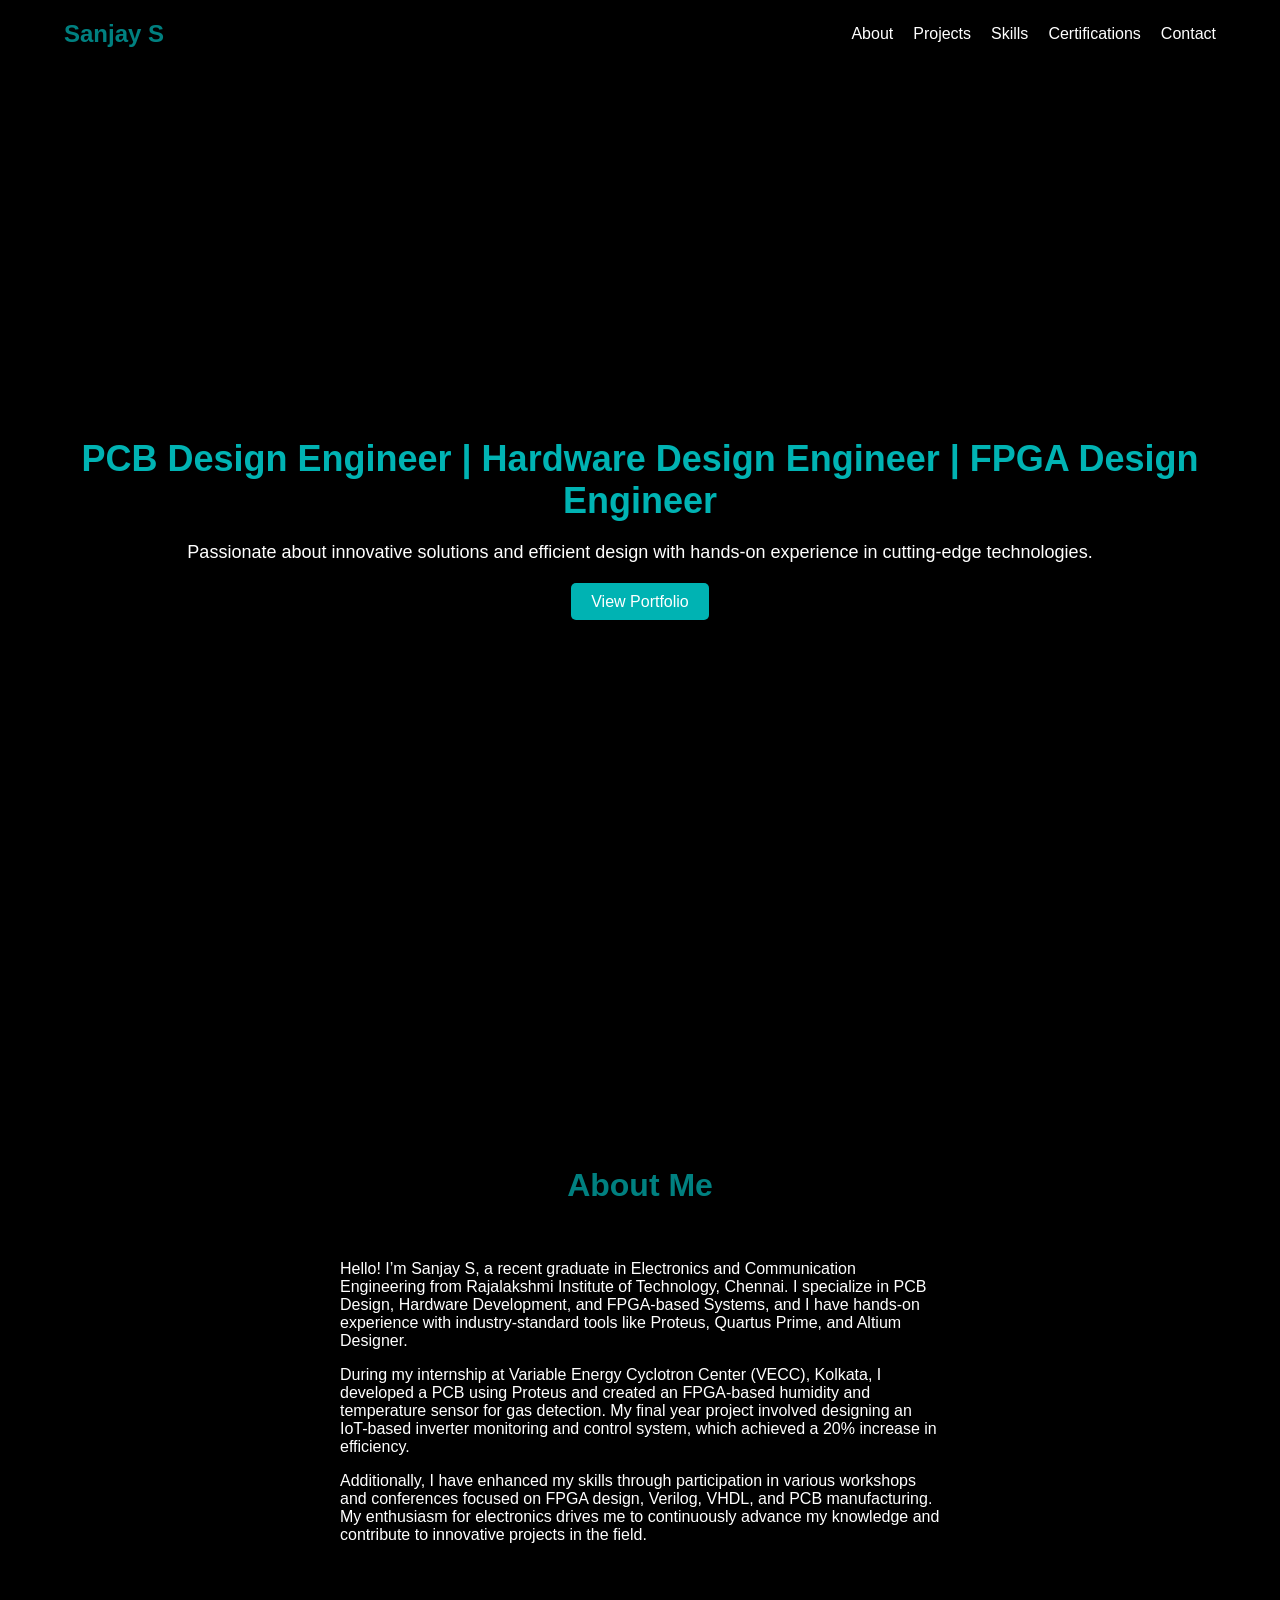
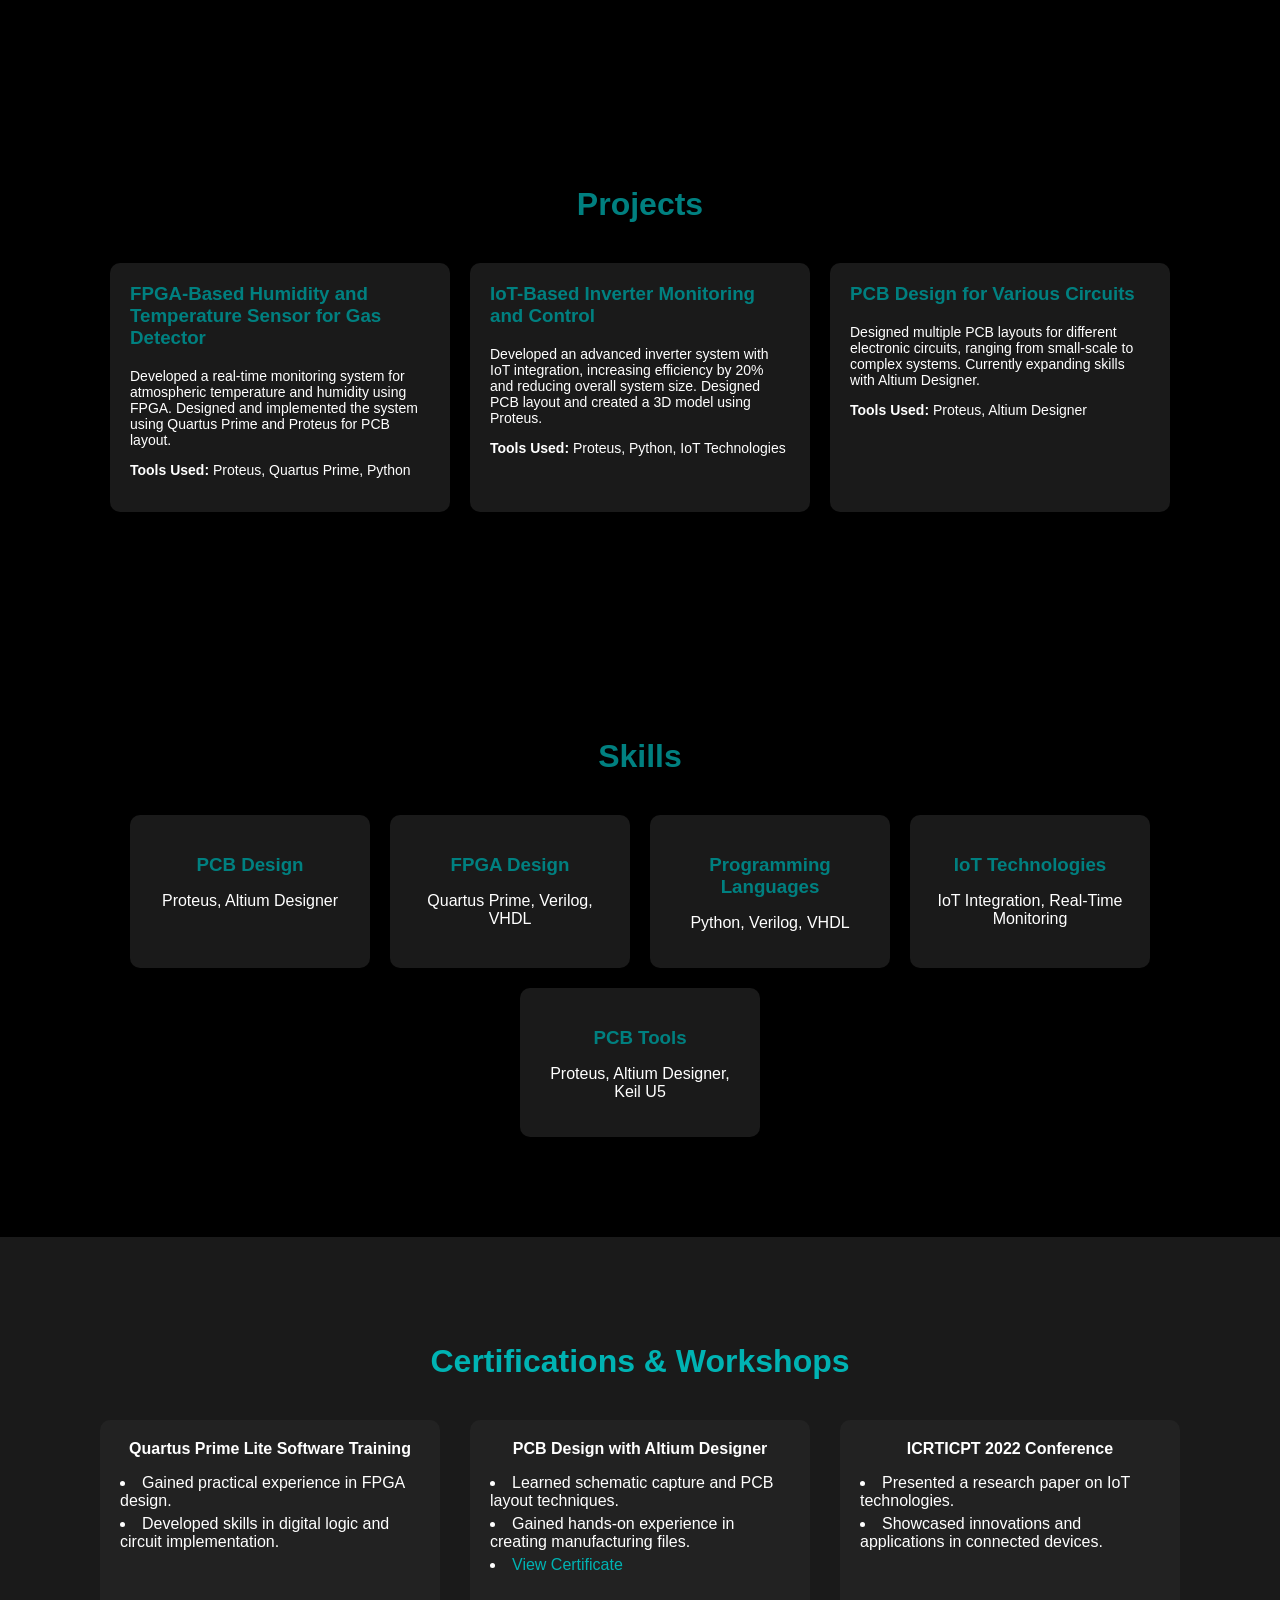
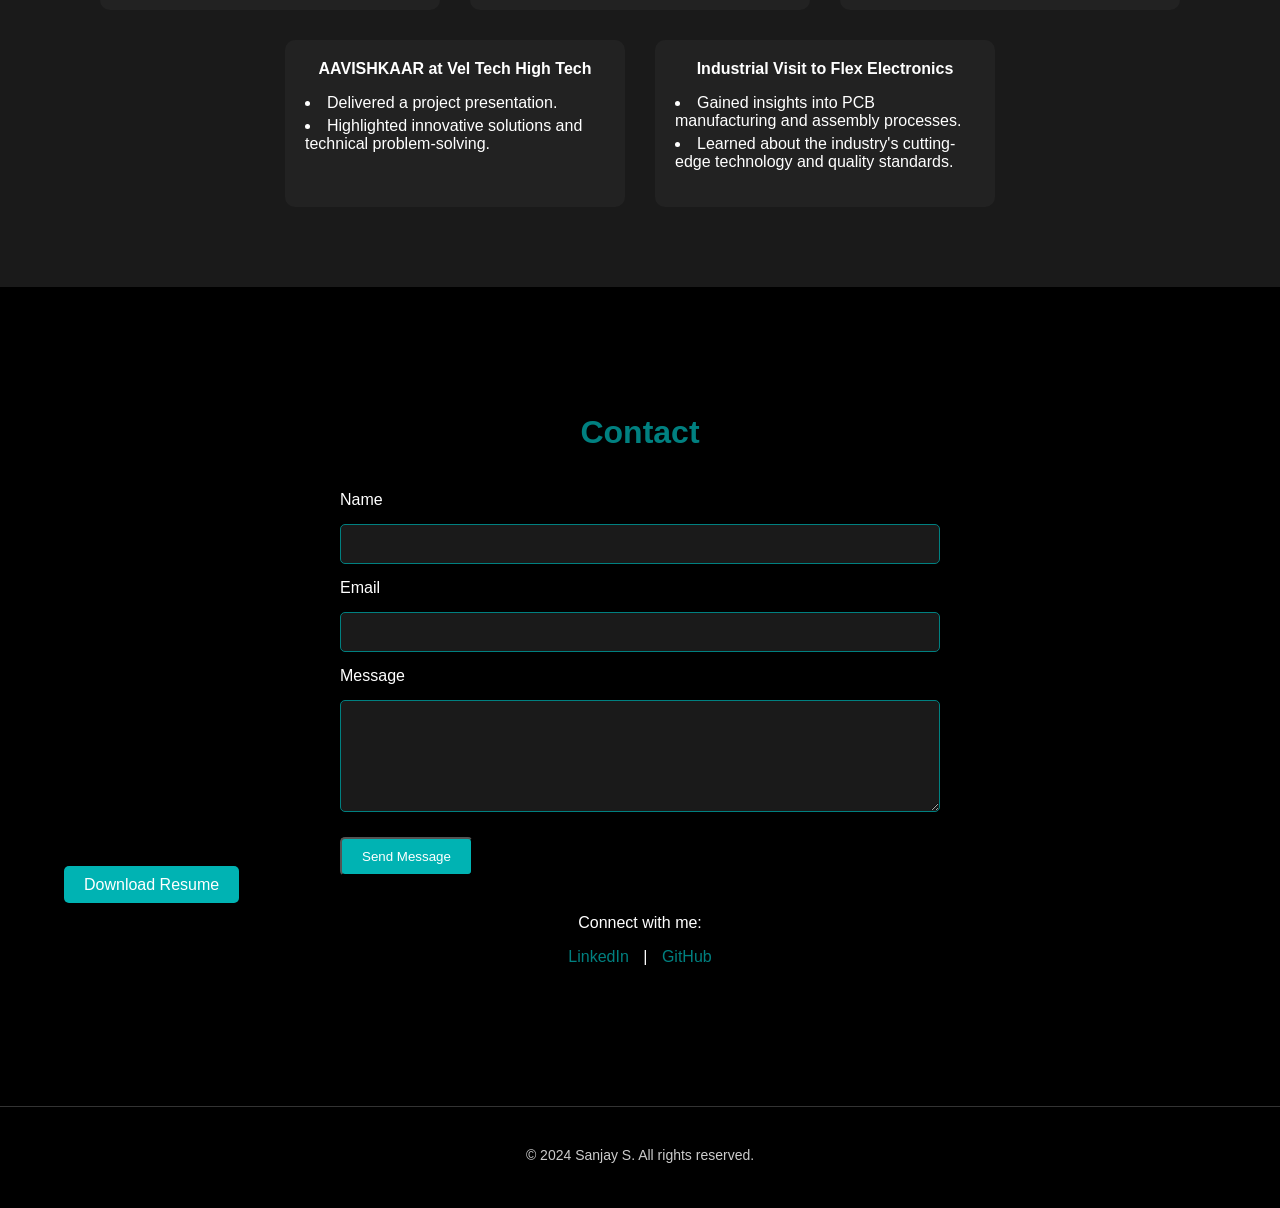
==== index.html @ afe0b5dd "Update index.html" ====
<!DOCTYPE html>
<html lang="en">
<head>
    <meta charset="UTF-8">
    <meta name="viewport" content="width=device-width, initial-scale=1.0">
    <title>Sanjay S | PCB & FPGA Design Engineer</title>
    <link rel="stylesheet" href="styles.css">
    
    <meta property="og:title" content="Sanjay S - Electronics & PCB Design Engineer Portfolio">
    <meta property="og:description" content="Portfolio of Sanjay S, Electronics and Communication Engineer with expertise in PCB, Hardware, and FPGA design.">
    <meta property="og:image" content="https://raw.githubusercontent.com/sanjay-923/sanjay-923/master/images/Preview.jpg">

    <meta property="og:url" content="https://sanjay-923.github.io/">
    <meta property="og:type" content="website">
</head>
<body>
    <!-- Navigation Bar -->
    <nav>
        <div class="container">
            <h1>Sanjay S</h1>

            <!-- 3 Dots Menu Button -->
            <div class="menu-toggle" aria-label="Toggle navigation menu">
                <span></span>
                <span></span>
                <span></span>
            </div>

            <!-- Navigation Links -->
            <ul class="nav-links">
                <li><a href="#about">About</a></li>
                <li><a href="#projects">Projects</a></li>
                <li><a href="#skills">Skills</a></li>
                <li><a href="#certifications">Certifications</a></li>
                <li><a href="#contact">Contact</a></li>
            </ul>
        </div>
    </nav>
    
    <!-- Menu Overlay -->
    <div class="menu-overlay"></div>
    

    <!-- Hero Section -->
    <section id="hero">
        <div class="container">
            <h2>PCB Design Engineer | Hardware Design Engineer | FPGA Design Engineer</h2>
            <p>Passionate about innovative solutions and efficient design with hands-on experience in cutting-edge technologies.</p>
            <a href="#projects" class="btn">View Portfolio</a>
        </div>
    </section>

    <!-- About Me Section -->
    <section id="about">
        <div class="container">
            <h2>About Me</h2>
            <div class="about-content">
                <div class="about-text">
                    <p>
                        Hello! I’m Sanjay S, a recent graduate in Electronics and Communication Engineering from Rajalakshmi Institute of Technology, Chennai. I specialize in PCB Design, Hardware Development, and FPGA-based Systems, and I have hands-on experience with industry-standard tools like Proteus, Quartus Prime, and Altium Designer.
                    </p>
                    <p>
                       During my internship at Variable Energy Cyclotron Center (VECC), Kolkata, I developed a PCB using Proteus and created an FPGA-based humidity and temperature sensor for gas detection. My final year project involved designing an IoT-based inverter monitoring and control system, which achieved a 20% increase in efficiency. 
                    </p>
                    <p>
                       Additionally, I have enhanced my skills through participation in various workshops and conferences focused on FPGA design, Verilog, VHDL, and PCB manufacturing. My enthusiasm for electronics drives me to continuously advance my knowledge and contribute to innovative projects in the field.
                    </p>
                </div>
                <!-- Optional: Add a professional photo here -->
                <!-- <div class="about-photo">
                    <img src="your-photo.jpg" alt="Sanjay S">
                </div> -->
            </div>
        </div>
    </section>

    <!-- Projects Section -->
    <section id="projects">
        <div class="container">
            <h2>Projects</h2>
            <div class="project-grid">
                <!-- Project 1 -->
                <div class="project-card">
                    <h3>FPGA-Based Humidity and Temperature Sensor for Gas Detector</h3>
                    <p>
                        Developed a real-time monitoring system for atmospheric temperature and humidity using FPGA. Designed and implemented the system using Quartus Prime and Proteus for PCB layout.
                    </p>
                    <p><strong>Tools Used:</strong> Proteus, Quartus Prime, Python</p>
                </div>
                <!-- Project 2 -->
                <div class="project-card">
                    <h3>IoT-Based Inverter Monitoring and Control</h3>
                    <p>
                        Developed an advanced inverter system with IoT integration, increasing efficiency by 20% and reducing overall system size. Designed PCB layout and created a 3D model using Proteus.
                    </p>
                    <p><strong>Tools Used:</strong> Proteus, Python, IoT Technologies</p>
                </div>
                <!-- Project 3 -->
                <div class="project-card">
                    <h3>PCB Design for Various Circuits</h3>
                    <p>
                        Designed multiple PCB layouts for different electronic circuits, ranging from small-scale to complex systems. Currently expanding skills with Altium Designer.
                    </p>
                    <p><strong>Tools Used:</strong> Proteus, Altium Designer</p>
                </div>
            </div>
        </div>
    </section>

    <!-- Skills Section -->
    <section id="skills">
        <div class="container">
            <h2>Skills</h2>
            <div class="skills-grid">
                <div class="skill">
                    <h3>PCB Design</h3>
                    <p>Proteus, Altium Designer</p>
                </div>
                <div class="skill">
                    <h3>FPGA Design</h3>
                    <p>Quartus Prime, Verilog, VHDL</p>
                </div>
                <div class="skill">
                    <h3>Programming Languages</h3>
                    <p>Python, Verilog, VHDL</p>
                </div>
                <div class="skill">
                    <h3>IoT Technologies</h3>
                    <p>IoT Integration, Real-Time Monitoring</p>
                </div>
                <div class="skill">
                    <h3>PCB Tools</h3>
                    <p>Proteus, Altium Designer, Keil U5</p>
                </div>
            </div>
        </div>
    </section>
    
    <style>
    /* Style for aligning list items in certifications to the right */
    .certification-content ul {
        list-style-position: inside; /* Keeps the bullets inside */
        padding: 0; /* Remove default padding */
    }
    .certification-content ul li {
        text-align: left; /* Align list items to the left */
        margin-bottom: 5px; /* Optional: Add spacing between items */
    }
</style>

    <!-- Certifications and Workshops Section -->
    <section id="certifications">
        <div class="container">
            <h2>Certifications & Workshops</h2>
            <div class="certification-content">
                
            <!-- Certificate 1: Quartus Prime Lite Software Training -->
            <div class="certification-item" data-title="Quartus Prime Lite Software Training" data-description="Gained practical experience in FPGA design. Developed skills in digital logic and circuit implementation.">
                <strong>Quartus Prime Lite Software Training</strong>
                <ul>
                    <li>Gained practical experience in FPGA design.</li>
                    <li>Developed skills in digital logic and circuit implementation.</li>
                </ul>
            </div>
                
            <!-- Certificate 2: PCB Design with Altium Designer (New Certificate) -->
            <div class="certification-item" data-title="PCB Design with Altium Designer" data-description="Completed a comprehensive course on PCB design using Altium Designer, covering schematic capture, layout, and manufacturing file generation.">
                <strong>PCB Design with Altium Designer</strong>
                <ul>
                    <li>Learned schematic capture and PCB layout techniques.</li>
                    <li>Gained hands-on experience in creating manufacturing files.</li>
                    <li><a href="https://www.udemy.com/certificate/UC-bcffeefd-0b28-4419-aa3d-2381bc02f87a/" target="_blank">View Certificate</a></li>
                </ul>
            </div>

            <!-- Certificate 3: ICRTICPT 2022 Conference -->
            <div class="certification-item" data-title="ICRTICPT 2022 Conference" data-description="Presented a research paper on IoT technologies, Showcased innovations and applications in connected devices.">
                <strong>ICRTICPT 2022 Conference</strong>
                <ul>
                    <li>Presented a research paper on IoT technologies.</li>
                    <li>Showcased innovations and applications in connected devices.</li>
                </ul>
            </div>

            <div class="certification-item"  data-title="AAVISHKAAR at Vel Tech High Tech" data-description="Delivered a project presentation, Highlighted innovative solutions and technical problem-solving.">
                <strong>AAVISHKAAR at Vel Tech High Tech</strong>
                <ul>
                    <li>Delivered a project presentation.</li>
                    <li>Highlighted innovative solutions and technical problem-solving.</li>
                </ul>
            </div>

            <div class="certification-item"  data-title="Industrial Visit to Flex Electronics" data-description="Gained insights into PCB manufacturing and assembly processes, Learned about the industry's cutting-edge technology and quality standards.">
                <strong>Industrial Visit to Flex Electronics</strong>
                <ul>
                    <li>Gained insights into PCB manufacturing and assembly processes.</li>
                    <li>Learned about the industry's cutting-edge technology and quality standards.</li>
                </ul>
            </div>
        </div>
    </div>
</section>


<!-- Contact Section -->
<section id="contact">
    <div class="container">
        <h2>Contact</h2>
        <form action="mailto:gss.sanjay23@gmail.com" method="post" enctype="text/plain">
            <label for="name">Name</label>
            <input type="text" id="name" name="name" required>

            <label for="email">Email</label>
            <input type="email" id="email" name="email" required>

            <label for="message">Message</label>
            <textarea id="message" name="message" rows="5" required></textarea>

            <button type="submit" class="btn">Send Message</button>
        </form>

        <!-- Download Resume Button -->
        <div class="download-resume">
            <a href="resume.pdf" class="btn" download>Download Resume</a>
        </div>

        <div class="contact-links">
            <p>Connect with me:</p>
            <a href="https://linkedin.com/in/sanjay-s-6b48a6200" target="_blank">LinkedIn</a> |
            <a href="https://github.com/sanjay-923" target="_blank">GitHub</a>
        </div>
    </div>
</section>


    <!-- Footer -->
    <footer>
        <div class="container">
            <p>&copy; 2024 Sanjay S. All rights reserved.</p>
        </div>
    </footer>

    <!-- Optional JavaScript -->
    <script src="scripts.js"></script>
</body>
    <!-- Modal Structure -->
<div id="modal" class="modal">
    <div class="modal-content">
        <span class="close">&times;</span>
        <h3 id="modal-title"></h3>
        <p id="modal-description"></p>
    </div>
</div>

</html>
---- styles.css ----
/* General Styles */
body {
    margin: 0;
    font-family: 'Roboto', sans-serif;
    background-color: #000000;
    color: #FFFFFF;
}

.container {
    width: 90%;
    max-width: 1200px;
    margin: auto;
    padding: 20px 0;
}

/* Navigation Bar */
nav {
    background-color: #000000;
    position: fixed;
    width: 100%;
    top: 0;
    z-index: 100;
}

nav .container {
    display: flex;
    justify-content: space-between;
    align-items: center;
}

nav h1 {
    color: #008080;
    margin: 0;
    font-size: 24px;
}

nav ul {
    list-style: none;
    display: flex;
    margin: 0;
}

nav ul li {
    margin-left: 20px;
}

nav ul li a {
    color: #FFFFFF;
    text-decoration: none;
    font-size: 16px;
    transition: color 0.3s;
}

nav ul li a:hover {
    color: #008080;
}

/* Hero Section */
#hero {
    background: url('https://www.zuken.com/en/wp-content/uploads/sites/2/2023/11/wp-header-1920x844-high-speed-pcb-design.png') no-repeat center center/cover;
    height: 100vh;
    display: flex;
    align-items: center;
    justify-content: center;
    text-align: center;
    padding-top: 60px;
}

#hero .container {
    background-color: rgba(0, 0, 0, 0.6);
    padding: 40px;
    border-radius: 10px;
}

#hero h2 {
    color: #00b3b3;
    font-size: 36px;
    margin-bottom: 20px;
}

#hero p {
    font-size: 18px;
    margin-bottom: 30px;
}

.btn {
    background-color: #00b3b3;
    color: #FFFFFF;
    padding: 10px 20px;
    text-decoration: none;
    border-radius: 5px;
    transition: background-color 0.3s, box-shadow 0.3s;
}

.btn:hover {
    background-color: #007575;
    box-shadow: 0px 4px 15px rgba(0, 0, 0, 0.2);
}

/* Sections */
section {
    padding: 80px 0;
}

section h2 {
    color: #008080;
    text-align: center;
    margin-bottom: 40px;
    font-size: 32px;
}

/* About Section */
.about-content {
    display: flex;
    flex-wrap: wrap;
    justify-content: center;
    gap: 20px;
}

.about-text {
    flex: 1;
    min-width: 300px;
    max-width: 600px;
}

/* Projects Section */
.project-grid {
    display: flex;
    flex-wrap: wrap;
    gap: 20px;
    justify-content: center;
}

.project-card {
    background-color: #1a1a1a;
    padding: 20px;
    border-radius: 10px;
    width: 300px;
    transition: transform 0.3s, background-color 0.3s;
}

.project-card:hover {
    transform: translateY(-10px);
    box-shadow: 0 8px 16px rgba(0, 0, 0, 0.2);
    background-color: #222;
}

.project-card h3 {
    color: #008080;
    margin-top: 0;
}

.project-card p {
    font-size: 14px;
}

/* Skills Section */
.skills-grid {
    display: flex;
    flex-wrap: wrap;
    gap: 20px;
    justify-content: center;
}

.skill {
    background-color: #1a1a1a;
    padding: 20px;
    border-radius: 10px;
    width: 200px;
    text-align: center;
}

.skill h3 {
    color: #008080;
    margin-bottom: 10px;
}

/* Contact Section */
form {
    display: flex;
    flex-direction: column;
    gap: 15px;
    max-width: 600px;
    margin: auto;
}

label {
    font-size: 16px;
    color: #FFFFFF;
}

input, textarea {
    padding: 10px;
    border: 1px solid #008080;
    border-radius: 5px;
    background-color: #1a1a1a;
    color: #FFFFFF;
    font-size: 16px;
}

input::placeholder, textarea::placeholder {
    color: #CCCCCC;
}

button.btn {
    align-self: flex-start;
    margin-top: 10px;
}

.contact-links {
    text-align: center;
    margin-top: 20px;
}

.contact-links a {
    color: #008080;
    text-decoration: none;
    margin: 0 10px;
    transition: color 0.3s;
}

.contact-links a:hover {
    color: #00cccc;
}

/* Footer */
footer {
    background-color: #000000;
    padding: 20px 0;
    text-align: center;
    color: #CCCCCC;
    border-top: 1px solid #333333;
    margin-top: 40px;
}

footer p {
    margin: 0;
    font-size: 14px;
}

/* Responsive Design */
@media (max-width: 768px) {
    .about-content {
        flex-direction: column;
        align-items: center;
    }

    nav .container {
        flex-direction: column;
    }

    nav ul {
        flex-direction: column;
        align-items: center;
    }

    nav ul li {
        margin: 10px 0;
    }

    #hero .container {
        padding: 20px;
    }

    #hero h2 {
        font-size: 28px;
    }

    #hero p {
        font-size: 16px;
    }

    .about-content, .project-grid, .skills-grid {
        flex-direction: column;
        align-items: center;
    }

    .project-card, .skill {
        width: 100%;
        margin-bottom: 20px;
    }
}

.menu-toggle {
    display: none;
    flex-direction: column;
    cursor: pointer;
    gap: 5px;
}

.menu-toggle span {
    width: 25px;
    height: 3px;
    background-color: #FFFFFF;
}

/* Hide the nav links by default on smaller screens */
.nav-links {
    display: flex;
    list-style: none;
    margin: 0;
}

@media (max-width: 768px) {
    .menu-toggle {
        display: flex;
        position: relative;
        z-index: 101;
    }

    .nav-links {
        display: none;
        flex-direction: column;
        position: absolute;
        right: 0;
        top: 60px;
        background-color: #000000;
        width: 200px;
        border: 1px solid #333333;
        z-index: 100;
        transition: max-height 0.3s ease;
        max-height: 0;
        overflow: hidden;
    }

    .nav-links li {
        margin: 0;
        padding: 10px;
    }

    .nav-links li a {
        color: #FFFFFF;
    }

    .nav-links.active {
        display: flex;
        max-height: 500px;
    }
}
/* Certifications Section */
#certifications {
    padding: 60px 0;
    background-color: #1a1a1a;
}

#certifications h2 {
    color: #00b3b3;
    text-align: center;
    font-size: 32px;
    margin-bottom: 40px;
}

.certification-content {
    display: flex;
    justify-content: center;
    gap: 30px;
    flex-wrap: wrap;
}

.certification-item {
    background-color: #222;
    padding: 20px;
    border-radius: 10px;
    width: 300px;
    text-align: center;
    transition: transform 0.3s ease, box-shadow 0.3s ease;
}

.certification-item:hover {
    transform: translateY(-10px);
    box-shadow: 0 8px 16px rgba(0, 0, 0, 0.2);
}

.certification-item h3 {
    color: #00b3b3;
    font-size: 24px;
    margin: 10px 0;
}

.certification-item p {
    color: #CCCCCC;
    font-size: 16px;
    margin-bottom: 10px;
}

.certification-item a {
    color: #00b3b3;
    text-decoration: none;
    font-size: 16px;
}

.certification-item a:hover {
    color: #008080;
}

.certificate-img {
    width: 100%;
    max-width: 250px;
    margin-top: 20px;
    border-radius: 5px;
    border: 2px solid #00b3b3;
}
.menu-overlay {
    display: none;
    position: fixed;
    top: 0;
    left: 0;
    width: 100%;
    height: 100%;
    background-color: rgba(0, 0, 0, 0.7);
    z-index: 99;
}

.nav-links.active + .menu-overlay {
    display: block;
}
/* Modal Styling */
.modal {
    display: none; /* Hidden by default */
    position: fixed;
    top: 0;
    left: 0;
    width: 100%;
    height: 100%;
    background-color: rgba(0, 0, 0, 0.6); /* Dark semi-transparent overlay */
    z-index: 1000;
    justify-content: center;
    align-items: center;
}

/* Background blur effect */
body.modal-active .container {
    filter: blur(5px);
}

/* Modal content styling */
.modal-content {
    background-color: #1a1a1a;
    padding: 20px;
    border-radius: 10px;
    max-width: 600px;
    width: 90%;
    color: #FFFFFF;
    box-shadow: 0px 4px 20px rgba(0, 0, 0, 0.2);
    position: relative;
}

.close {
    position: absolute;
    top: 15px;
    right: 15px;
    font-size: 24px;
    cursor: pointer;
    color: #FFFFFF;
}

.close:hover {
    color: #00cccc;
}
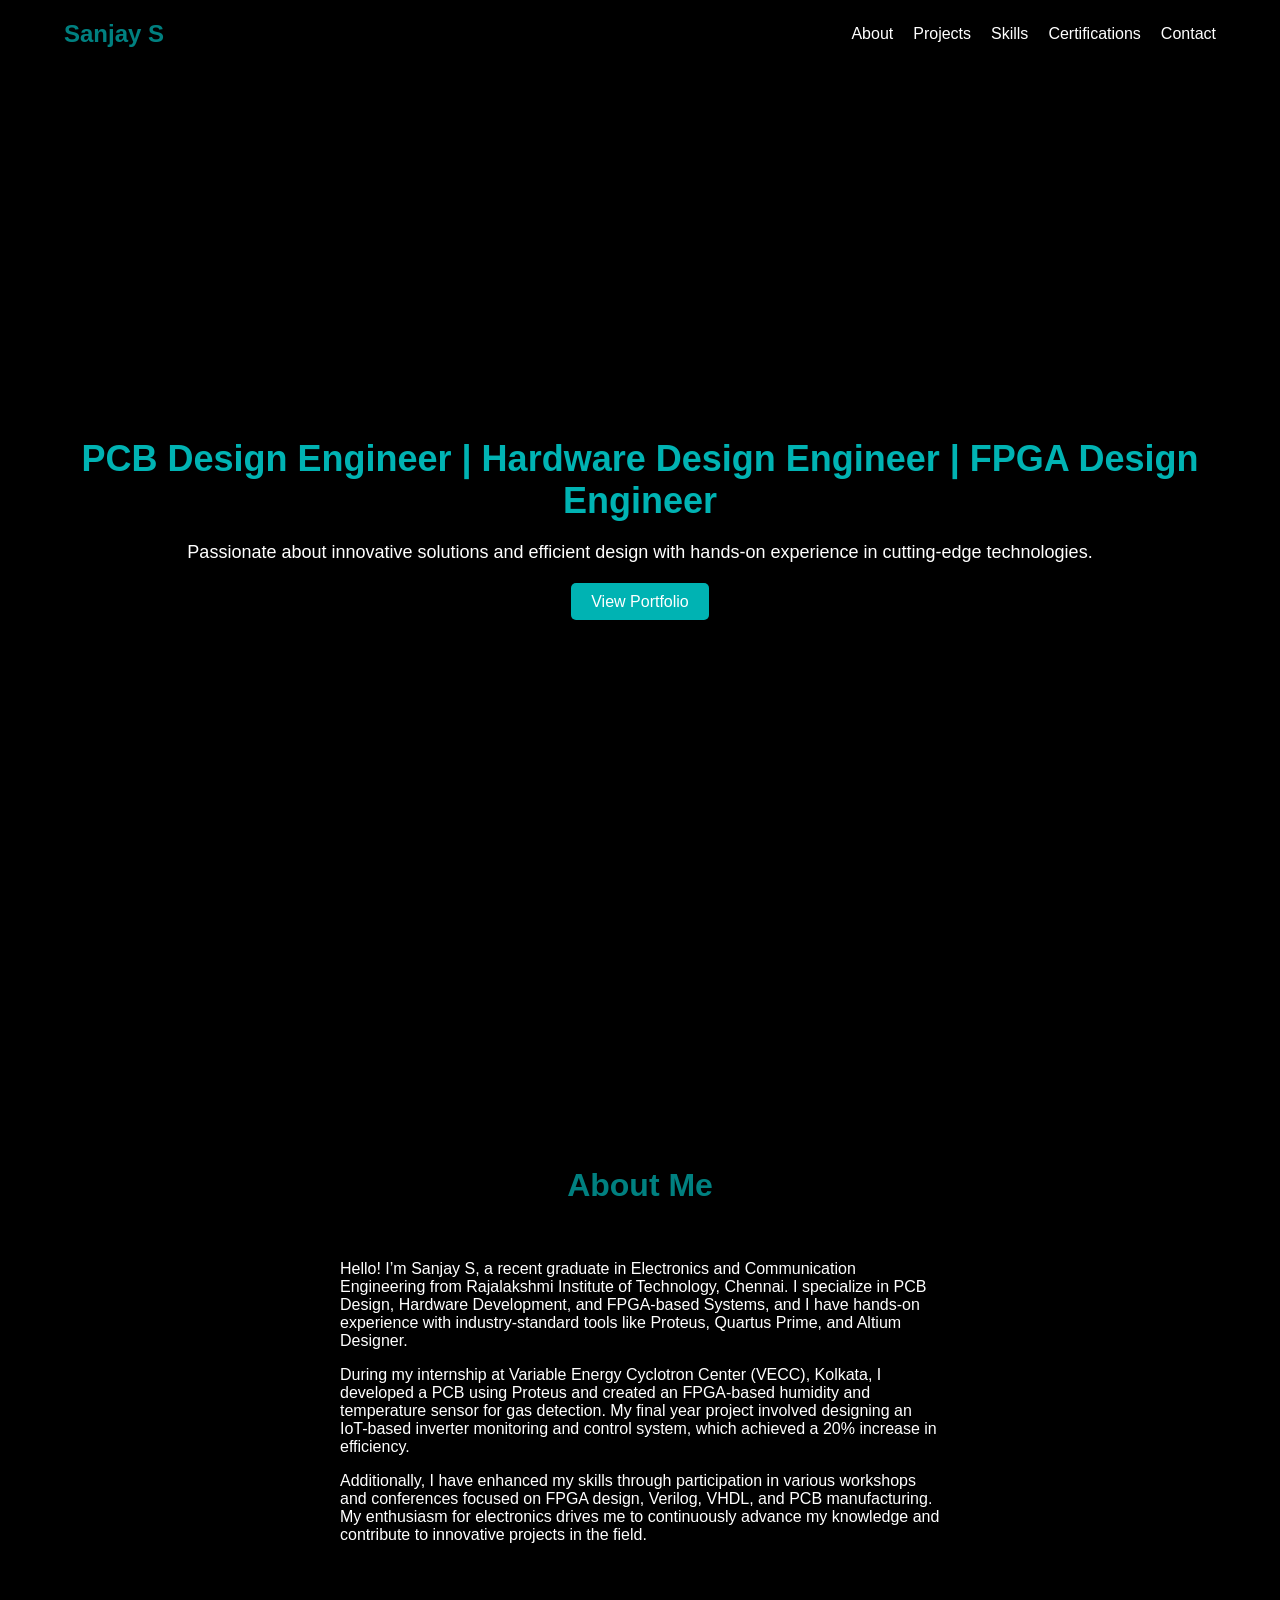
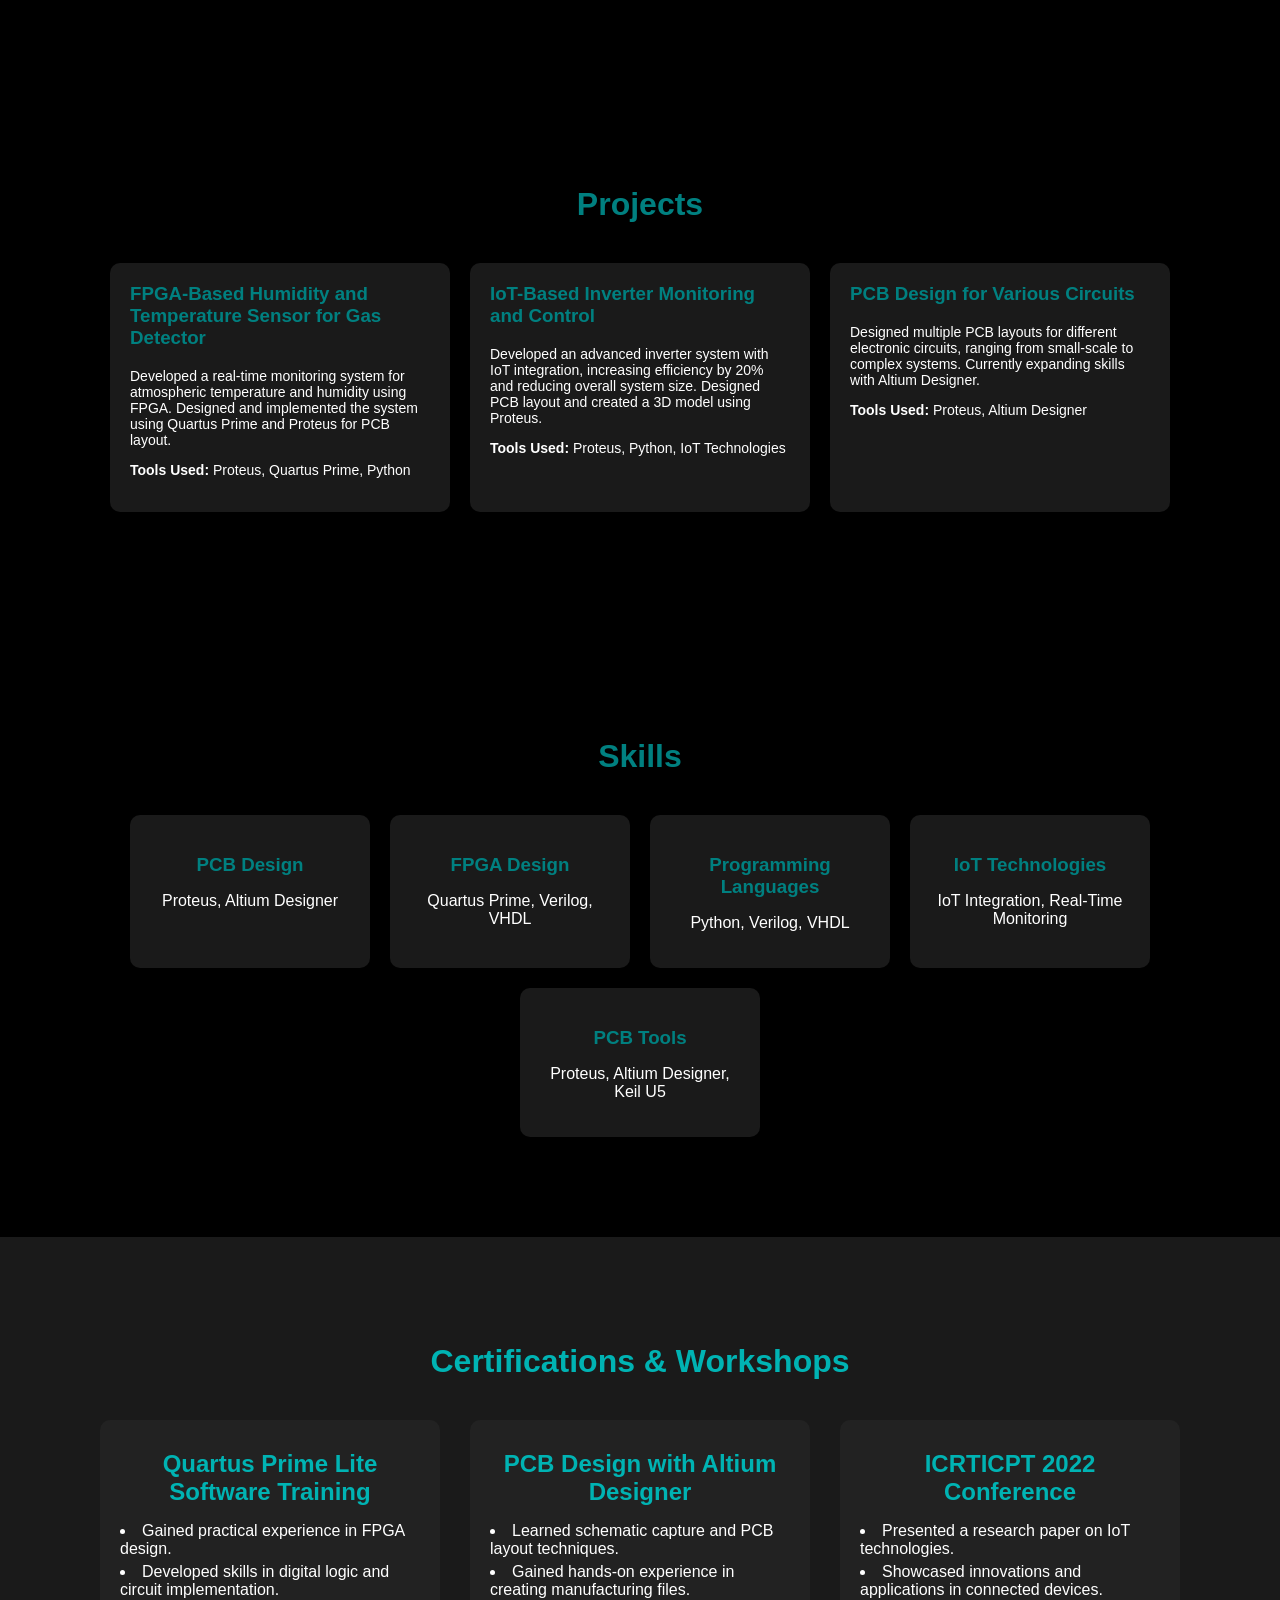
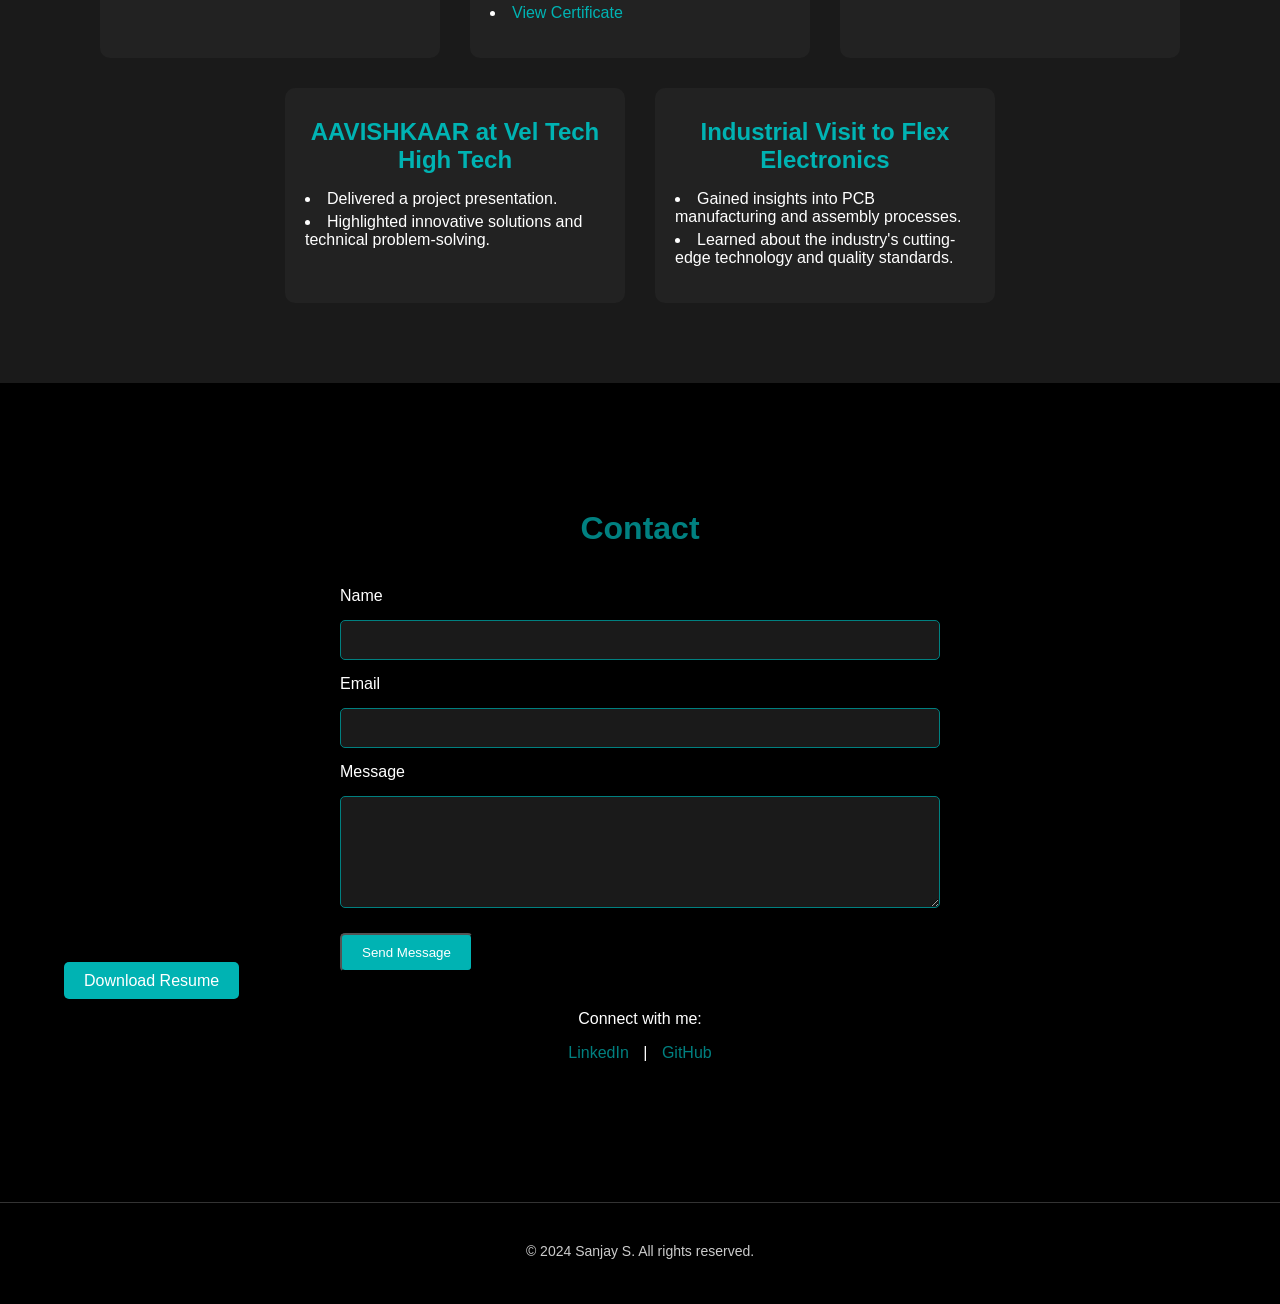
==== commit eafab190: "Update index.html" ====
--- a/index.html
+++ b/index.html
@@ -156,7 +156,7 @@
                 
             <!-- Certificate 1: Quartus Prime Lite Software Training -->
             <div class="certification-item" data-title="Quartus Prime Lite Software Training" data-description="Gained practical experience in FPGA design. Developed skills in digital logic and circuit implementation.">
-                <strong>Quartus Prime Lite Software Training</strong>
+                <h3><strong>Quartus Prime Lite Software Training</strong></h3>
                 <ul>
                     <li>Gained practical experience in FPGA design.</li>
                     <li>Developed skills in digital logic and circuit implementation.</li>
@@ -165,7 +165,7 @@
                 
             <!-- Certificate 2: PCB Design with Altium Designer (New Certificate) -->
             <div class="certification-item" data-title="PCB Design with Altium Designer" data-description="Completed a comprehensive course on PCB design using Altium Designer, covering schematic capture, layout, and manufacturing file generation.">
-                <strong>PCB Design with Altium Designer</strong>
+                <h3><strong>PCB Design with Altium Designer</strong></h3>
                 <ul>
                     <li>Learned schematic capture and PCB layout techniques.</li>
                     <li>Gained hands-on experience in creating manufacturing files.</li>
@@ -175,7 +175,7 @@
 
             <!-- Certificate 3: ICRTICPT 2022 Conference -->
             <div class="certification-item" data-title="ICRTICPT 2022 Conference" data-description="Presented a research paper on IoT technologies, Showcased innovations and applications in connected devices.">
-                <strong>ICRTICPT 2022 Conference</strong>
+                <h3><strong>ICRTICPT 2022 Conference</strong></h3>
                 <ul>
                     <li>Presented a research paper on IoT technologies.</li>
                     <li>Showcased innovations and applications in connected devices.</li>
@@ -183,7 +183,7 @@
             </div>
 
             <div class="certification-item"  data-title="AAVISHKAAR at Vel Tech High Tech" data-description="Delivered a project presentation, Highlighted innovative solutions and technical problem-solving.">
-                <strong>AAVISHKAAR at Vel Tech High Tech</strong>
+                <h3><strong>AAVISHKAAR at Vel Tech High Tech</strong></h3>
                 <ul>
                     <li>Delivered a project presentation.</li>
                     <li>Highlighted innovative solutions and technical problem-solving.</li>
@@ -191,7 +191,7 @@
             </div>
 
             <div class="certification-item"  data-title="Industrial Visit to Flex Electronics" data-description="Gained insights into PCB manufacturing and assembly processes, Learned about the industry's cutting-edge technology and quality standards.">
-                <strong>Industrial Visit to Flex Electronics</strong>
+                <h3><strong>Industrial Visit to Flex Electronics</strong></h3>
                 <ul>
                     <li>Gained insights into PCB manufacturing and assembly processes.</li>
                     <li>Learned about the industry's cutting-edge technology and quality standards.</li>
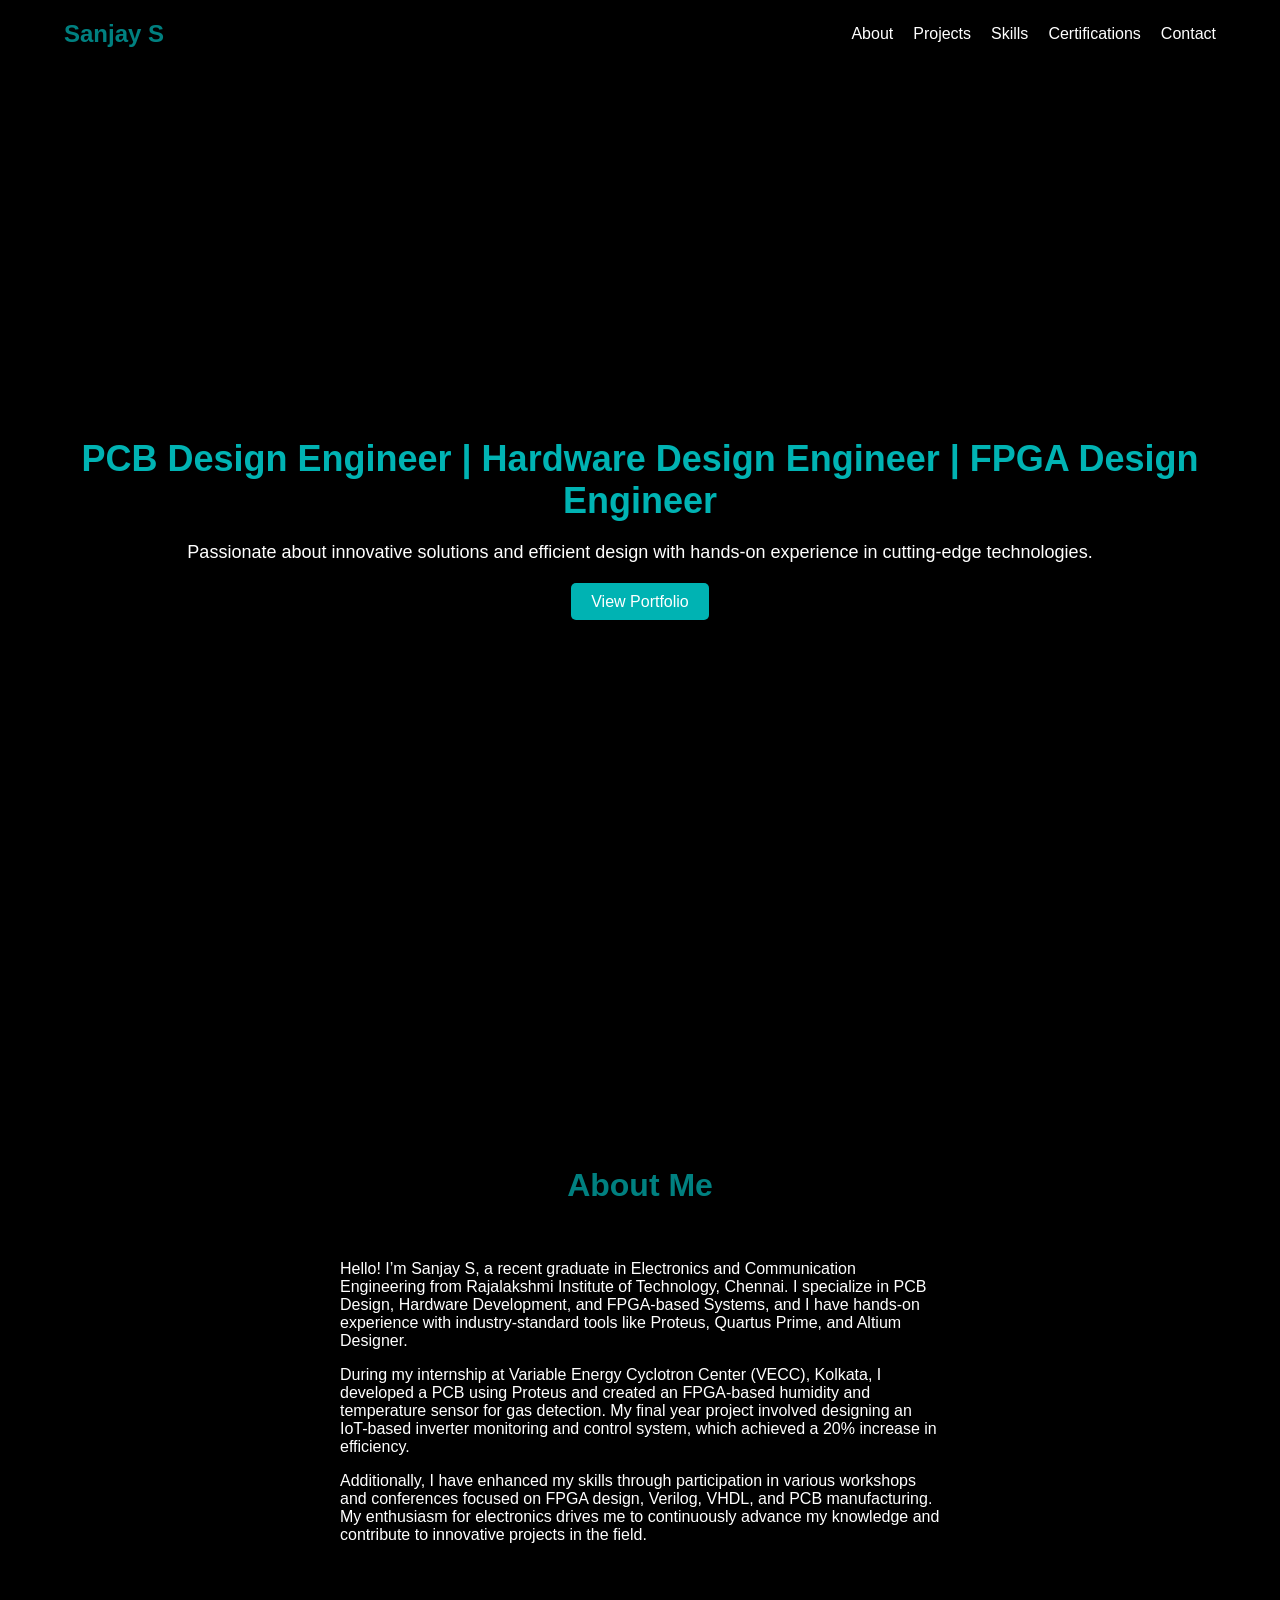
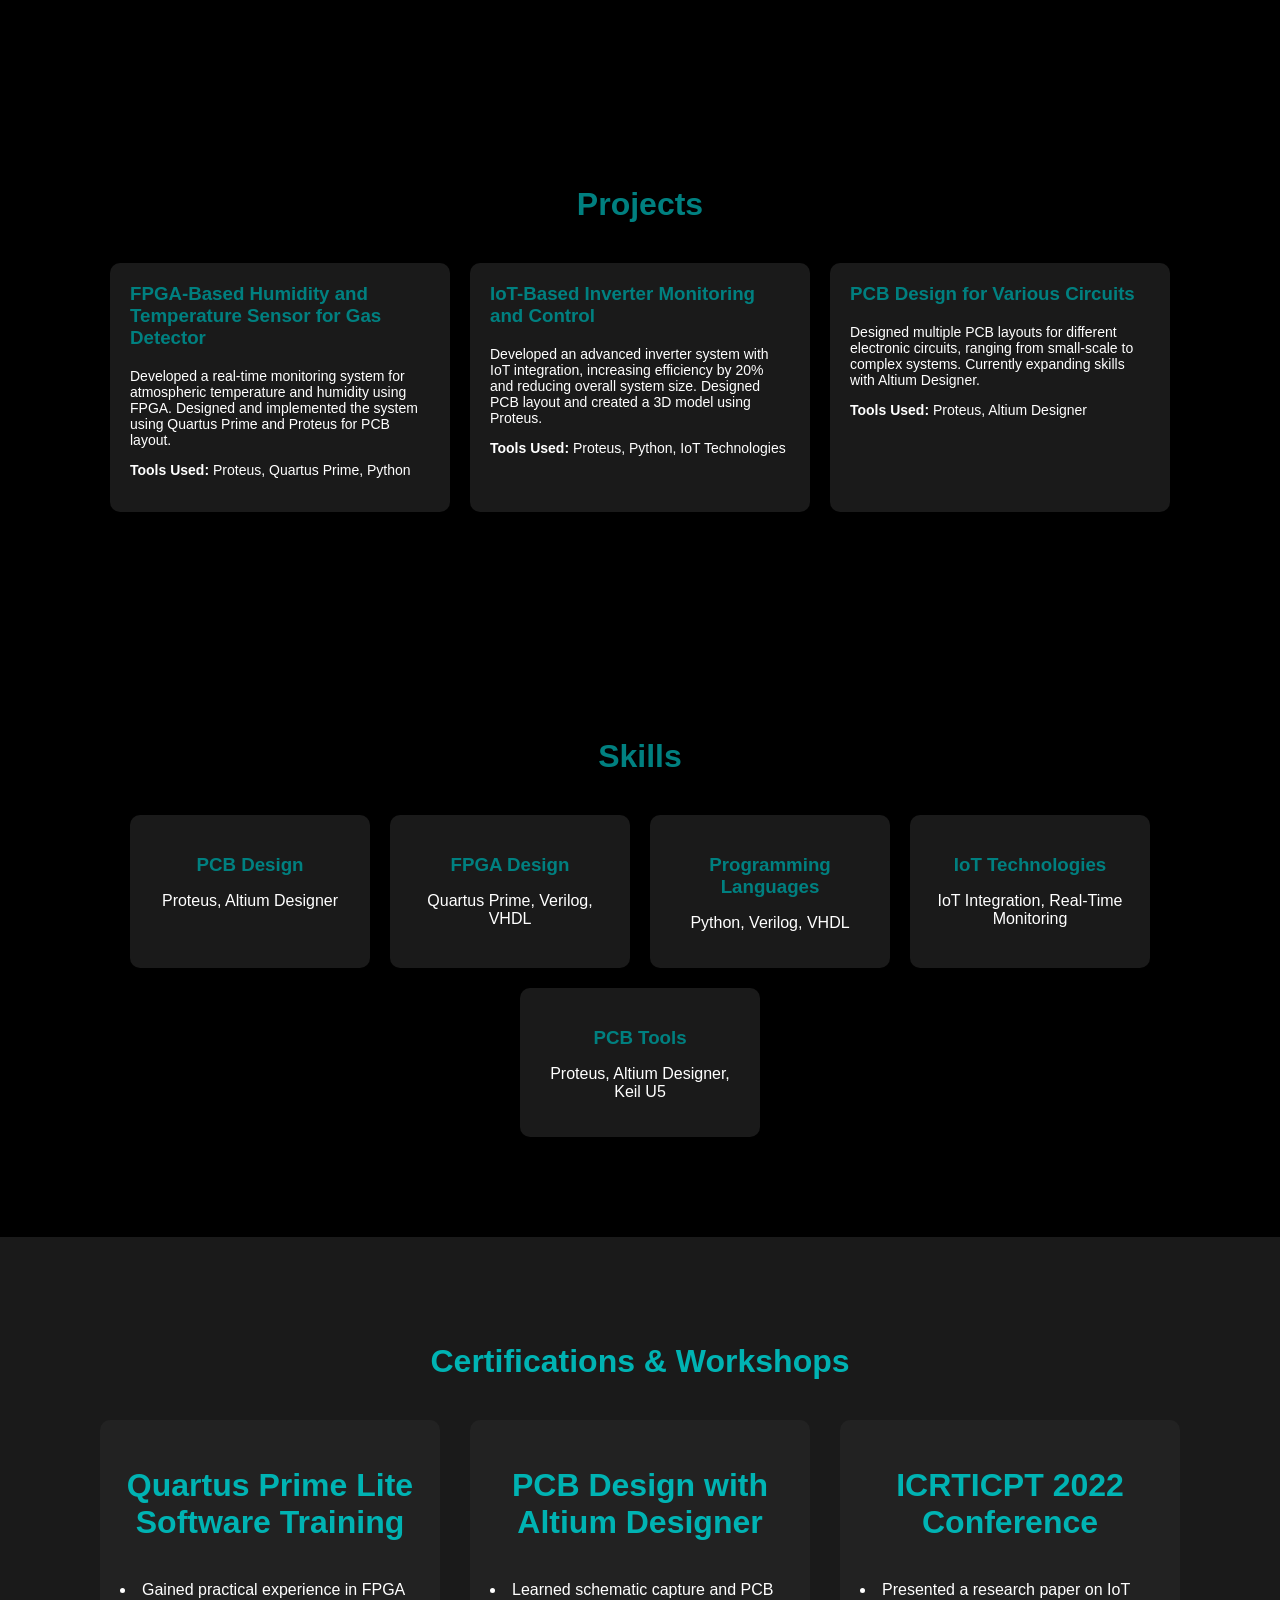
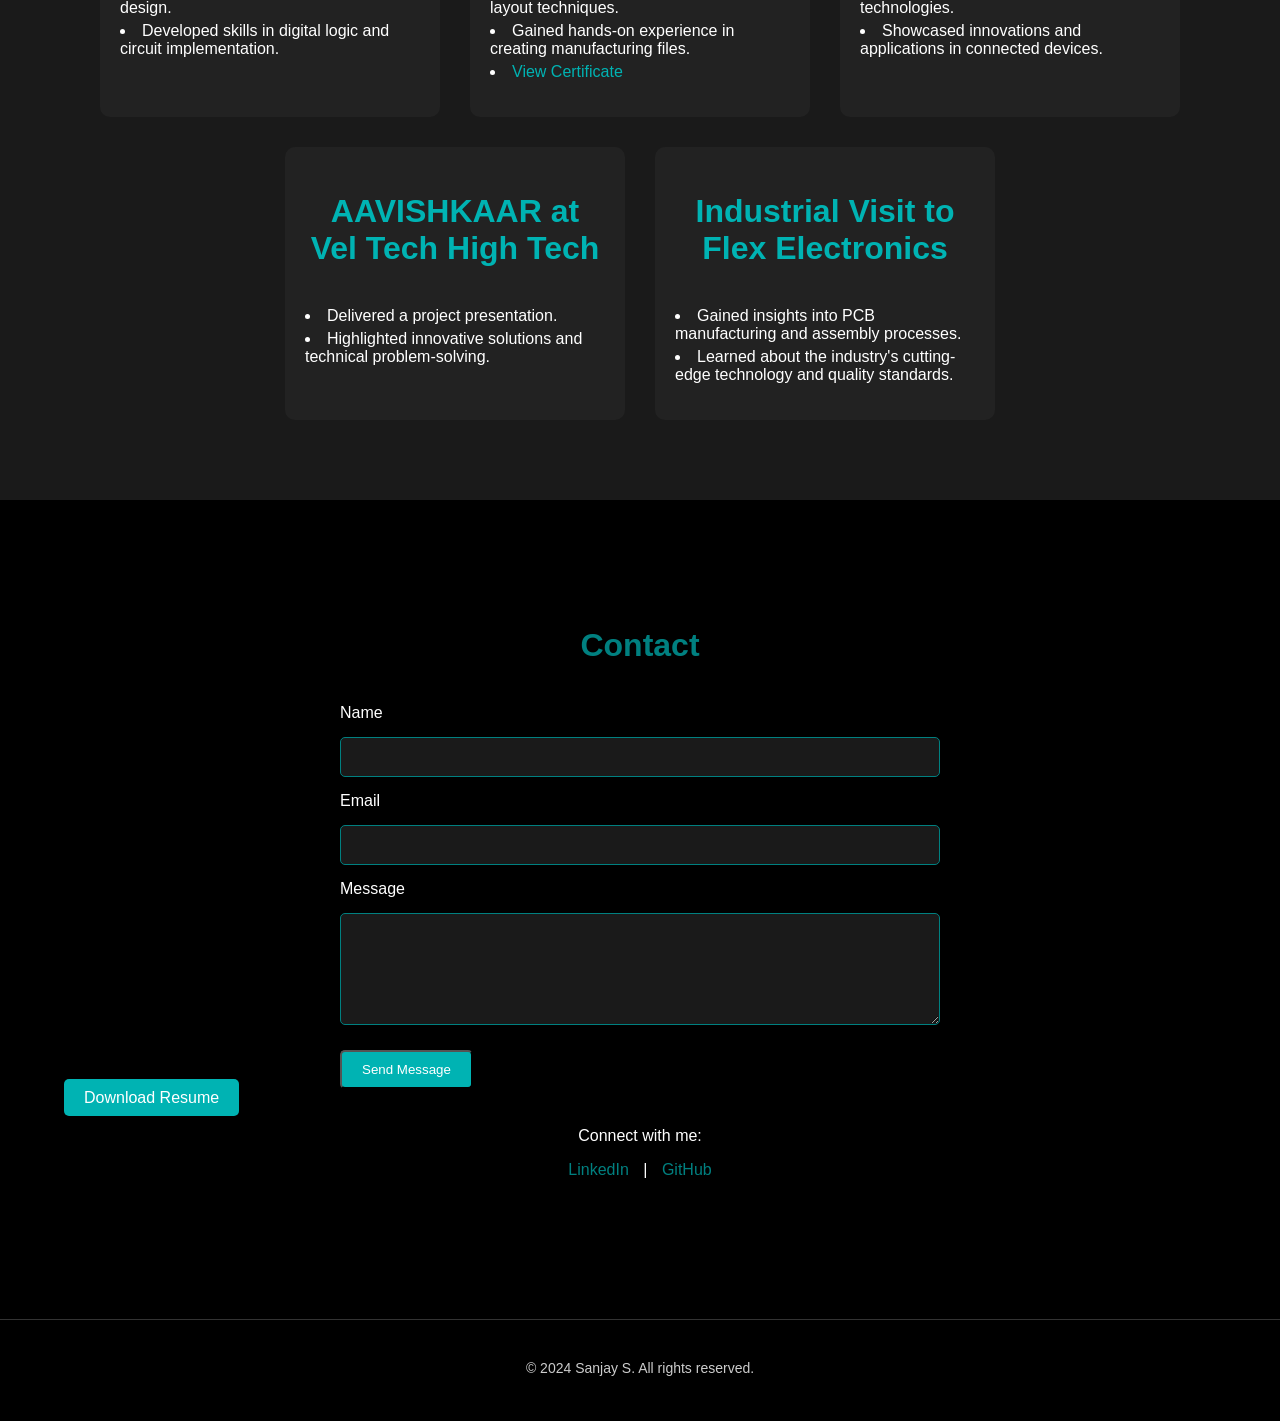
==== commit da254f55: "Update index.html" ====
--- a/index.html
+++ b/index.html
@@ -156,7 +156,7 @@
                 
             <!-- Certificate 1: Quartus Prime Lite Software Training -->
             <div class="certification-item" data-title="Quartus Prime Lite Software Training" data-description="Gained practical experience in FPGA design. Developed skills in digital logic and circuit implementation.">
-                <h3><strong>Quartus Prime Lite Software Training</strong></h3>
+                <h2><strong>Quartus Prime Lite Software Training</strong></h2>
                 <ul>
                     <li>Gained practical experience in FPGA design.</li>
                     <li>Developed skills in digital logic and circuit implementation.</li>
@@ -165,7 +165,7 @@
                 
             <!-- Certificate 2: PCB Design with Altium Designer (New Certificate) -->
             <div class="certification-item" data-title="PCB Design with Altium Designer" data-description="Completed a comprehensive course on PCB design using Altium Designer, covering schematic capture, layout, and manufacturing file generation.">
-                <h3><strong>PCB Design with Altium Designer</strong></h3>
+                <h2><strong>PCB Design with Altium Designer</strong></h2>
                 <ul>
                     <li>Learned schematic capture and PCB layout techniques.</li>
                     <li>Gained hands-on experience in creating manufacturing files.</li>
@@ -175,7 +175,7 @@
 
             <!-- Certificate 3: ICRTICPT 2022 Conference -->
             <div class="certification-item" data-title="ICRTICPT 2022 Conference" data-description="Presented a research paper on IoT technologies, Showcased innovations and applications in connected devices.">
-                <h3><strong>ICRTICPT 2022 Conference</strong></h3>
+                <h2><strong>ICRTICPT 2022 Conference</strong></h2>
                 <ul>
                     <li>Presented a research paper on IoT technologies.</li>
                     <li>Showcased innovations and applications in connected devices.</li>
@@ -183,7 +183,7 @@
             </div>
 
             <div class="certification-item"  data-title="AAVISHKAAR at Vel Tech High Tech" data-description="Delivered a project presentation, Highlighted innovative solutions and technical problem-solving.">
-                <h3><strong>AAVISHKAAR at Vel Tech High Tech</strong></h3>
+                <h2><strong>AAVISHKAAR at Vel Tech High Tech</strong></h2>
                 <ul>
                     <li>Delivered a project presentation.</li>
                     <li>Highlighted innovative solutions and technical problem-solving.</li>
@@ -191,7 +191,7 @@
             </div>
 
             <div class="certification-item"  data-title="Industrial Visit to Flex Electronics" data-description="Gained insights into PCB manufacturing and assembly processes, Learned about the industry's cutting-edge technology and quality standards.">
-                <h3><strong>Industrial Visit to Flex Electronics</strong></h3>
+                <h2><strong>Industrial Visit to Flex Electronics</strong></h2>
                 <ul>
                     <li>Gained insights into PCB manufacturing and assembly processes.</li>
                     <li>Learned about the industry's cutting-edge technology and quality standards.</li>
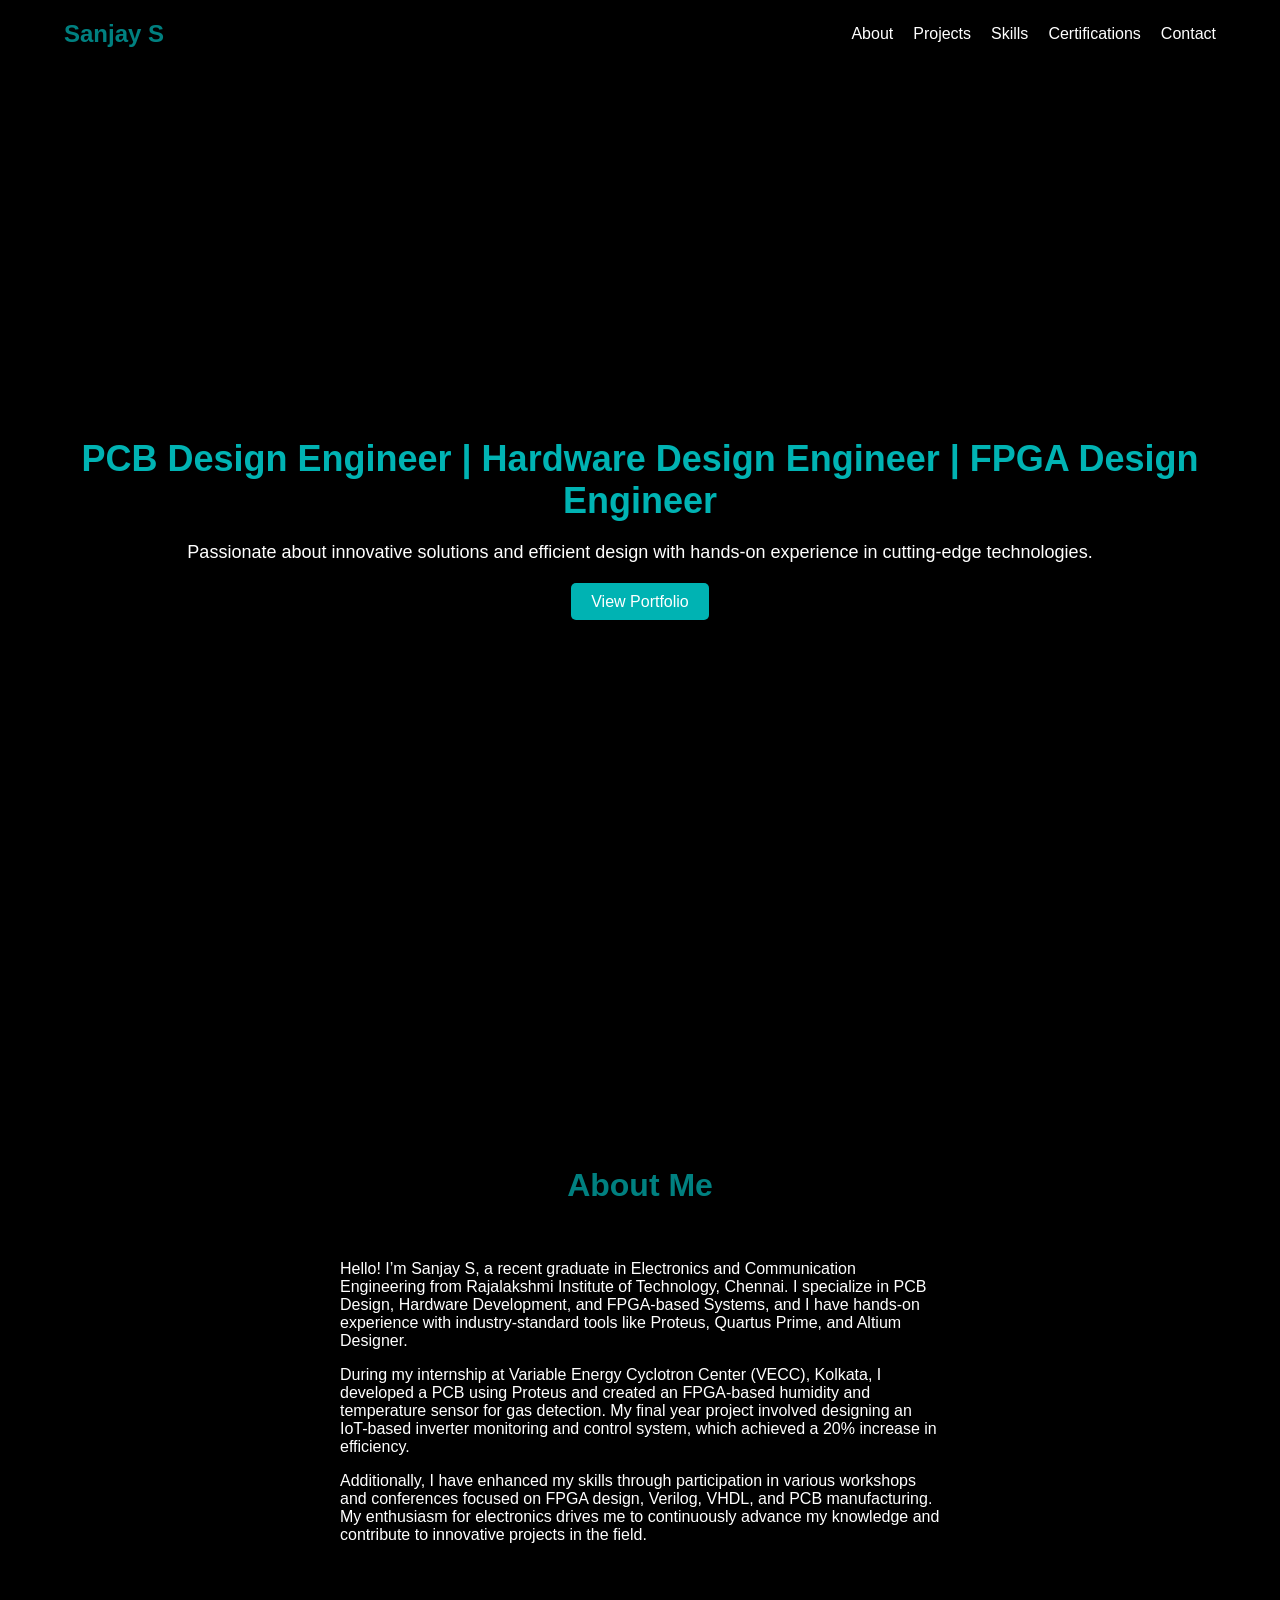
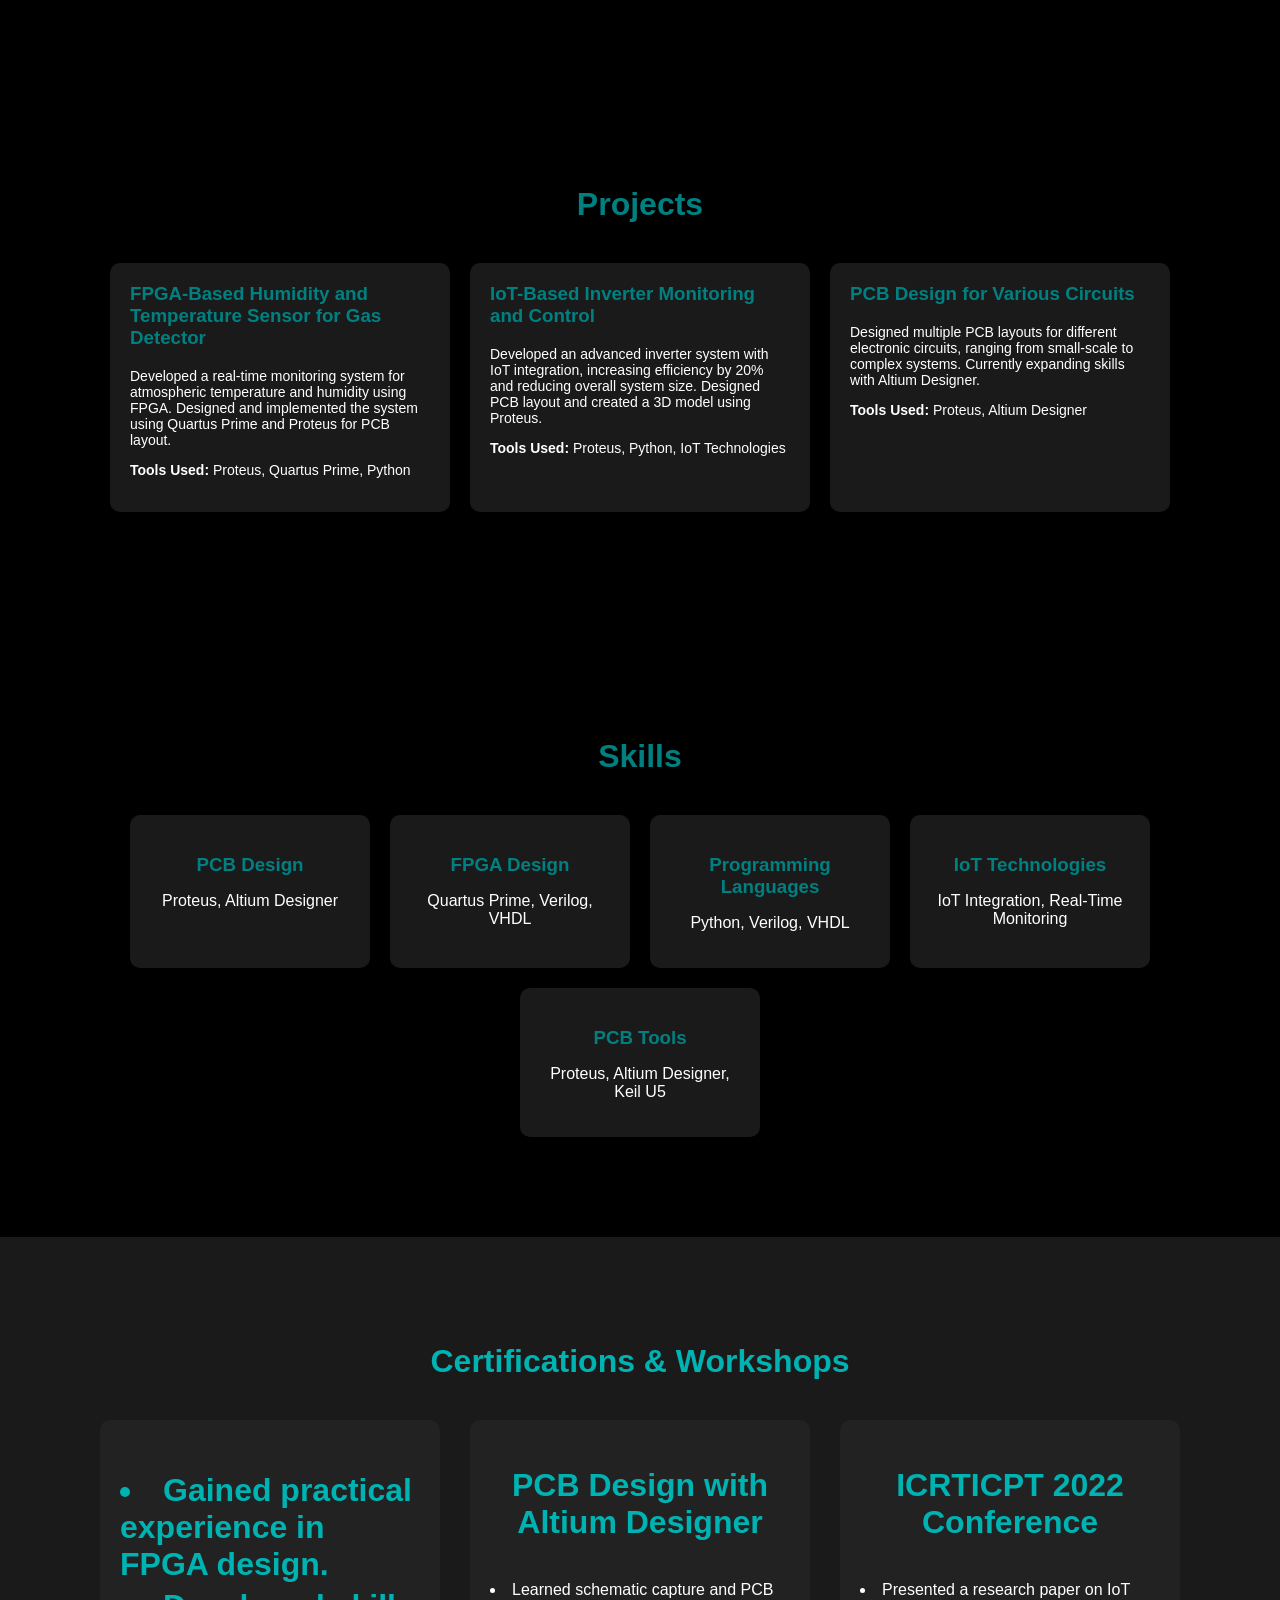
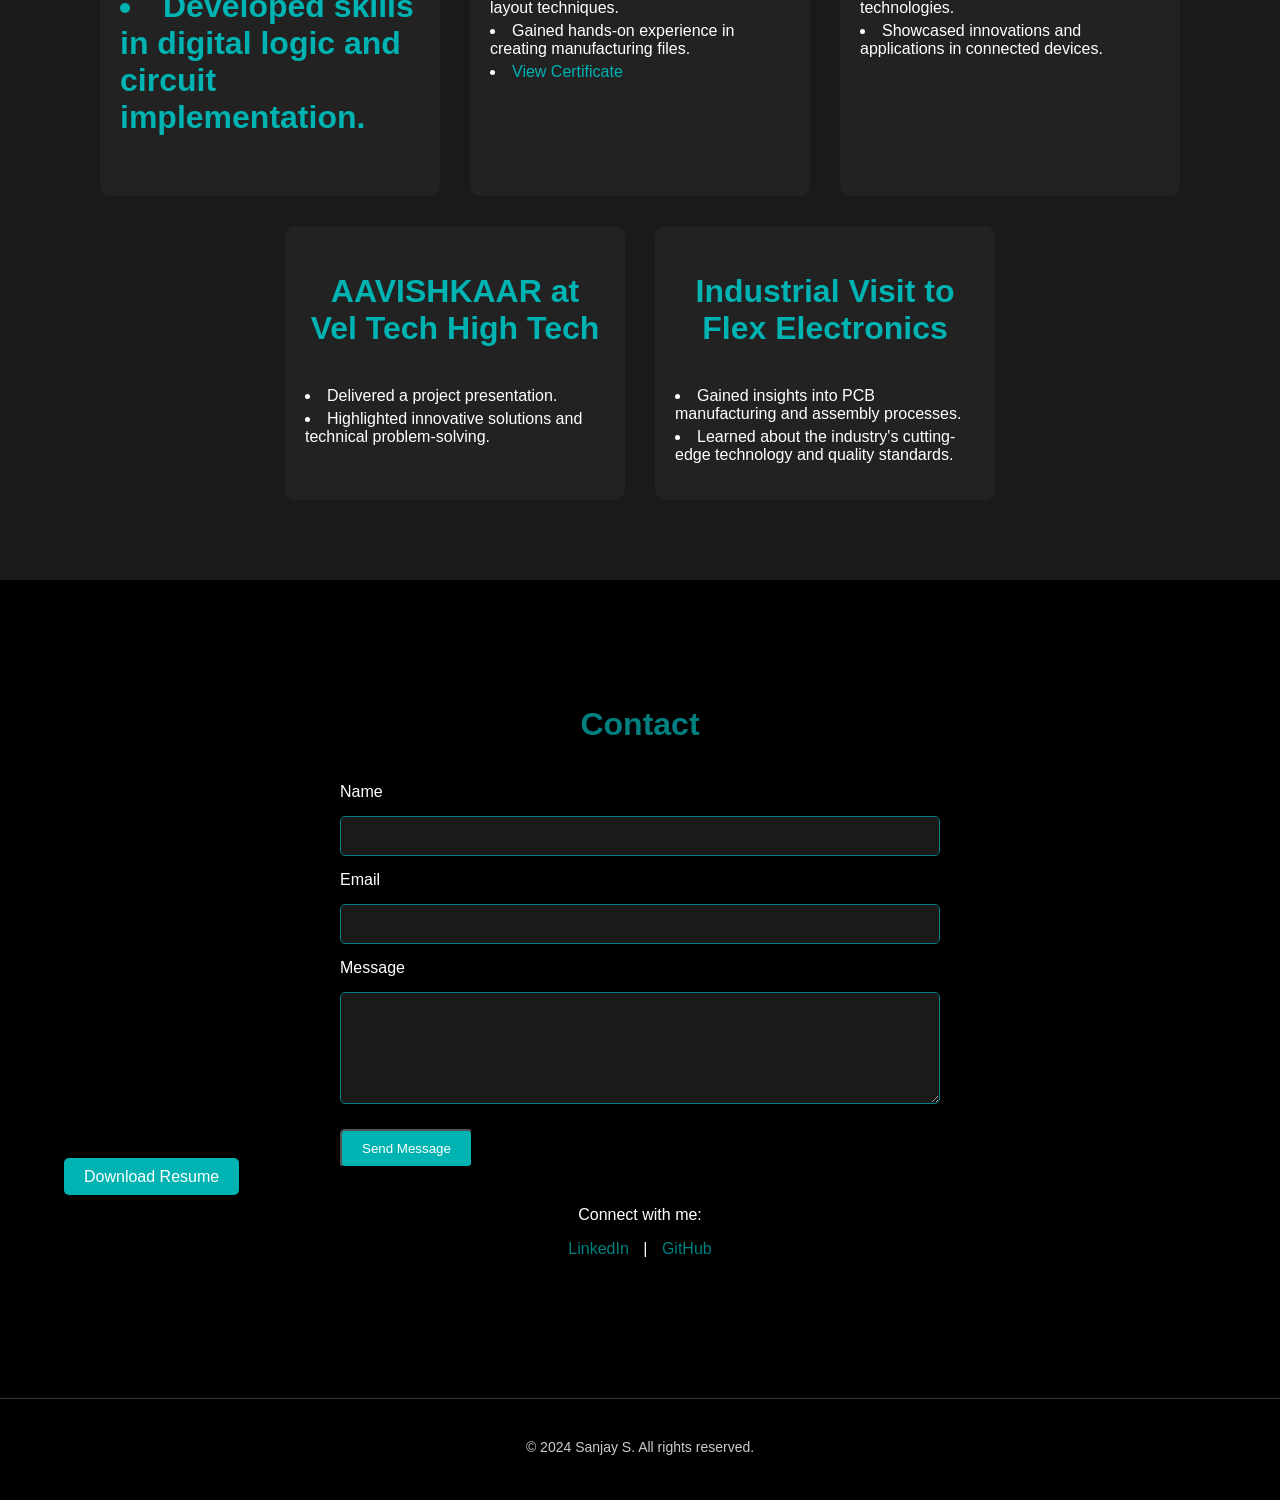
==== commit 68ff4536: "Update index.html" ====
--- a/index.html
+++ b/index.html
@@ -156,7 +156,7 @@
                 
             <!-- Certificate 1: Quartus Prime Lite Software Training -->
             <div class="certification-item" data-title="Quartus Prime Lite Software Training" data-description="Gained practical experience in FPGA design. Developed skills in digital logic and circuit implementation.">
-                <h2><strong>Quartus Prime Lite Software Training</strong></h2>
+                <h2><Quartus Prime Lite Software Training</h2>
                 <ul>
                     <li>Gained practical experience in FPGA design.</li>
                     <li>Developed skills in digital logic and circuit implementation.</li>
@@ -165,7 +165,7 @@
                 
             <!-- Certificate 2: PCB Design with Altium Designer (New Certificate) -->
             <div class="certification-item" data-title="PCB Design with Altium Designer" data-description="Completed a comprehensive course on PCB design using Altium Designer, covering schematic capture, layout, and manufacturing file generation.">
-                <h2><strong>PCB Design with Altium Designer</strong></h2>
+                <h2>PCB Design with Altium Designer</h2>
                 <ul>
                     <li>Learned schematic capture and PCB layout techniques.</li>
                     <li>Gained hands-on experience in creating manufacturing files.</li>
@@ -175,7 +175,7 @@
 
             <!-- Certificate 3: ICRTICPT 2022 Conference -->
             <div class="certification-item" data-title="ICRTICPT 2022 Conference" data-description="Presented a research paper on IoT technologies, Showcased innovations and applications in connected devices.">
-                <h2><strong>ICRTICPT 2022 Conference</strong></h2>
+                <h2>ICRTICPT 2022 Conference</h2>
                 <ul>
                     <li>Presented a research paper on IoT technologies.</li>
                     <li>Showcased innovations and applications in connected devices.</li>
@@ -183,7 +183,7 @@
             </div>
 
             <div class="certification-item"  data-title="AAVISHKAAR at Vel Tech High Tech" data-description="Delivered a project presentation, Highlighted innovative solutions and technical problem-solving.">
-                <h2><strong>AAVISHKAAR at Vel Tech High Tech</strong></h2>
+                <h2>AAVISHKAAR at Vel Tech High Tech</h2>
                 <ul>
                     <li>Delivered a project presentation.</li>
                     <li>Highlighted innovative solutions and technical problem-solving.</li>
@@ -191,7 +191,7 @@
             </div>
 
             <div class="certification-item"  data-title="Industrial Visit to Flex Electronics" data-description="Gained insights into PCB manufacturing and assembly processes, Learned about the industry's cutting-edge technology and quality standards.">
-                <h2><strong>Industrial Visit to Flex Electronics</strong></h2>
+                <h2>Industrial Visit to Flex Electronics</h2>
                 <ul>
                     <li>Gained insights into PCB manufacturing and assembly processes.</li>
                     <li>Learned about the industry's cutting-edge technology and quality standards.</li>
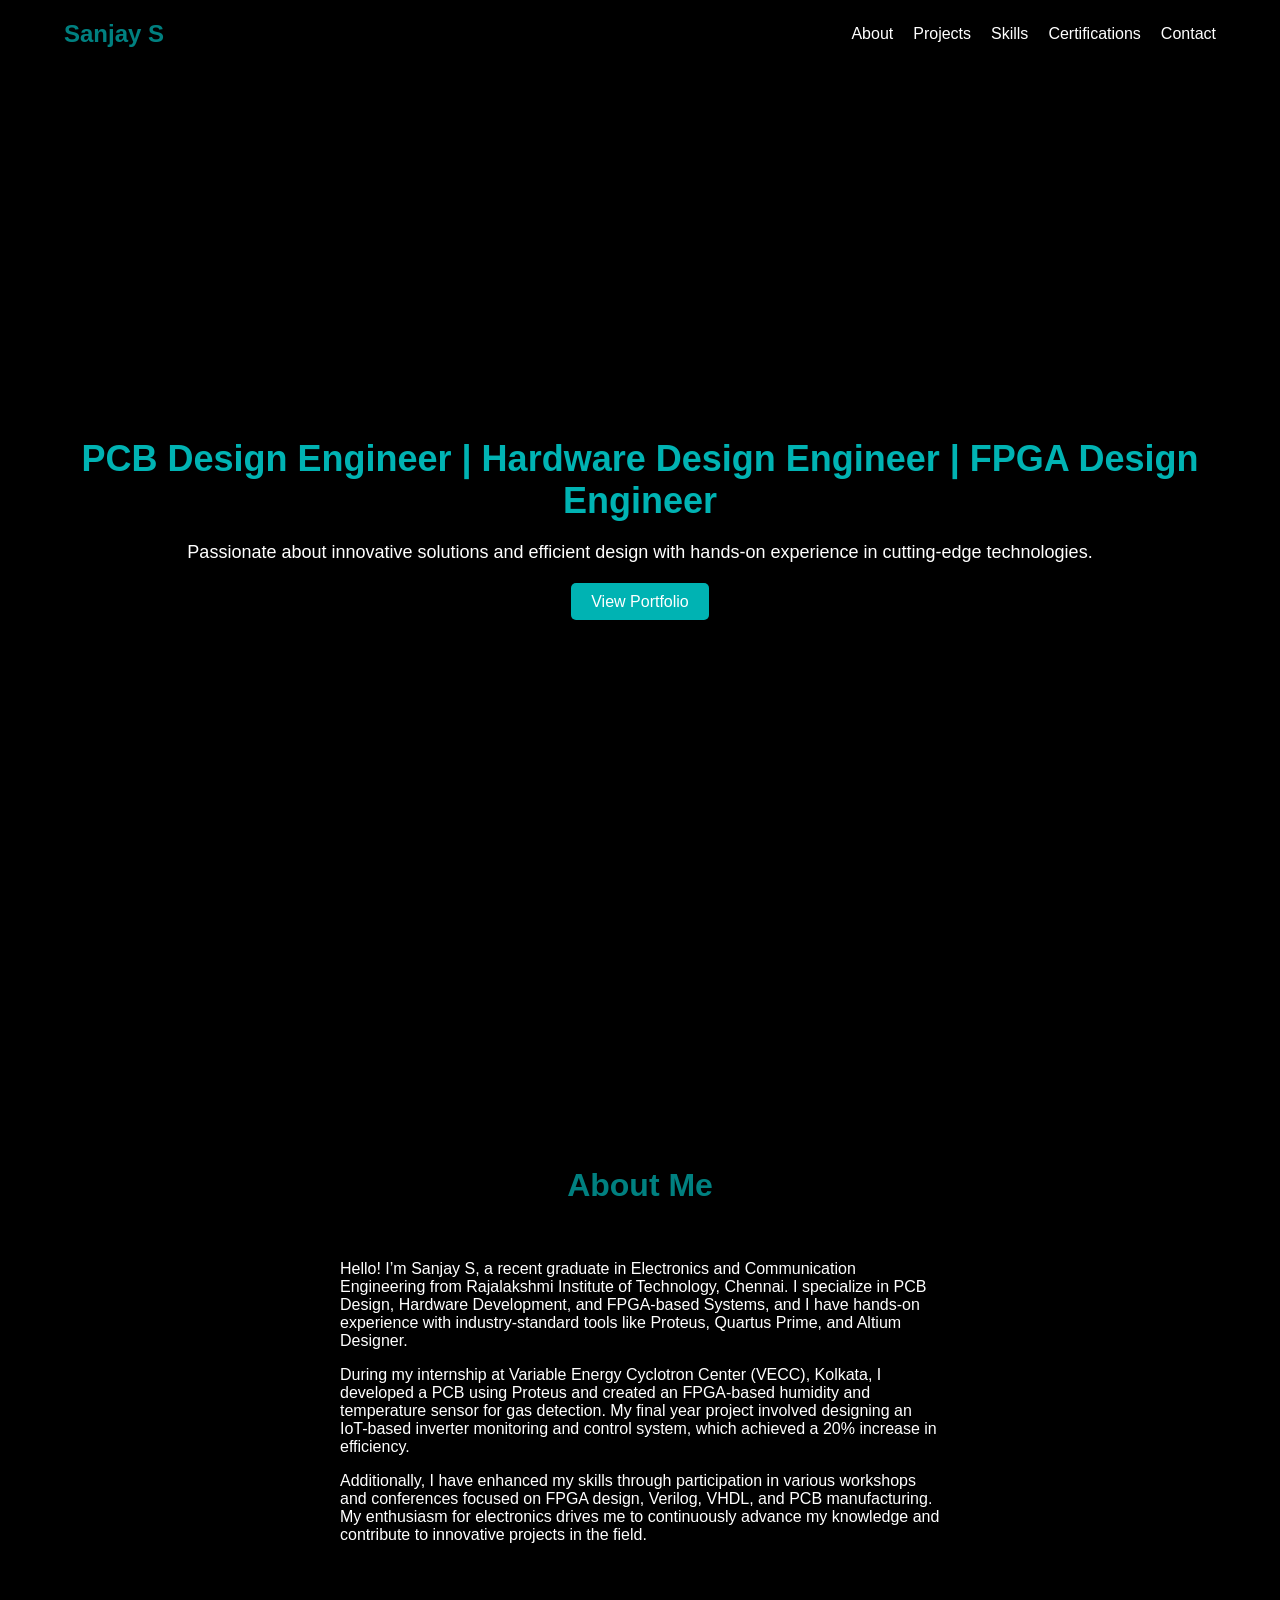
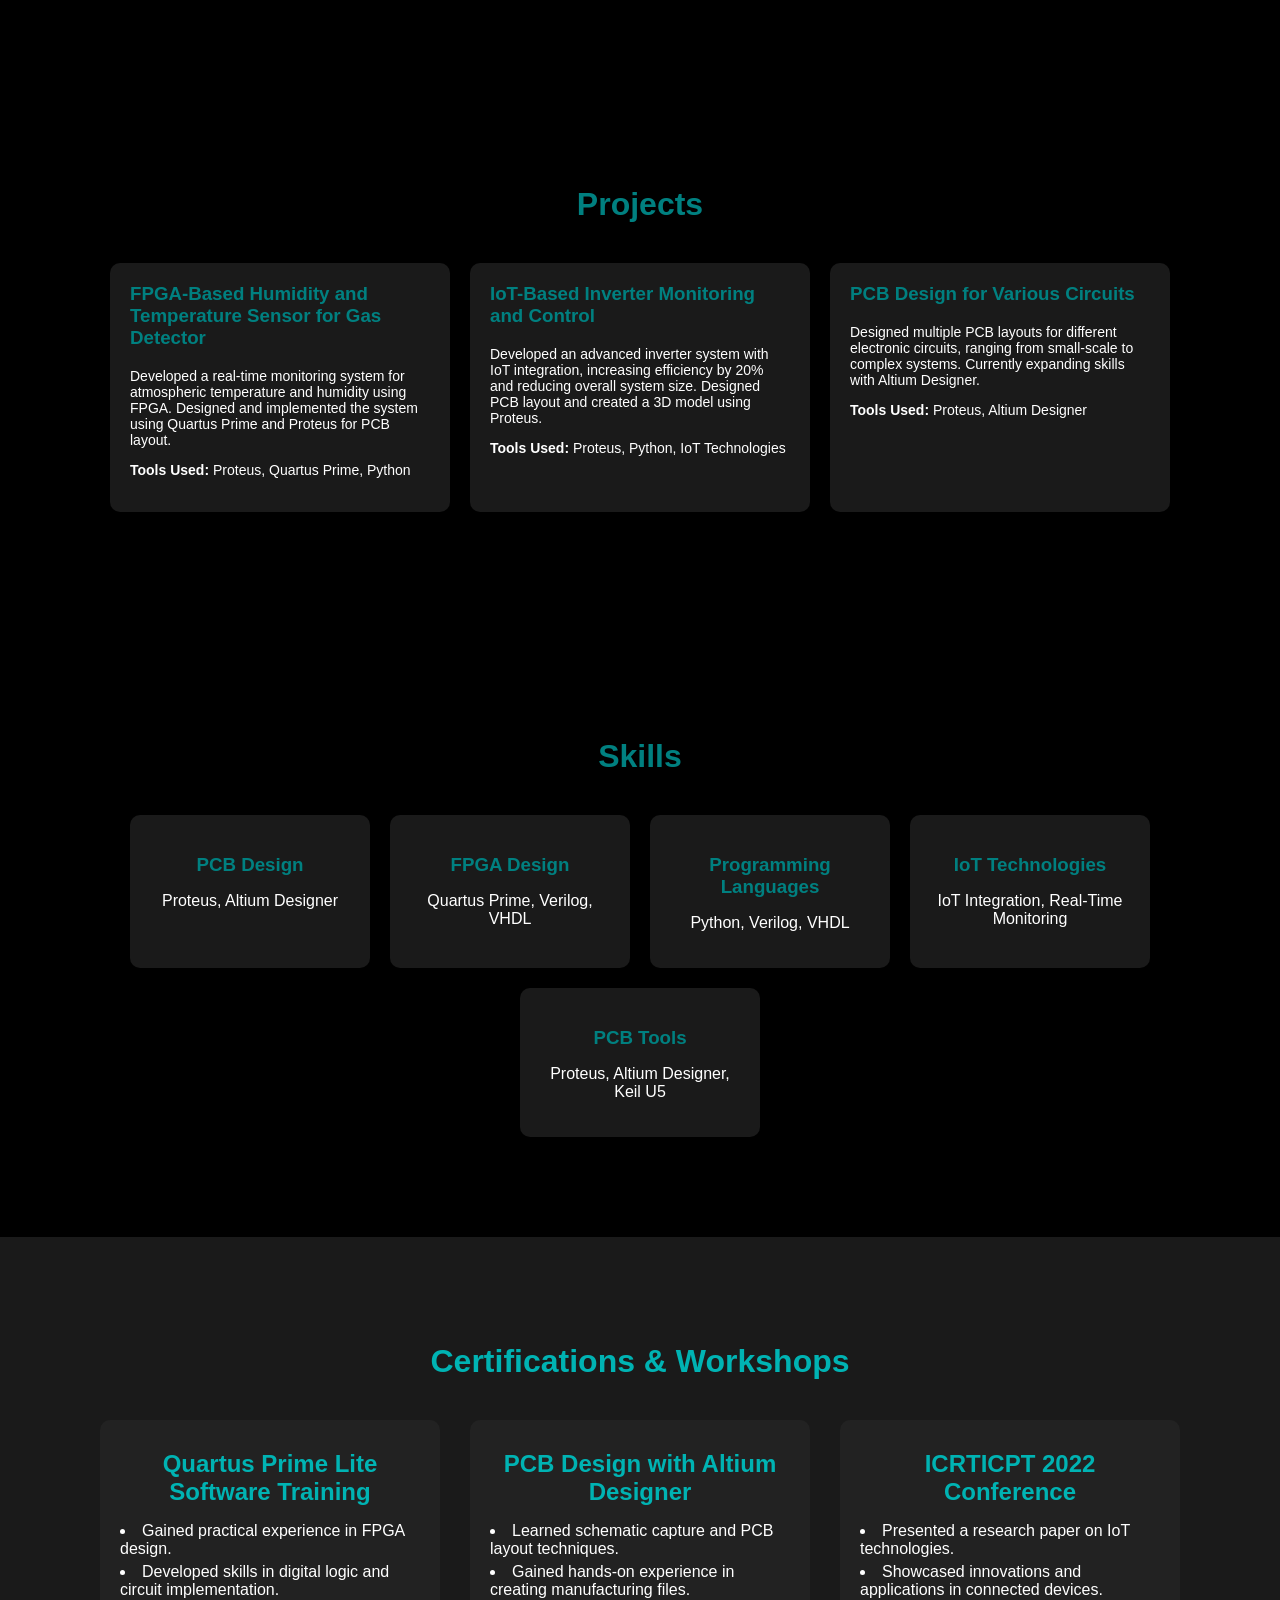
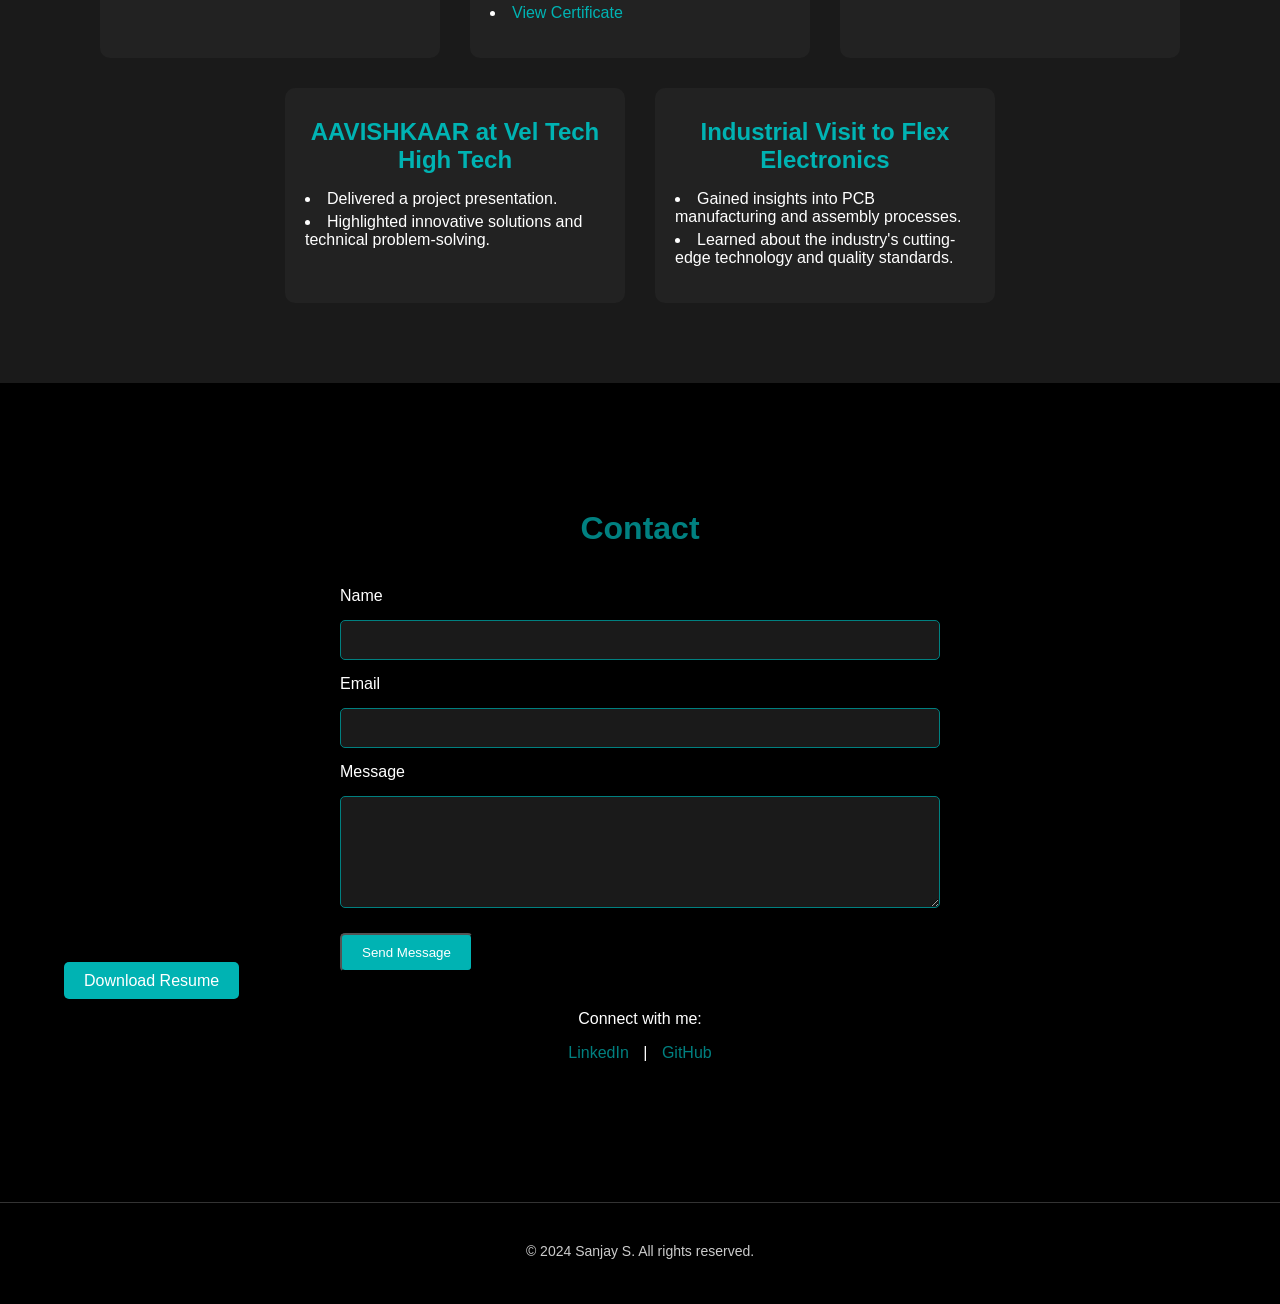
==== commit 6e18ddf0: "Update index.html" ====
--- a/index.html
+++ b/index.html
@@ -156,7 +156,7 @@
                 
             <!-- Certificate 1: Quartus Prime Lite Software Training -->
             <div class="certification-item" data-title="Quartus Prime Lite Software Training" data-description="Gained practical experience in FPGA design. Developed skills in digital logic and circuit implementation.">
-                <h2><Quartus Prime Lite Software Training</h2>
+                <h3>Quartus Prime Lite Software Training</h3>
                 <ul>
                     <li>Gained practical experience in FPGA design.</li>
                     <li>Developed skills in digital logic and circuit implementation.</li>
@@ -165,7 +165,7 @@
                 
             <!-- Certificate 2: PCB Design with Altium Designer (New Certificate) -->
             <div class="certification-item" data-title="PCB Design with Altium Designer" data-description="Completed a comprehensive course on PCB design using Altium Designer, covering schematic capture, layout, and manufacturing file generation.">
-                <h2>PCB Design with Altium Designer</h2>
+                <h3>PCB Design with Altium Designer</h3>
                 <ul>
                     <li>Learned schematic capture and PCB layout techniques.</li>
                     <li>Gained hands-on experience in creating manufacturing files.</li>
@@ -175,7 +175,7 @@
 
             <!-- Certificate 3: ICRTICPT 2022 Conference -->
             <div class="certification-item" data-title="ICRTICPT 2022 Conference" data-description="Presented a research paper on IoT technologies, Showcased innovations and applications in connected devices.">
-                <h2>ICRTICPT 2022 Conference</h2>
+                <h3>ICRTICPT 2022 Conference</h3>
                 <ul>
                     <li>Presented a research paper on IoT technologies.</li>
                     <li>Showcased innovations and applications in connected devices.</li>
@@ -183,7 +183,7 @@
             </div>
 
             <div class="certification-item"  data-title="AAVISHKAAR at Vel Tech High Tech" data-description="Delivered a project presentation, Highlighted innovative solutions and technical problem-solving.">
-                <h2>AAVISHKAAR at Vel Tech High Tech</h2>
+                <h3>AAVISHKAAR at Vel Tech High Tech</h3>
                 <ul>
                     <li>Delivered a project presentation.</li>
                     <li>Highlighted innovative solutions and technical problem-solving.</li>
@@ -191,7 +191,7 @@
             </div>
 
             <div class="certification-item"  data-title="Industrial Visit to Flex Electronics" data-description="Gained insights into PCB manufacturing and assembly processes, Learned about the industry's cutting-edge technology and quality standards.">
-                <h2>Industrial Visit to Flex Electronics</h2>
+                <h3>Industrial Visit to Flex Electronics</h3>
                 <ul>
                     <li>Gained insights into PCB manufacturing and assembly processes.</li>
                     <li>Learned about the industry's cutting-edge technology and quality standards.</li>
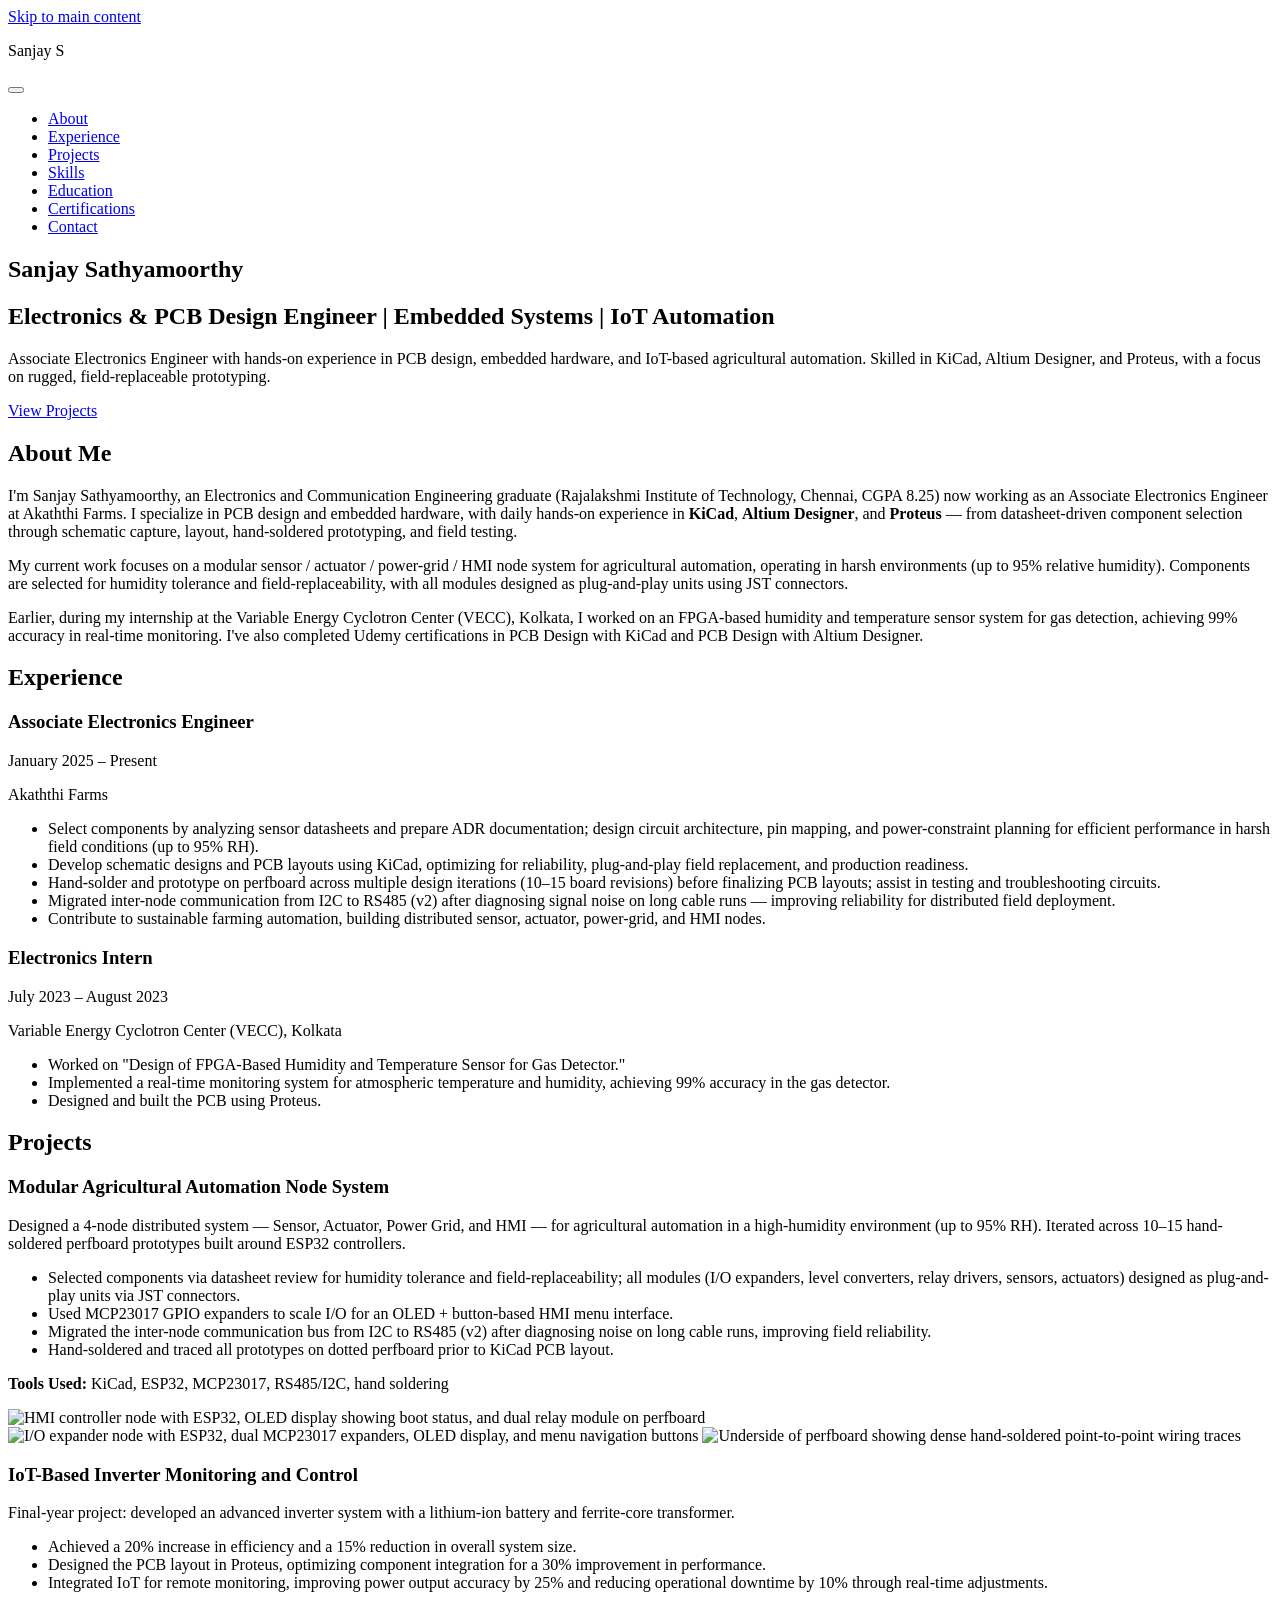
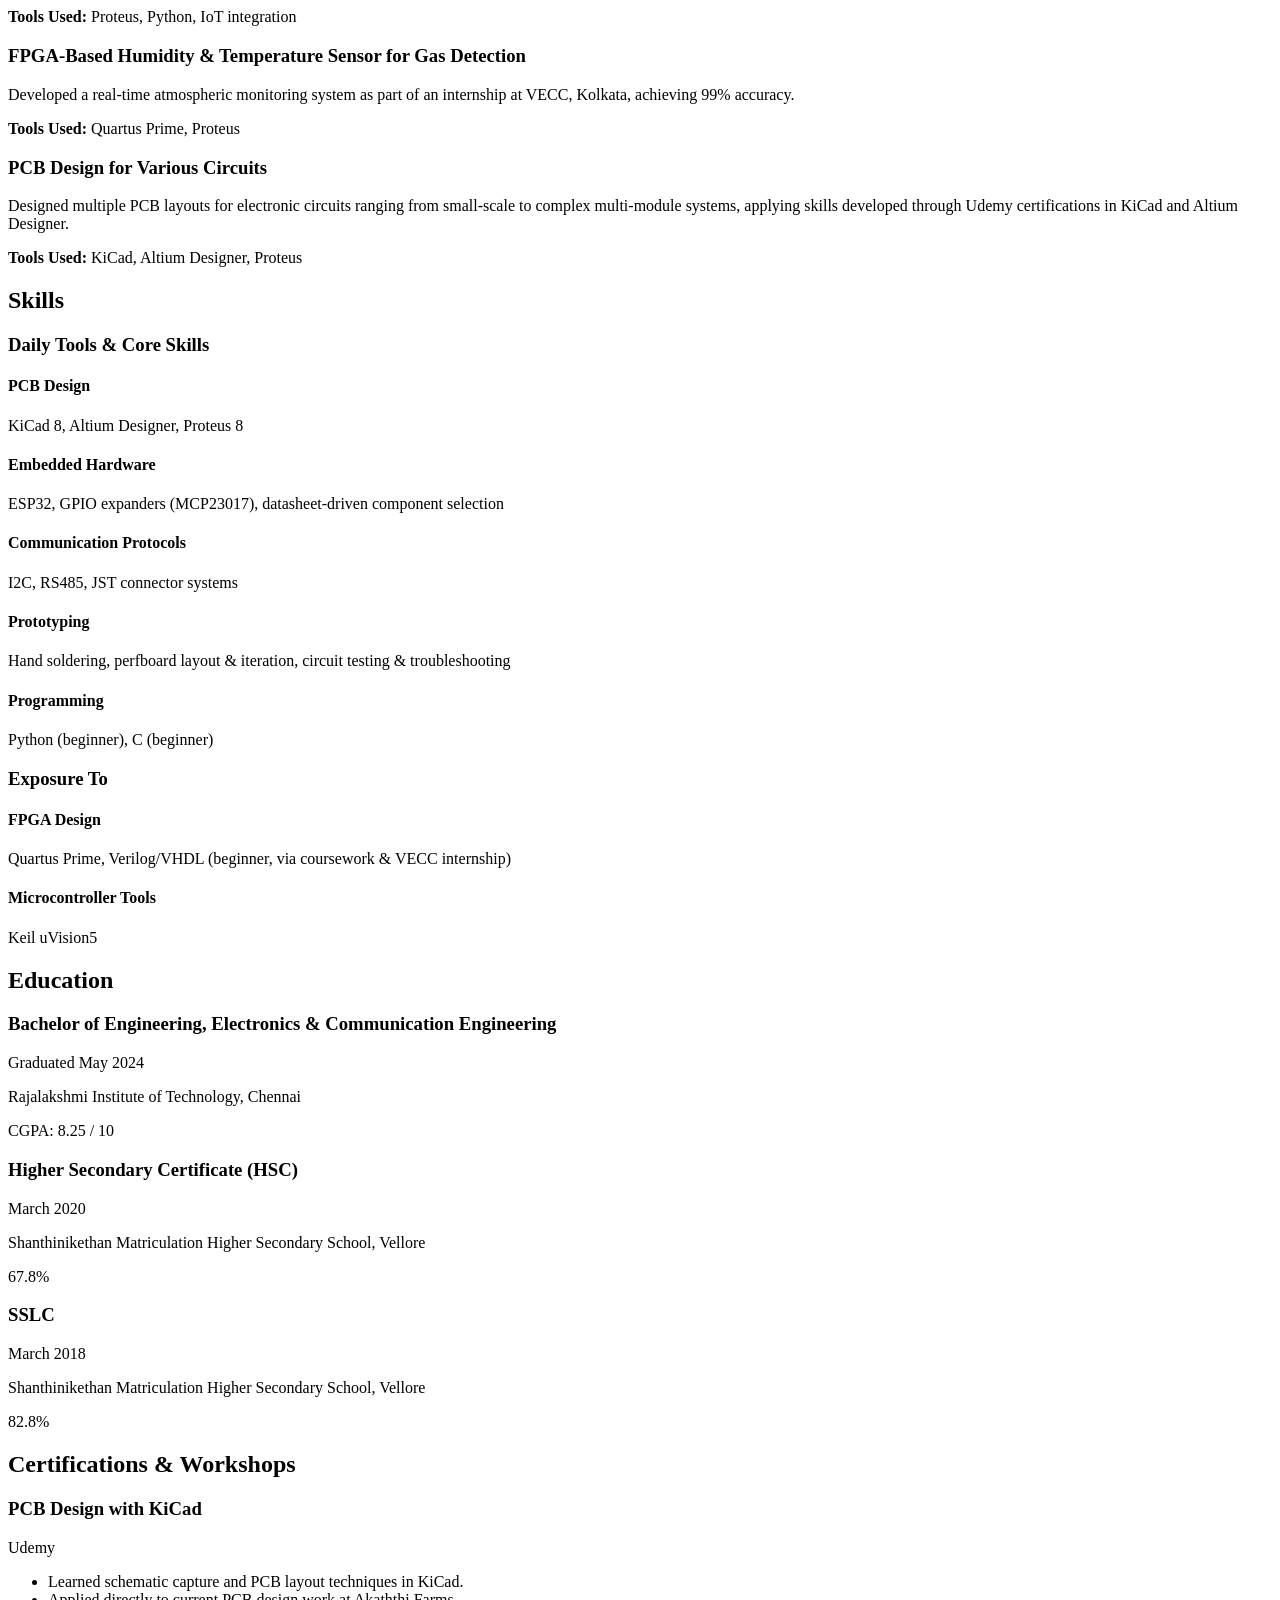
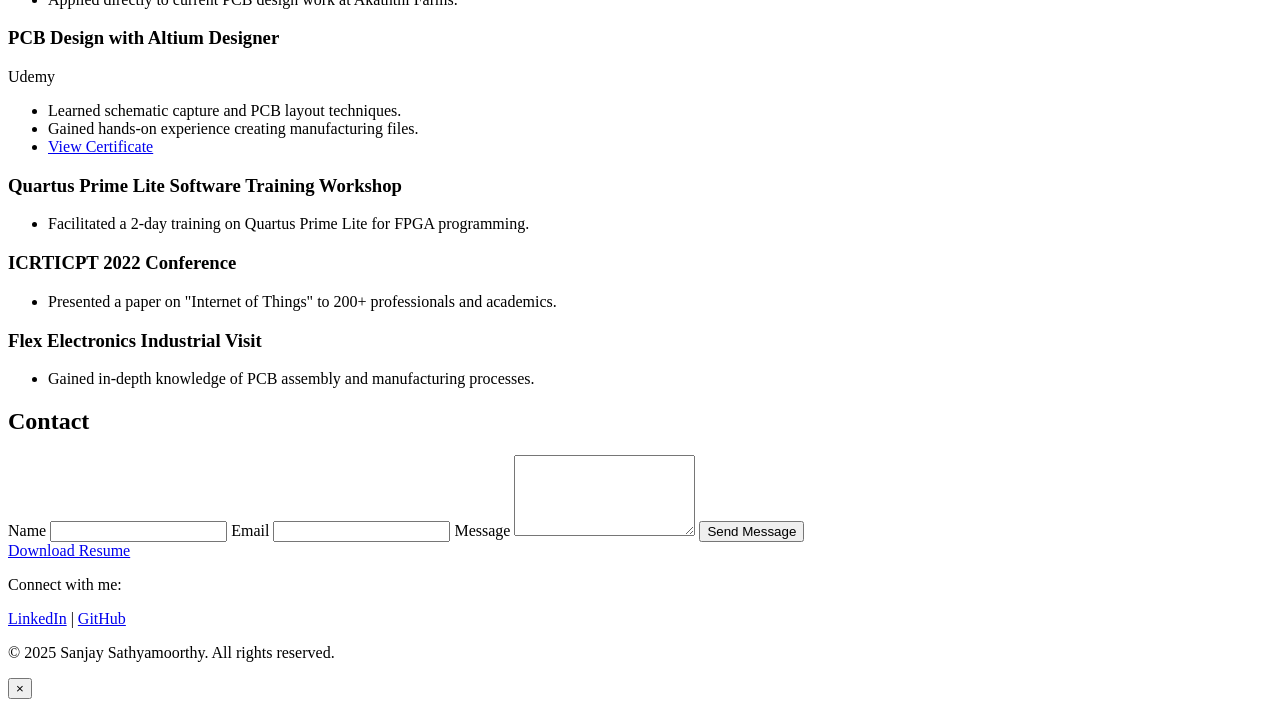
==== commit 8249495a: "Rename index (1).html to index.html" ====
--- a/index.html
+++ b/index.html
@@ -3,50 +3,83 @@
 <head>
     <meta charset="UTF-8">
     <meta name="viewport" content="width=device-width, initial-scale=1.0">
-    <title>Sanjay S | PCB & FPGA Design Engineer</title>
+    <title>Sanjay Sathyamoorthy | Electronics & PCB Design Engineer</title>
+
+    <meta name="description" content="Portfolio of Sanjay Sathyamoorthy, Electronics & Communication Engineer specializing in PCB design, embedded systems, and agricultural IoT automation. View projects, experience, and certifications.">
+    <link rel="canonical" href="https://sanjay-923.github.io/sanjay-923/">
+
     <link rel="stylesheet" href="styles.css">
-    
-    <meta property="og:title" content="Sanjay S - Electronics & PCB Design Engineer Portfolio">
-    <meta property="og:description" content="Portfolio of Sanjay S, Electronics and Communication Engineer with expertise in PCB, Hardware, and FPGA design.">
+
+    <!-- Open Graph -->
+    <meta property="og:title" content="Sanjay Sathyamoorthy - Electronics & PCB Design Engineer Portfolio">
+    <meta property="og:description" content="Portfolio of Sanjay Sathyamoorthy, Electronics and Communication Engineer with expertise in PCB design, embedded systems, and IoT-based agricultural automation.">
     <meta property="og:image" content="https://raw.githubusercontent.com/sanjay-923/sanjay-923/master/images/Preview.jpg">
-
-    <meta property="og:url" content="https://sanjay-923.github.io/">
+    <meta property="og:url" content="https://sanjay-923.github.io/sanjay-923/">
     <meta property="og:type" content="website">
+
+    <!-- Twitter Card -->
+    <meta name="twitter:card" content="summary_large_image">
+    <meta name="twitter:title" content="Sanjay Sathyamoorthy - Electronics & PCB Design Engineer Portfolio">
+    <meta name="twitter:description" content="Electronics & Communication Engineer specializing in PCB design, embedded systems, and IoT-based agricultural automation.">
+    <meta name="twitter:image" content="https://raw.githubusercontent.com/sanjay-923/sanjay-923/master/images/Preview.jpg">
+
+    <!-- Structured Data -->
+    <script type="application/ld+json">
+    {
+      "@context": "https://schema.org",
+      "@type": "Person",
+      "name": "Sanjay Sathyamoorthy",
+      "jobTitle": "Associate Electronics Engineer",
+      "url": "https://sanjay-923.github.io/sanjay-923/",
+      "sameAs": [
+        "https://linkedin.com/in/sanjay-s-6b48a6200",
+        "https://github.com/sanjay-923"
+      ]
+    }
+    </script>
 </head>
 <body>
+
+    <!-- Skip link -->
+    <a class="skip-link" href="#main">Skip to main content</a>
+
     <!-- Navigation Bar -->
     <nav>
-        <div class="container">
-            <h1>Sanjay S</h1>
-
-            <!-- 3 Dots Menu Button -->
-            <div class="menu-toggle" aria-label="Toggle navigation menu">
+        <div class="container nav-container">
+            <p class="logo">Sanjay S</p>
+
+            <!-- Hamburger Menu Button -->
+            <button class="menu-toggle" aria-label="Toggle navigation menu" aria-expanded="false" aria-controls="nav-links">
                 <span></span>
                 <span></span>
                 <span></span>
-            </div>
+            </button>
 
             <!-- Navigation Links -->
-            <ul class="nav-links">
+            <ul class="nav-links" id="nav-links">
                 <li><a href="#about">About</a></li>
+                <li><a href="#experience">Experience</a></li>
                 <li><a href="#projects">Projects</a></li>
                 <li><a href="#skills">Skills</a></li>
+                <li><a href="#education">Education</a></li>
                 <li><a href="#certifications">Certifications</a></li>
                 <li><a href="#contact">Contact</a></li>
             </ul>
         </div>
     </nav>
-    
+
     <!-- Menu Overlay -->
     <div class="menu-overlay"></div>
-    
+
+    <main id="main">
 
     <!-- Hero Section -->
     <section id="hero">
         <div class="container">
-            <h2>PCB Design Engineer | Hardware Design Engineer | FPGA Design Engineer</h2>
-            <p>Passionate about innovative solutions and efficient design with hands-on experience in cutting-edge technologies.</p>
-            <a href="#projects" class="btn">View Portfolio</a>
+            <h1>Sanjay Sathyamoorthy</h1>
+            <h2>Electronics &amp; PCB Design Engineer | Embedded Systems | IoT Automation</h2>
+            <p>Associate Electronics Engineer with hands-on experience in PCB design, embedded hardware, and IoT-based agricultural automation. Skilled in KiCad, Altium Designer, and Proteus, with a focus on rugged, field-replaceable prototyping.</p>
+            <a href="#projects" class="btn">View Projects</a>
         </div>
     </section>
 
@@ -57,19 +90,54 @@
             <div class="about-content">
                 <div class="about-text">
                     <p>
-                        Hello! I’m Sanjay S, a recent graduate in Electronics and Communication Engineering from Rajalakshmi Institute of Technology, Chennai. I specialize in PCB Design, Hardware Development, and FPGA-based Systems, and I have hands-on experience with industry-standard tools like Proteus, Quartus Prime, and Altium Designer.
-                    </p>
-                    <p>
-                       During my internship at Variable Energy Cyclotron Center (VECC), Kolkata, I developed a PCB using Proteus and created an FPGA-based humidity and temperature sensor for gas detection. My final year project involved designing an IoT-based inverter monitoring and control system, which achieved a 20% increase in efficiency. 
-                    </p>
-                    <p>
-                       Additionally, I have enhanced my skills through participation in various workshops and conferences focused on FPGA design, Verilog, VHDL, and PCB manufacturing. My enthusiasm for electronics drives me to continuously advance my knowledge and contribute to innovative projects in the field.
-                    </p>
-                </div>
-                <!-- Optional: Add a professional photo here -->
-                <!-- <div class="about-photo">
-                    <img src="your-photo.jpg" alt="Sanjay S">
-                </div> -->
+                        I'm Sanjay Sathyamoorthy, an Electronics and Communication Engineering graduate (Rajalakshmi Institute of Technology, Chennai, CGPA 8.25) now working as an Associate Electronics Engineer at Akaththi Farms.
+                        I specialize in PCB design and embedded hardware, with daily hands-on experience in <strong>KiCad</strong>, <strong>Altium Designer</strong>, and <strong>Proteus</strong> &mdash; from datasheet-driven component selection through schematic capture, layout, hand-soldered prototyping, and field testing.
+                    </p>
+                    <p>
+                        My current work focuses on a modular sensor / actuator / power-grid / HMI node system for agricultural automation, operating in harsh environments (up to 95% relative humidity). Components are selected for humidity tolerance and field-replaceability, with all modules designed as plug-and-play units using JST connectors.
+                    </p>
+                    <p>
+                        Earlier, during my internship at the Variable Energy Cyclotron Center (VECC), Kolkata, I worked on an FPGA-based humidity and temperature sensor system for gas detection, achieving 99% accuracy in real-time monitoring. I've also completed Udemy certifications in PCB Design with KiCad and PCB Design with Altium Designer.
+                    </p>
+                </div>
+            </div>
+        </div>
+    </section>
+
+    <!-- Experience Section -->
+    <section id="experience">
+        <div class="container">
+            <h2>Experience</h2>
+            <div class="timeline">
+
+                <div class="timeline-item">
+                    <div class="timeline-header">
+                        <h3>Associate Electronics Engineer</h3>
+                        <span class="timeline-date">January 2025 &ndash; Present</span>
+                    </div>
+                    <p class="timeline-org">Akaththi Farms</p>
+                    <ul>
+                        <li>Select components by analyzing sensor datasheets and prepare ADR documentation; design circuit architecture, pin mapping, and power-constraint planning for efficient performance in harsh field conditions (up to 95% RH).</li>
+                        <li>Develop schematic designs and PCB layouts using KiCad, optimizing for reliability, plug-and-play field replacement, and production readiness.</li>
+                        <li>Hand-solder and prototype on perfboard across multiple design iterations (10&ndash;15 board revisions) before finalizing PCB layouts; assist in testing and troubleshooting circuits.</li>
+                        <li>Migrated inter-node communication from I2C to RS485 (v2) after diagnosing signal noise on long cable runs &mdash; improving reliability for distributed field deployment.</li>
+                        <li>Contribute to sustainable farming automation, building distributed sensor, actuator, power-grid, and HMI nodes.</li>
+                    </ul>
+                </div>
+
+                <div class="timeline-item">
+                    <div class="timeline-header">
+                        <h3>Electronics Intern</h3>
+                        <span class="timeline-date">July 2023 &ndash; August 2023</span>
+                    </div>
+                    <p class="timeline-org">Variable Energy Cyclotron Center (VECC), Kolkata</p>
+                    <ul>
+                        <li>Worked on "Design of FPGA-Based Humidity and Temperature Sensor for Gas Detector."</li>
+                        <li>Implemented a real-time monitoring system for atmospheric temperature and humidity, achieving 99% accuracy in the gas detector.</li>
+                        <li>Designed and built the PCB using Proteus.</li>
+                    </ul>
+                </div>
+
             </div>
         </div>
     </section>
@@ -79,30 +147,60 @@
         <div class="container">
             <h2>Projects</h2>
             <div class="project-grid">
-                <!-- Project 1 -->
-                <div class="project-card">
-                    <h3>FPGA-Based Humidity and Temperature Sensor for Gas Detector</h3>
-                    <p>
-                        Developed a real-time monitoring system for atmospheric temperature and humidity using FPGA. Designed and implemented the system using Quartus Prime and Proteus for PCB layout.
-                    </p>
-                    <p><strong>Tools Used:</strong> Proteus, Quartus Prime, Python</p>
-                </div>
+
+                <!-- Project 1: Featured agricultural automation system -->
+                <div class="project-card project-card-featured">
+                    <h3>Modular Agricultural Automation Node System</h3>
+                    <p>
+                        Designed a 4-node distributed system &mdash; Sensor, Actuator, Power Grid, and HMI &mdash; for agricultural automation in a high-humidity environment (up to 95% RH). Iterated across 10&ndash;15 hand-soldered perfboard prototypes built around ESP32 controllers.
+                    </p>
+                    <ul>
+                        <li>Selected components via datasheet review for humidity tolerance and field-replaceability; all modules (I/O expanders, level converters, relay drivers, sensors, actuators) designed as plug-and-play units via JST connectors.</li>
+                        <li>Used MCP23017 GPIO expanders to scale I/O for an OLED + button-based HMI menu interface.</li>
+                        <li>Migrated the inter-node communication bus from I2C to RS485 (v2) after diagnosing noise on long cable runs, improving field reliability.</li>
+                        <li>Hand-soldered and traced all prototypes on dotted perfboard prior to KiCad PCB layout.</li>
+                    </ul>
+                    <p><strong>Tools Used:</strong> KiCad, ESP32, MCP23017, RS485/I2C, hand soldering</p>
+
+                    <div class="project-gallery">
+                        <img src="images/node-hmi-front.jpg" alt="HMI controller node with ESP32, OLED display showing boot status, and dual relay module on perfboard" loading="lazy">
+                        <img src="images/node-expander-front.jpg" alt="I/O expander node with ESP32, dual MCP23017 expanders, OLED display, and menu navigation buttons" loading="lazy">
+                        <img src="images/node-back-1.jpg" alt="Underside of perfboard showing dense hand-soldered point-to-point wiring traces" loading="lazy">
+                    </div>
+                </div>
+
                 <!-- Project 2 -->
                 <div class="project-card">
                     <h3>IoT-Based Inverter Monitoring and Control</h3>
                     <p>
-                        Developed an advanced inverter system with IoT integration, increasing efficiency by 20% and reducing overall system size. Designed PCB layout and created a 3D model using Proteus.
-                    </p>
-                    <p><strong>Tools Used:</strong> Proteus, Python, IoT Technologies</p>
-                </div>
+                        Final-year project: developed an advanced inverter system with a lithium-ion battery and ferrite-core transformer.
+                    </p>
+                    <ul>
+                        <li>Achieved a 20% increase in efficiency and a 15% reduction in overall system size.</li>
+                        <li>Designed the PCB layout in Proteus, optimizing component integration for a 30% improvement in performance.</li>
+                        <li>Integrated IoT for remote monitoring, improving power output accuracy by 25% and reducing operational downtime by 10% through real-time adjustments.</li>
+                    </ul>
+                    <p><strong>Tools Used:</strong> Proteus, Python, IoT integration</p>
+                </div>
+
                 <!-- Project 3 -->
                 <div class="project-card">
+                    <h3>FPGA-Based Humidity &amp; Temperature Sensor for Gas Detection</h3>
+                    <p>
+                        Developed a real-time atmospheric monitoring system as part of an internship at VECC, Kolkata, achieving 99% accuracy.
+                    </p>
+                    <p><strong>Tools Used:</strong> Quartus Prime, Proteus</p>
+                </div>
+
+                <!-- Project 4 -->
+                <div class="project-card">
                     <h3>PCB Design for Various Circuits</h3>
                     <p>
-                        Designed multiple PCB layouts for different electronic circuits, ranging from small-scale to complex systems. Currently expanding skills with Altium Designer.
-                    </p>
-                    <p><strong>Tools Used:</strong> Proteus, Altium Designer</p>
-                </div>
+                        Designed multiple PCB layouts for electronic circuits ranging from small-scale to complex multi-module systems, applying skills developed through Udemy certifications in KiCad and Altium Designer.
+                    </p>
+                    <p><strong>Tools Used:</strong> KiCad, Altium Designer, Proteus</p>
+                </div>
+
             </div>
         </div>
     </section>
@@ -111,145 +209,179 @@
     <section id="skills">
         <div class="container">
             <h2>Skills</h2>
+
+            <h3 class="skills-subhead">Daily Tools &amp; Core Skills</h3>
             <div class="skills-grid">
                 <div class="skill">
-                    <h3>PCB Design</h3>
-                    <p>Proteus, Altium Designer</p>
-                </div>
-                <div class="skill">
-                    <h3>FPGA Design</h3>
-                    <p>Quartus Prime, Verilog, VHDL</p>
-                </div>
-                <div class="skill">
-                    <h3>Programming Languages</h3>
-                    <p>Python, Verilog, VHDL</p>
-                </div>
-                <div class="skill">
-                    <h3>IoT Technologies</h3>
-                    <p>IoT Integration, Real-Time Monitoring</p>
-                </div>
-                <div class="skill">
-                    <h3>PCB Tools</h3>
-                    <p>Proteus, Altium Designer, Keil U5</p>
-                </div>
-            </div>
-        </div>
-    </section>
-    
-    <style>
-    /* Style for aligning list items in certifications to the right */
-    .certification-content ul {
-        list-style-position: inside; /* Keeps the bullets inside */
-        padding: 0; /* Remove default padding */
-    }
-    .certification-content ul li {
-        text-align: left; /* Align list items to the left */
-        margin-bottom: 5px; /* Optional: Add spacing between items */
-    }
-</style>
+                    <h4>PCB Design</h4>
+                    <p>KiCad 8, Altium Designer, Proteus 8</p>
+                </div>
+                <div class="skill">
+                    <h4>Embedded Hardware</h4>
+                    <p>ESP32, GPIO expanders (MCP23017), datasheet-driven component selection</p>
+                </div>
+                <div class="skill">
+                    <h4>Communication Protocols</h4>
+                    <p>I2C, RS485, JST connector systems</p>
+                </div>
+                <div class="skill">
+                    <h4>Prototyping</h4>
+                    <p>Hand soldering, perfboard layout &amp; iteration, circuit testing &amp; troubleshooting</p>
+                </div>
+                <div class="skill">
+                    <h4>Programming</h4>
+                    <p>Python (beginner), C (beginner)</p>
+                </div>
+            </div>
+
+            <h3 class="skills-subhead">Exposure To</h3>
+            <div class="skills-grid">
+                <div class="skill skill-secondary">
+                    <h4>FPGA Design</h4>
+                    <p>Quartus Prime, Verilog/VHDL (beginner, via coursework &amp; VECC internship)</p>
+                </div>
+                <div class="skill skill-secondary">
+                    <h4>Microcontroller Tools</h4>
+                    <p>Keil uVision5</p>
+                </div>
+            </div>
+        </div>
+    </section>
+
+    <!-- Education Section -->
+    <section id="education">
+        <div class="container">
+            <h2>Education</h2>
+            <div class="timeline">
+
+                <div class="timeline-item">
+                    <div class="timeline-header">
+                        <h3>Bachelor of Engineering, Electronics &amp; Communication Engineering</h3>
+                        <span class="timeline-date">Graduated May 2024</span>
+                    </div>
+                    <p class="timeline-org">Rajalakshmi Institute of Technology, Chennai</p>
+                    <p>CGPA: 8.25 / 10</p>
+                </div>
+
+                <div class="timeline-item">
+                    <div class="timeline-header">
+                        <h3>Higher Secondary Certificate (HSC)</h3>
+                        <span class="timeline-date">March 2020</span>
+                    </div>
+                    <p class="timeline-org">Shanthinikethan Matriculation Higher Secondary School, Vellore</p>
+                    <p>67.8%</p>
+                </div>
+
+                <div class="timeline-item">
+                    <div class="timeline-header">
+                        <h3>SSLC</h3>
+                        <span class="timeline-date">March 2018</span>
+                    </div>
+                    <p class="timeline-org">Shanthinikethan Matriculation Higher Secondary School, Vellore</p>
+                    <p>82.8%</p>
+                </div>
+
+            </div>
+        </div>
+    </section>
 
     <!-- Certifications and Workshops Section -->
     <section id="certifications">
         <div class="container">
-            <h2>Certifications & Workshops</h2>
+            <h2>Certifications &amp; Workshops</h2>
             <div class="certification-content">
-                
-            <!-- Certificate 1: Quartus Prime Lite Software Training -->
-            <div class="certification-item" data-title="Quartus Prime Lite Software Training" data-description="Gained practical experience in FPGA design. Developed skills in digital logic and circuit implementation.">
-                <h3>Quartus Prime Lite Software Training</h3>
-                <ul>
-                    <li>Gained practical experience in FPGA design.</li>
-                    <li>Developed skills in digital logic and circuit implementation.</li>
-                </ul>
-            </div>
-                
-            <!-- Certificate 2: PCB Design with Altium Designer (New Certificate) -->
-            <div class="certification-item" data-title="PCB Design with Altium Designer" data-description="Completed a comprehensive course on PCB design using Altium Designer, covering schematic capture, layout, and manufacturing file generation.">
-                <h3>PCB Design with Altium Designer</h3>
-                <ul>
-                    <li>Learned schematic capture and PCB layout techniques.</li>
-                    <li>Gained hands-on experience in creating manufacturing files.</li>
-                    <li><a href="https://www.udemy.com/certificate/UC-bcffeefd-0b28-4419-aa3d-2381bc02f87a/" target="_blank">View Certificate</a></li>
-                </ul>
-            </div>
-
-            <!-- Certificate 3: ICRTICPT 2022 Conference -->
-            <div class="certification-item" data-title="ICRTICPT 2022 Conference" data-description="Presented a research paper on IoT technologies, Showcased innovations and applications in connected devices.">
-                <h3>ICRTICPT 2022 Conference</h3>
-                <ul>
-                    <li>Presented a research paper on IoT technologies.</li>
-                    <li>Showcased innovations and applications in connected devices.</li>
-                </ul>
-            </div>
-
-            <div class="certification-item"  data-title="AAVISHKAAR at Vel Tech High Tech" data-description="Delivered a project presentation, Highlighted innovative solutions and technical problem-solving.">
-                <h3>AAVISHKAAR at Vel Tech High Tech</h3>
-                <ul>
-                    <li>Delivered a project presentation.</li>
-                    <li>Highlighted innovative solutions and technical problem-solving.</li>
-                </ul>
-            </div>
-
-            <div class="certification-item"  data-title="Industrial Visit to Flex Electronics" data-description="Gained insights into PCB manufacturing and assembly processes, Learned about the industry's cutting-edge technology and quality standards.">
-                <h3>Industrial Visit to Flex Electronics</h3>
-                <ul>
-                    <li>Gained insights into PCB manufacturing and assembly processes.</li>
-                    <li>Learned about the industry's cutting-edge technology and quality standards.</li>
-                </ul>
-            </div>
-        </div>
-    </div>
-</section>
-
-
-<!-- Contact Section -->
-<section id="contact">
-    <div class="container">
-        <h2>Contact</h2>
-        <form action="mailto:gss.sanjay23@gmail.com" method="post" enctype="text/plain">
-            <label for="name">Name</label>
-            <input type="text" id="name" name="name" required>
-
-            <label for="email">Email</label>
-            <input type="email" id="email" name="email" required>
-
-            <label for="message">Message</label>
-            <textarea id="message" name="message" rows="5" required></textarea>
-
-            <button type="submit" class="btn">Send Message</button>
-        </form>
-
-        <!-- Download Resume Button -->
-        <div class="download-resume">
-            <a href="resume.pdf" class="btn" download>Download Resume</a>
-        </div>
-
-        <div class="contact-links">
-            <p>Connect with me:</p>
-            <a href="https://linkedin.com/in/sanjay-s-6b48a6200" target="_blank">LinkedIn</a> |
-            <a href="https://github.com/sanjay-923" target="_blank">GitHub</a>
-        </div>
-    </div>
-</section>
-
+
+                <div class="certification-item" data-title="PCB Design with KiCad" data-description="Comprehensive Udemy course covering schematic capture, PCB layout, and design workflows using KiCad 8.">
+                    <h3>PCB Design with KiCad</h3>
+                    <p class="cert-issuer">Udemy</p>
+                    <ul>
+                        <li>Learned schematic capture and PCB layout techniques in KiCad.</li>
+                        <li>Applied directly to current PCB design work at Akaththi Farms.</li>
+                    </ul>
+                </div>
+
+                <div class="certification-item" data-title="PCB Design with Altium Designer" data-description="Completed a comprehensive course on PCB design using Altium Designer, covering schematic capture, layout, and manufacturing file generation.">
+                    <h3>PCB Design with Altium Designer</h3>
+                    <p class="cert-issuer">Udemy</p>
+                    <ul>
+                        <li>Learned schematic capture and PCB layout techniques.</li>
+                        <li>Gained hands-on experience creating manufacturing files.</li>
+                        <li><a href="https://www.udemy.com/certificate/UC-bcffeefd-0b28-4419-aa3d-2381bc02f87a/" target="_blank" rel="noopener">View Certificate</a></li>
+                    </ul>
+                </div>
+
+                <div class="certification-item" data-title="Quartus Prime Lite Software Training Workshop" data-description="Facilitated a 2-day comprehensive training on Quartus Prime Lite software for FPGA-based device programming.">
+                    <h3>Quartus Prime Lite Software Training Workshop</h3>
+                    <ul>
+                        <li>Facilitated a 2-day training on Quartus Prime Lite for FPGA programming.</li>
+                    </ul>
+                </div>
+
+                <div class="certification-item" data-title="ICRTICPT 2022 Conference" data-description="Presented a paper on Internet of Things to an audience of over 200 professionals and academics.">
+                    <h3>ICRTICPT 2022 Conference</h3>
+                    <ul>
+                        <li>Presented a paper on "Internet of Things" to 200+ professionals and academics.</li>
+                    </ul>
+                </div>
+
+                <div class="certification-item" data-title="Flex Electronics Industrial Visit" data-description="Gained in-depth knowledge of the PCB assembly industry, observing manufacturing processes.">
+                    <h3>Flex Electronics Industrial Visit</h3>
+                    <ul>
+                        <li>Gained in-depth knowledge of PCB assembly and manufacturing processes.</li>
+                    </ul>
+                </div>
+
+            </div>
+        </div>
+    </section>
+
+    <!-- Contact Section -->
+    <section id="contact">
+        <div class="container">
+            <h2>Contact</h2>
+            <form action="https://formspree.io/f/your-form-id" method="POST">
+                <label for="name">Name</label>
+                <input type="text" id="name" name="name" required>
+
+                <label for="email">Email</label>
+                <input type="email" id="email" name="_replyto" required>
+
+                <label for="message">Message</label>
+                <textarea id="message" name="message" rows="5" required></textarea>
+
+                <button type="submit" class="btn">Send Message</button>
+            </form>
+
+            <div class="download-resume">
+                <a href="Sanjay_S_Resume.pdf" class="btn" download>Download Resume</a>
+            </div>
+
+            <div class="contact-links">
+                <p>Connect with me:</p>
+                <a href="https://linkedin.com/in/sanjay-s-6b48a6200" target="_blank" rel="noopener">LinkedIn</a> |
+                <a href="https://github.com/sanjay-923" target="_blank" rel="noopener">GitHub</a>
+            </div>
+        </div>
+    </section>
+
+    </main>
 
     <!-- Footer -->
     <footer>
         <div class="container">
-            <p>&copy; 2024 Sanjay S. All rights reserved.</p>
+            <p>&copy; 2025 Sanjay Sathyamoorthy. All rights reserved.</p>
         </div>
     </footer>
 
-    <!-- Optional JavaScript -->
+    <!-- Modal Structure -->
+    <div id="modal" class="modal">
+        <div class="modal-content" role="dialog" aria-modal="true" aria-labelledby="modal-title">
+            <button class="close" aria-label="Close dialog">&times;</button>
+            <h3 id="modal-title"></h3>
+            <p id="modal-description"></p>
+        </div>
+    </div>
+
     <script src="scripts.js"></script>
 </body>
-    <!-- Modal Structure -->
-<div id="modal" class="modal">
-    <div class="modal-content">
-        <span class="close">&times;</span>
-        <h3 id="modal-title"></h3>
-        <p id="modal-description"></p>
-    </div>
-</div>
-
 </html>
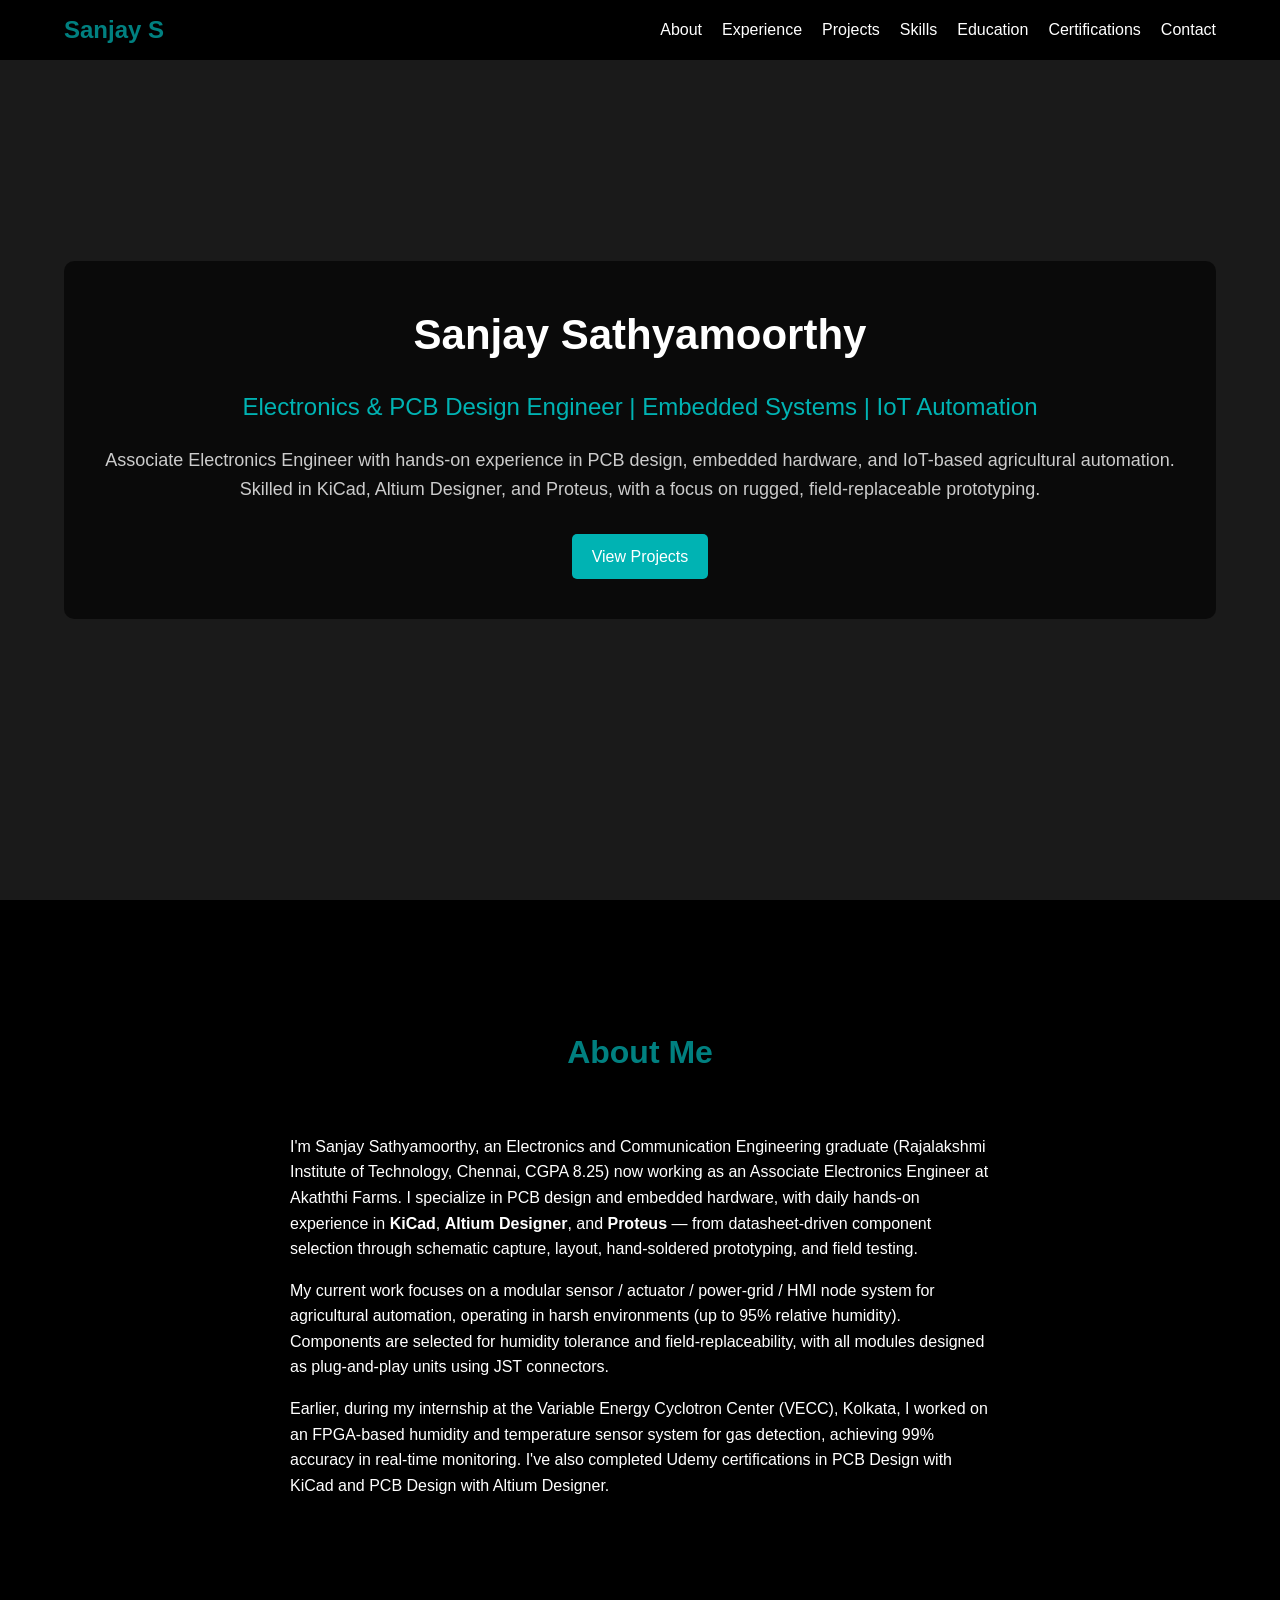
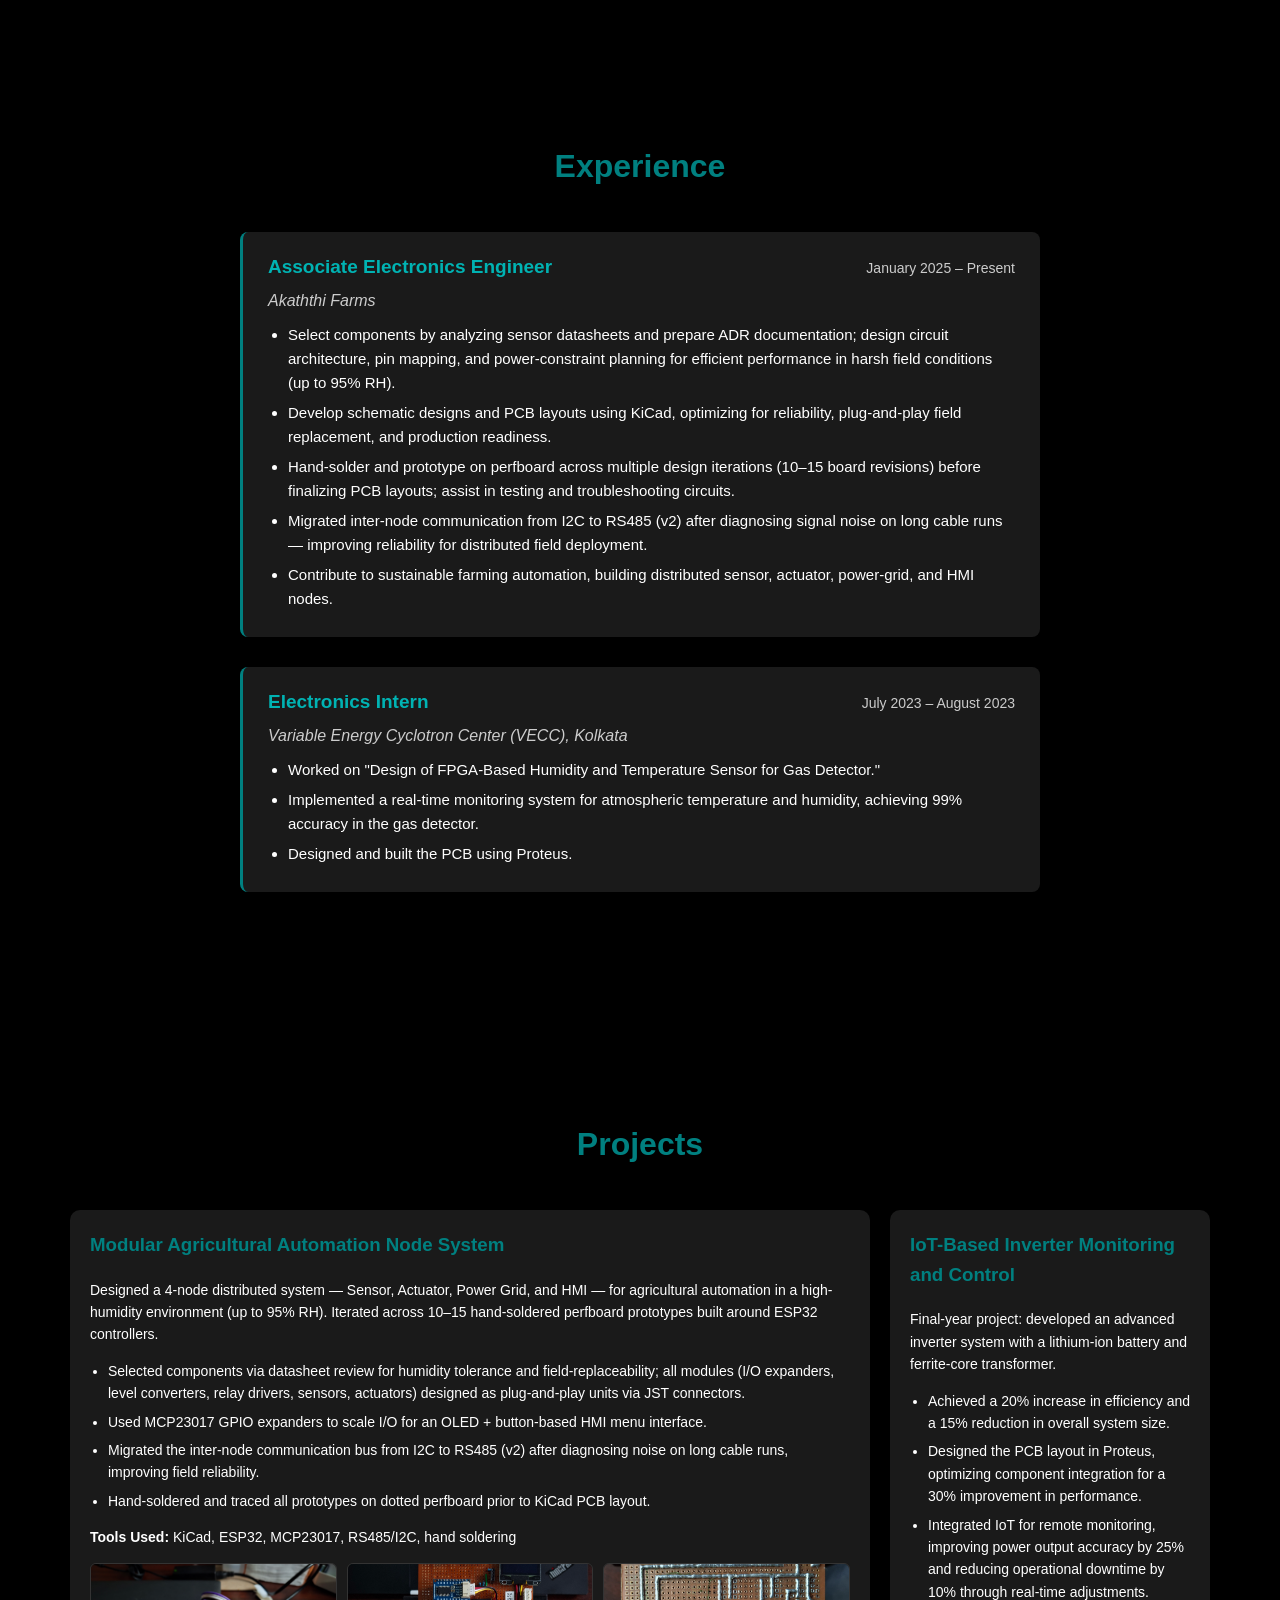
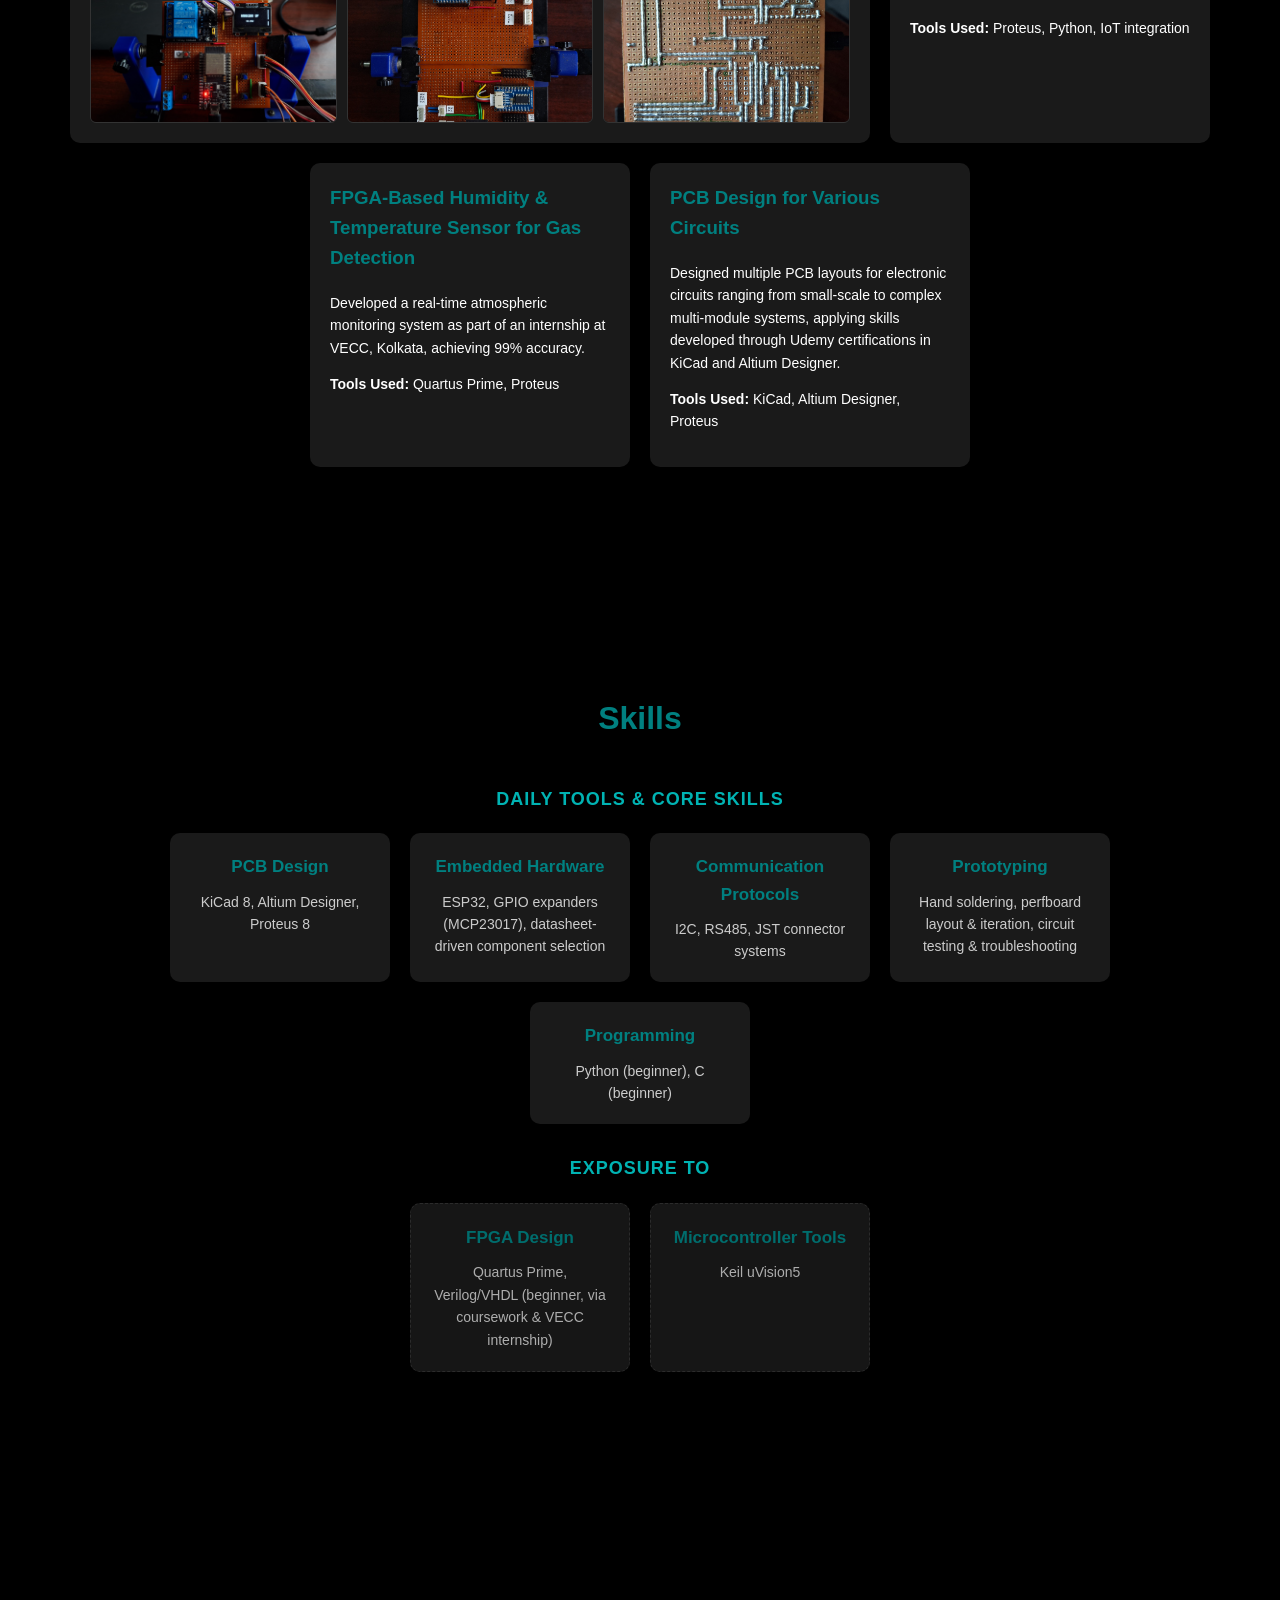
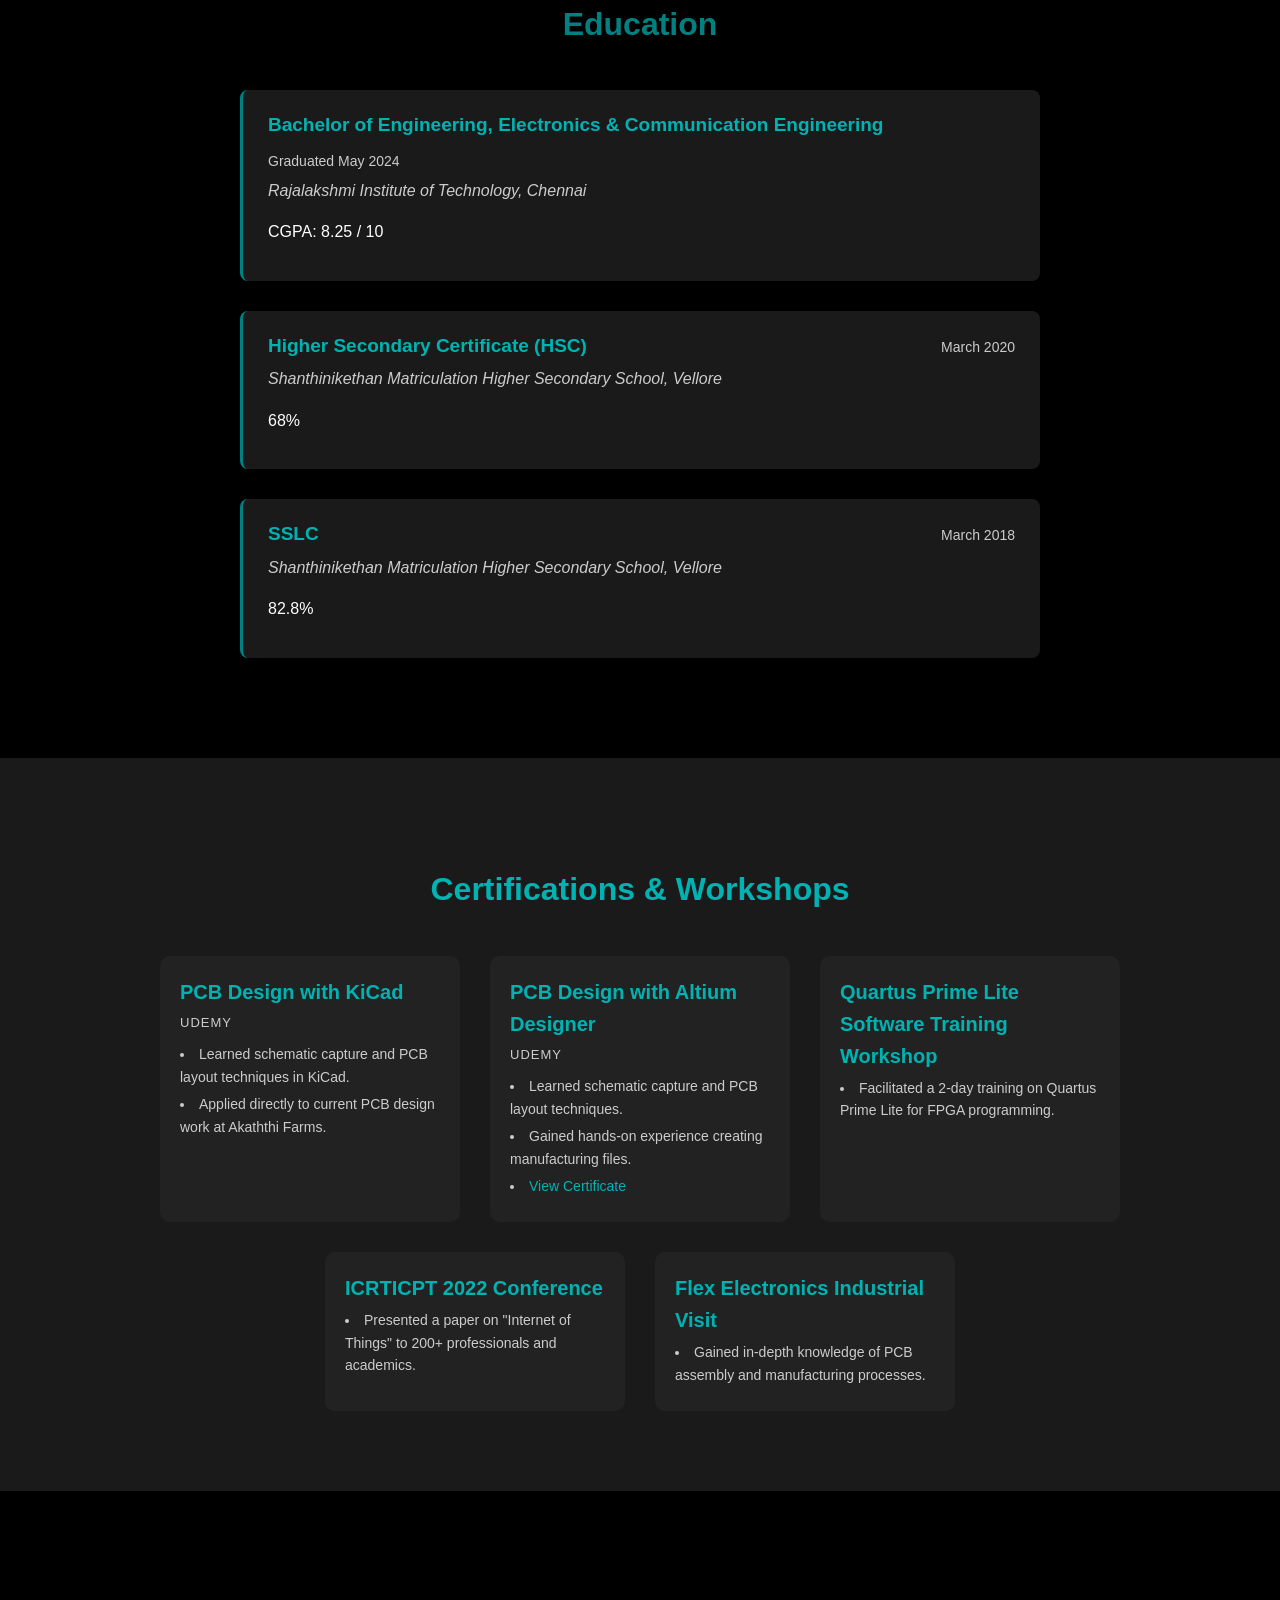
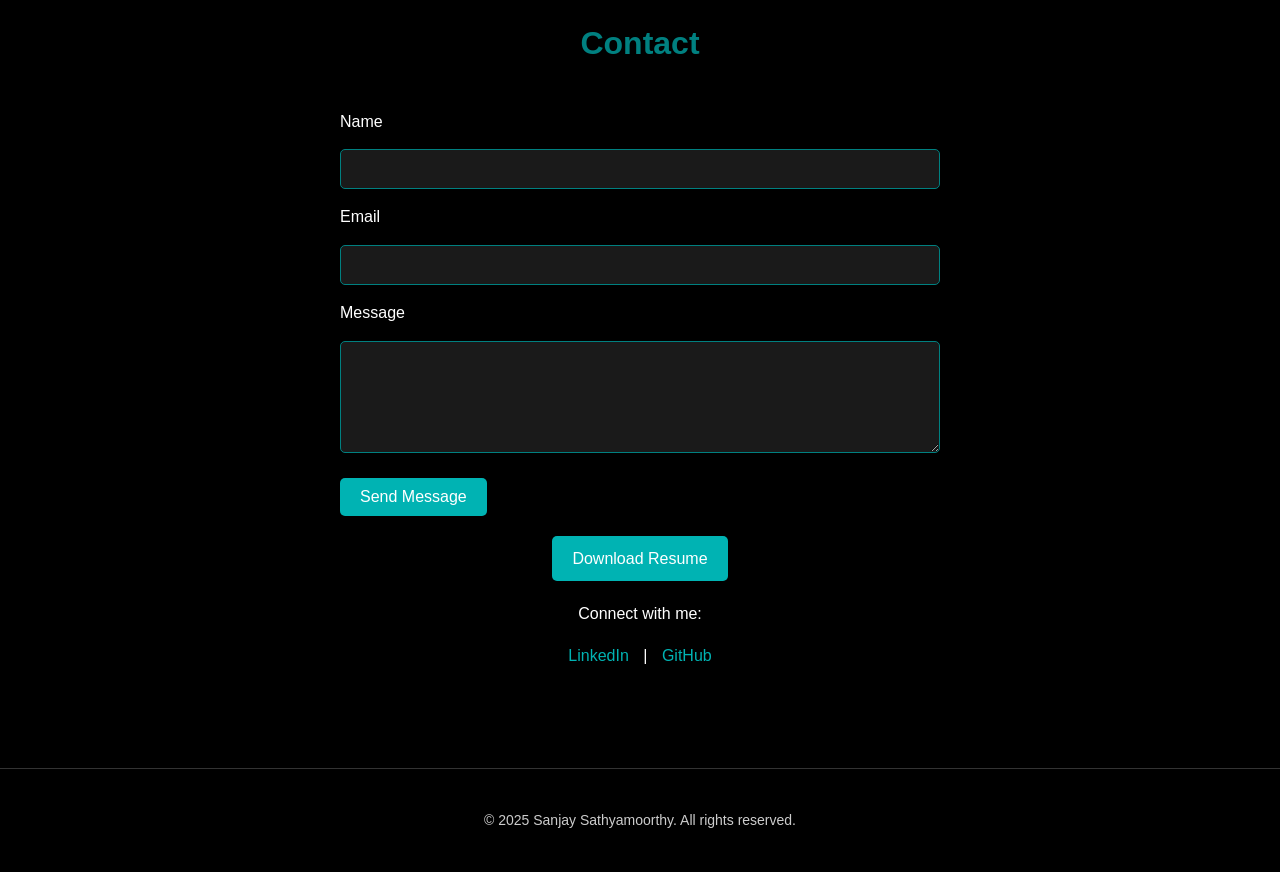
==== commit 0c3596c9: "Update HSC percentage from 67.8% to 68%" ====
--- a/index.html
+++ b/index.html
@@ -269,7 +269,7 @@
                         <span class="timeline-date">March 2020</span>
                     </div>
                     <p class="timeline-org">Shanthinikethan Matriculation Higher Secondary School, Vellore</p>
-                    <p>67.8%</p>
+                    <p>68%</p>
                 </div>
 
                 <div class="timeline-item">
--- a/styles.css
+++ b/styles.css
@@ -0,0 +1,689 @@
+/* ============================
+   CSS Variables
+   ============================ */
+:root {
+    --color-bg: #000000;
+    --color-bg-alt: #1a1a1a;
+    --color-bg-card: #222222;
+    --color-accent: #008080;
+    --color-accent-light: #00b3b3;
+    --color-accent-hover: #00cccc;
+    --color-text: #ffffff;
+    --color-text-muted: #cccccc;
+    --color-border: #333333;
+
+    --max-width: 1200px;
+    --nav-height: 60px;
+}
+
+/* ============================
+   Reset / Base
+   ============================ */
+*,
+*::before,
+*::after {
+    box-sizing: border-box;
+}
+
+body {
+    margin: 0;
+    font-family: 'Roboto', Arial, sans-serif;
+    background-color: var(--color-bg);
+    color: var(--color-text);
+    line-height: 1.6;
+}
+
+.container {
+    width: 90%;
+    max-width: var(--max-width);
+    margin: auto;
+    padding: 20px 0;
+}
+
+/* Skip link for keyboard users */
+.skip-link {
+    position: absolute;
+    left: -999px;
+    top: auto;
+    background: var(--color-accent);
+    color: var(--color-text);
+    padding: 10px 16px;
+    z-index: 1000;
+    border-radius: 0 0 5px 0;
+}
+
+.skip-link:focus {
+    left: 0;
+    top: 0;
+}
+
+/* Focus states */
+a:focus-visible,
+button:focus-visible,
+input:focus-visible,
+textarea:focus-visible,
+.menu-toggle:focus-visible,
+.project-card:focus-visible,
+.certification-item:focus-visible {
+    outline: 2px solid var(--color-accent-hover);
+    outline-offset: 2px;
+}
+
+/* ============================
+   Navigation Bar
+   ============================ */
+nav {
+    background-color: var(--color-bg);
+    position: fixed;
+    width: 100%;
+    top: 0;
+    z-index: 100;
+    height: var(--nav-height);
+}
+
+.nav-container {
+    display: flex;
+    justify-content: space-between;
+    align-items: center;
+    height: 100%;
+    padding: 0;
+}
+
+.logo {
+    color: var(--color-accent);
+    margin: 0;
+    font-size: 24px;
+    font-weight: 700;
+}
+
+.nav-links {
+    list-style: none;
+    display: flex;
+    margin: 0;
+    padding: 0;
+}
+
+.nav-links li {
+    margin-left: 20px;
+}
+
+.nav-links li a {
+    color: var(--color-text);
+    text-decoration: none;
+    font-size: 16px;
+    transition: color 0.3s;
+}
+
+.nav-links li a:hover {
+    color: var(--color-accent);
+}
+
+/* Hamburger menu (hidden on desktop) */
+.menu-toggle {
+    display: none;
+    flex-direction: column;
+    justify-content: center;
+    gap: 5px;
+    cursor: pointer;
+    background: none;
+    border: none;
+    padding: 8px;
+}
+
+.menu-toggle span {
+    display: block;
+    width: 25px;
+    height: 3px;
+    background-color: var(--color-text);
+}
+
+/* ============================
+   Hero Section
+   ============================ */
+#hero {
+    background: url('hero-bg.jpg') no-repeat center center/cover;
+    background-color: var(--color-bg-alt); /* fallback if image missing */
+    min-height: 100vh;
+    display: flex;
+    align-items: center;
+    justify-content: center;
+    text-align: center;
+    padding-top: var(--nav-height);
+}
+
+#hero .container {
+    background-color: rgba(0, 0, 0, 0.6);
+    padding: 40px;
+    border-radius: 10px;
+}
+
+#hero h1 {
+    color: var(--color-text);
+    font-size: clamp(28px, 5vw, 42px);
+    margin: 0 0 10px;
+}
+
+#hero h2 {
+    color: var(--color-accent-light);
+    font-size: clamp(18px, 3vw, 24px);
+    font-weight: 400;
+    margin-bottom: 20px;
+}
+
+#hero p {
+    font-size: clamp(15px, 2vw, 18px);
+    margin-bottom: 30px;
+    color: var(--color-text-muted);
+}
+
+.btn {
+    display: inline-block;
+    background-color: var(--color-accent-light);
+    color: var(--color-text);
+    padding: 10px 20px;
+    text-decoration: none;
+    border-radius: 5px;
+    border: none;
+    font-size: 16px;
+    cursor: pointer;
+    transition: background-color 0.3s, box-shadow 0.3s;
+}
+
+.btn:hover {
+    background-color: #007575;
+    box-shadow: 0px 4px 15px rgba(0, 0, 0, 0.2);
+}
+
+/* ============================
+   General Section Styles
+   ============================ */
+section {
+    padding: 80px 0;
+}
+
+section h2 {
+    color: var(--color-accent);
+    text-align: center;
+    margin-bottom: 40px;
+    font-size: clamp(26px, 4vw, 32px);
+}
+
+/* ============================
+   About Section
+   ============================ */
+.about-content {
+    display: flex;
+    flex-wrap: wrap;
+    justify-content: center;
+    gap: 20px;
+}
+
+.about-text {
+    flex: 1;
+    min-width: 280px;
+    max-width: 700px;
+}
+
+/* ============================
+   Timeline (Experience & Education)
+   ============================ */
+.timeline {
+    max-width: 800px;
+    margin: 0 auto;
+    display: flex;
+    flex-direction: column;
+    gap: 30px;
+}
+
+.timeline-item {
+    background-color: var(--color-bg-alt);
+    border-left: 3px solid var(--color-accent);
+    border-radius: 8px;
+    padding: 20px 25px;
+}
+
+.timeline-header {
+    display: flex;
+    flex-wrap: wrap;
+    justify-content: space-between;
+    align-items: baseline;
+    gap: 10px;
+    margin-bottom: 5px;
+}
+
+.timeline-header h3 {
+    color: var(--color-accent-light);
+    margin: 0;
+    font-size: 19px;
+}
+
+.timeline-date {
+    color: var(--color-text-muted);
+    font-size: 14px;
+    white-space: nowrap;
+}
+
+.timeline-org {
+    color: var(--color-text-muted);
+    font-style: italic;
+    margin: 0 0 10px;
+}
+
+.timeline-item ul {
+    margin: 10px 0 0;
+    padding-left: 20px;
+}
+
+.timeline-item li {
+    margin-bottom: 6px;
+    font-size: 15px;
+}
+
+/* ============================
+   Projects Section
+   ============================ */
+.project-grid {
+    display: flex;
+    flex-wrap: wrap;
+    gap: 20px;
+    justify-content: center;
+}
+
+.project-card {
+    background-color: var(--color-bg-alt);
+    padding: 20px;
+    border-radius: 10px;
+    width: 320px;
+    cursor: pointer;
+    transition: transform 0.3s, background-color 0.3s;
+}
+
+.project-card:hover,
+.project-card:focus-visible {
+    transform: translateY(-10px);
+    box-shadow: 0 8px 16px rgba(0, 0, 0, 0.2);
+    background-color: var(--color-bg-card);
+}
+
+.project-card h3 {
+    color: var(--color-accent);
+    margin-top: 0;
+}
+
+.project-card p {
+    font-size: 14px;
+}
+
+.project-card ul {
+    font-size: 14px;
+    padding-left: 18px;
+    margin: 10px 0;
+}
+
+.project-card li {
+    margin-bottom: 6px;
+}
+
+/* Featured project card spans wider */
+.project-card-featured {
+    width: 100%;
+    max-width: 800px;
+}
+
+/* Project image gallery */
+.project-gallery {
+    display: flex;
+    flex-wrap: wrap;
+    gap: 10px;
+    margin-top: 15px;
+}
+
+.project-gallery img {
+    width: calc(33.333% - 7px);
+    min-width: 140px;
+    flex: 1 1 140px;
+    height: 160px;
+    object-fit: cover;
+    border-radius: 6px;
+    border: 1px solid var(--color-border);
+}
+
+/* ============================
+   Skills Section
+   ============================ */
+.skills-subhead {
+    color: var(--color-accent-light);
+    text-align: center;
+    font-size: 18px;
+    margin: 30px 0 20px;
+    text-transform: uppercase;
+    letter-spacing: 1px;
+}
+
+.skills-subhead:first-of-type {
+    margin-top: 0;
+}
+
+.skills-grid {
+    display: flex;
+    flex-wrap: wrap;
+    gap: 20px;
+    justify-content: center;
+}
+
+.skill {
+    background-color: var(--color-bg-alt);
+    padding: 20px;
+    border-radius: 10px;
+    width: 220px;
+    text-align: center;
+}
+
+.skill h4 {
+    color: var(--color-accent);
+    margin: 0 0 10px;
+    font-size: 17px;
+}
+
+.skill p {
+    font-size: 14px;
+    color: var(--color-text-muted);
+    margin: 0;
+}
+
+.skill-secondary {
+    opacity: 0.85;
+    border: 1px dashed var(--color-border);
+}
+
+/* ============================
+   Certifications Section
+   ============================ */
+#certifications {
+    padding: 60px 0;
+    background-color: var(--color-bg-alt);
+}
+
+#certifications h2 {
+    color: var(--color-accent-light);
+}
+
+.certification-content {
+    display: flex;
+    justify-content: center;
+    gap: 30px;
+    flex-wrap: wrap;
+}
+
+.certification-item {
+    background-color: var(--color-bg-card);
+    padding: 20px;
+    border-radius: 10px;
+    width: 300px;
+    text-align: left;
+    cursor: pointer;
+    transition: transform 0.3s ease, box-shadow 0.3s ease;
+}
+
+.certification-item:hover,
+.certification-item:focus-visible {
+    transform: translateY(-10px);
+    box-shadow: 0 8px 16px rgba(0, 0, 0, 0.2);
+}
+
+.certification-item h3 {
+    color: var(--color-accent-light);
+    font-size: 20px;
+    margin: 0 0 5px;
+}
+
+.cert-issuer {
+    color: var(--color-text-muted);
+    font-size: 13px;
+    margin: 0 0 10px;
+    text-transform: uppercase;
+    letter-spacing: 1px;
+}
+
+.certification-item ul {
+    list-style-position: inside;
+    padding: 0;
+    margin: 0;
+}
+
+.certification-item li {
+    text-align: left;
+    margin-bottom: 5px;
+    font-size: 14px;
+    color: var(--color-text-muted);
+}
+
+.certification-item a {
+    color: var(--color-accent-light);
+    text-decoration: none;
+    font-size: 14px;
+}
+
+.certification-item a:hover {
+    color: var(--color-accent);
+}
+
+/* ============================
+   Contact Section
+   ============================ */
+form {
+    display: flex;
+    flex-direction: column;
+    gap: 15px;
+    max-width: 600px;
+    margin: auto;
+}
+
+label {
+    font-size: 16px;
+    color: var(--color-text);
+}
+
+input,
+textarea {
+    padding: 10px;
+    border: 1px solid var(--color-accent);
+    border-radius: 5px;
+    background-color: var(--color-bg-alt);
+    color: var(--color-text);
+    font-size: 16px;
+    font-family: inherit;
+}
+
+input::placeholder,
+textarea::placeholder {
+    color: var(--color-text-muted);
+}
+
+button.btn {
+    align-self: flex-start;
+    margin-top: 10px;
+}
+
+.download-resume {
+    text-align: center;
+    margin-top: 20px;
+}
+
+.contact-links {
+    text-align: center;
+    margin-top: 20px;
+}
+
+.contact-links a {
+    color: var(--color-accent-light);
+    text-decoration: none;
+    margin: 0 10px;
+    transition: color 0.3s;
+}
+
+.contact-links a:hover {
+    color: var(--color-accent-hover);
+}
+
+/* ============================
+   Footer
+   ============================ */
+footer {
+    background-color: var(--color-bg);
+    padding: 20px 0;
+    text-align: center;
+    color: var(--color-text-muted);
+    border-top: 1px solid var(--color-border);
+}
+
+footer p {
+    margin: 0;
+    font-size: 14px;
+}
+
+/* ============================
+   Modal
+   ============================ */
+.modal {
+    display: none;
+    position: fixed;
+    top: 0;
+    left: 0;
+    width: 100%;
+    height: 100%;
+    background-color: rgba(0, 0, 0, 0.6);
+    z-index: 1000;
+    justify-content: center;
+    align-items: center;
+}
+
+body.modal-active > *:not(.modal) {
+    filter: blur(5px);
+}
+
+.modal-content {
+    background-color: var(--color-bg-alt);
+    padding: 25px;
+    border-radius: 10px;
+    max-width: 600px;
+    width: 90%;
+    color: var(--color-text);
+    box-shadow: 0px 4px 20px rgba(0, 0, 0, 0.2);
+    position: relative;
+}
+
+.modal-content h3 {
+    color: var(--color-accent-light);
+    margin-top: 0;
+}
+
+.close {
+    position: absolute;
+    top: 10px;
+    right: 10px;
+    font-size: 24px;
+    line-height: 1;
+    cursor: pointer;
+    color: var(--color-text);
+    background: none;
+    border: none;
+    padding: 10px;
+}
+
+.close:hover {
+    color: var(--color-accent-hover);
+}
+
+/* ============================
+   Menu Overlay
+   ============================ */
+.menu-overlay {
+    display: none;
+    position: fixed;
+    top: 0;
+    left: 0;
+    width: 100%;
+    height: 100%;
+    background-color: rgba(0, 0, 0, 0.7);
+    z-index: 99;
+}
+
+.menu-overlay.active {
+    display: block;
+}
+
+/* ============================
+   Responsive Design
+   ============================ */
+@media (max-width: 768px) {
+
+    .menu-toggle {
+        display: flex;
+        position: relative;
+        z-index: 101;
+    }
+
+    .nav-links {
+        display: none;
+        flex-direction: column;
+        position: absolute;
+        right: 0;
+        top: var(--nav-height);
+        background-color: var(--color-bg);
+        width: 200px;
+        border: 1px solid var(--color-border);
+        z-index: 100;
+        max-height: 0;
+        overflow: hidden;
+        transition: max-height 0.3s ease;
+    }
+
+    .nav-links li {
+        margin: 0;
+        padding: 10px 15px;
+    }
+
+    .nav-links.active {
+        display: flex;
+        max-height: 500px;
+    }
+
+    .about-content,
+    .project-grid,
+    .skills-grid {
+        flex-direction: column;
+        align-items: center;
+    }
+
+    .project-card,
+    .project-card-featured,
+    .skill,
+    .certification-item,
+    .timeline-item {
+        width: 100%;
+        max-width: 100%;
+    }
+
+    .project-gallery img {
+        width: 100%;
+        flex-basis: 100%;
+        height: 200px;
+    }
+
+    .timeline-header {
+        flex-direction: column;
+        align-items: flex-start;
+    }
+}
+
+@media (min-width: 769px) and (max-width: 1024px) {
+    .container {
+        width: 92%;
+    }
+
+    .project-card,
+    .certification-item {
+        width: 280px;
+    }
+}
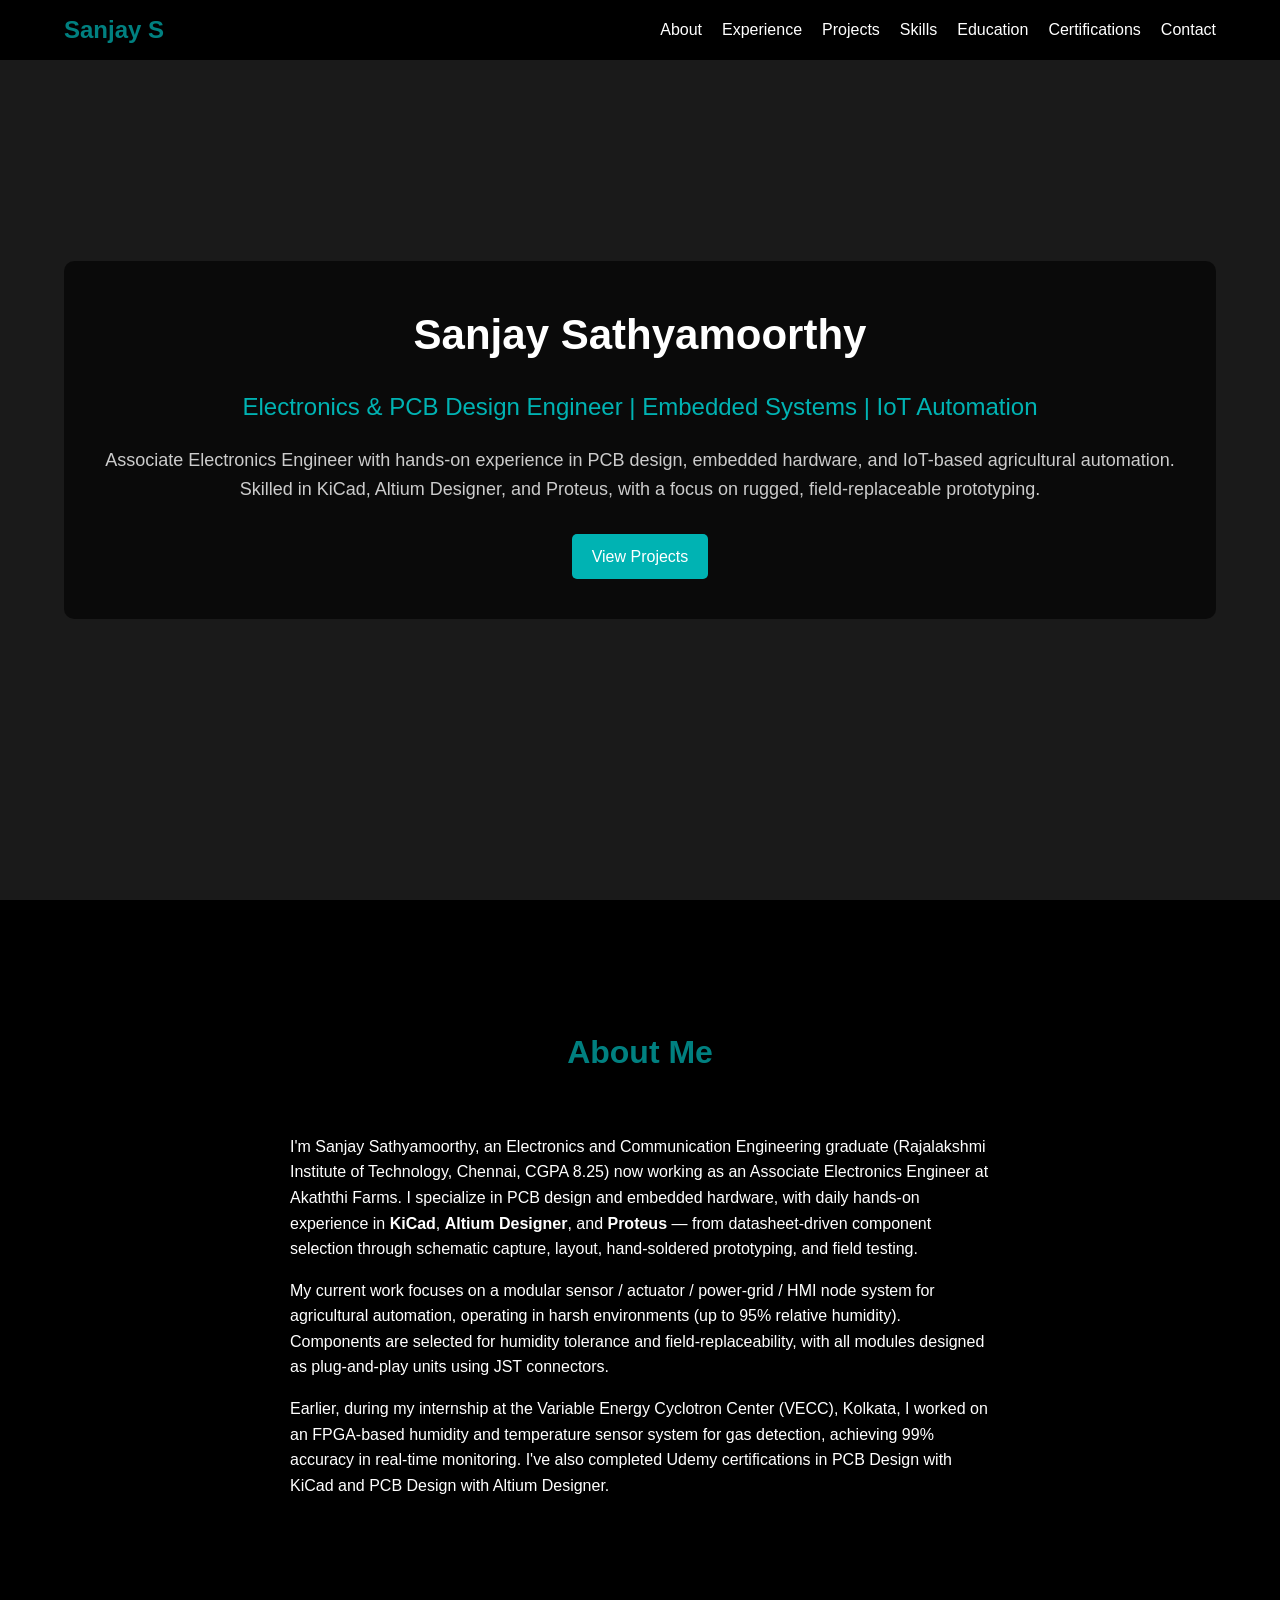
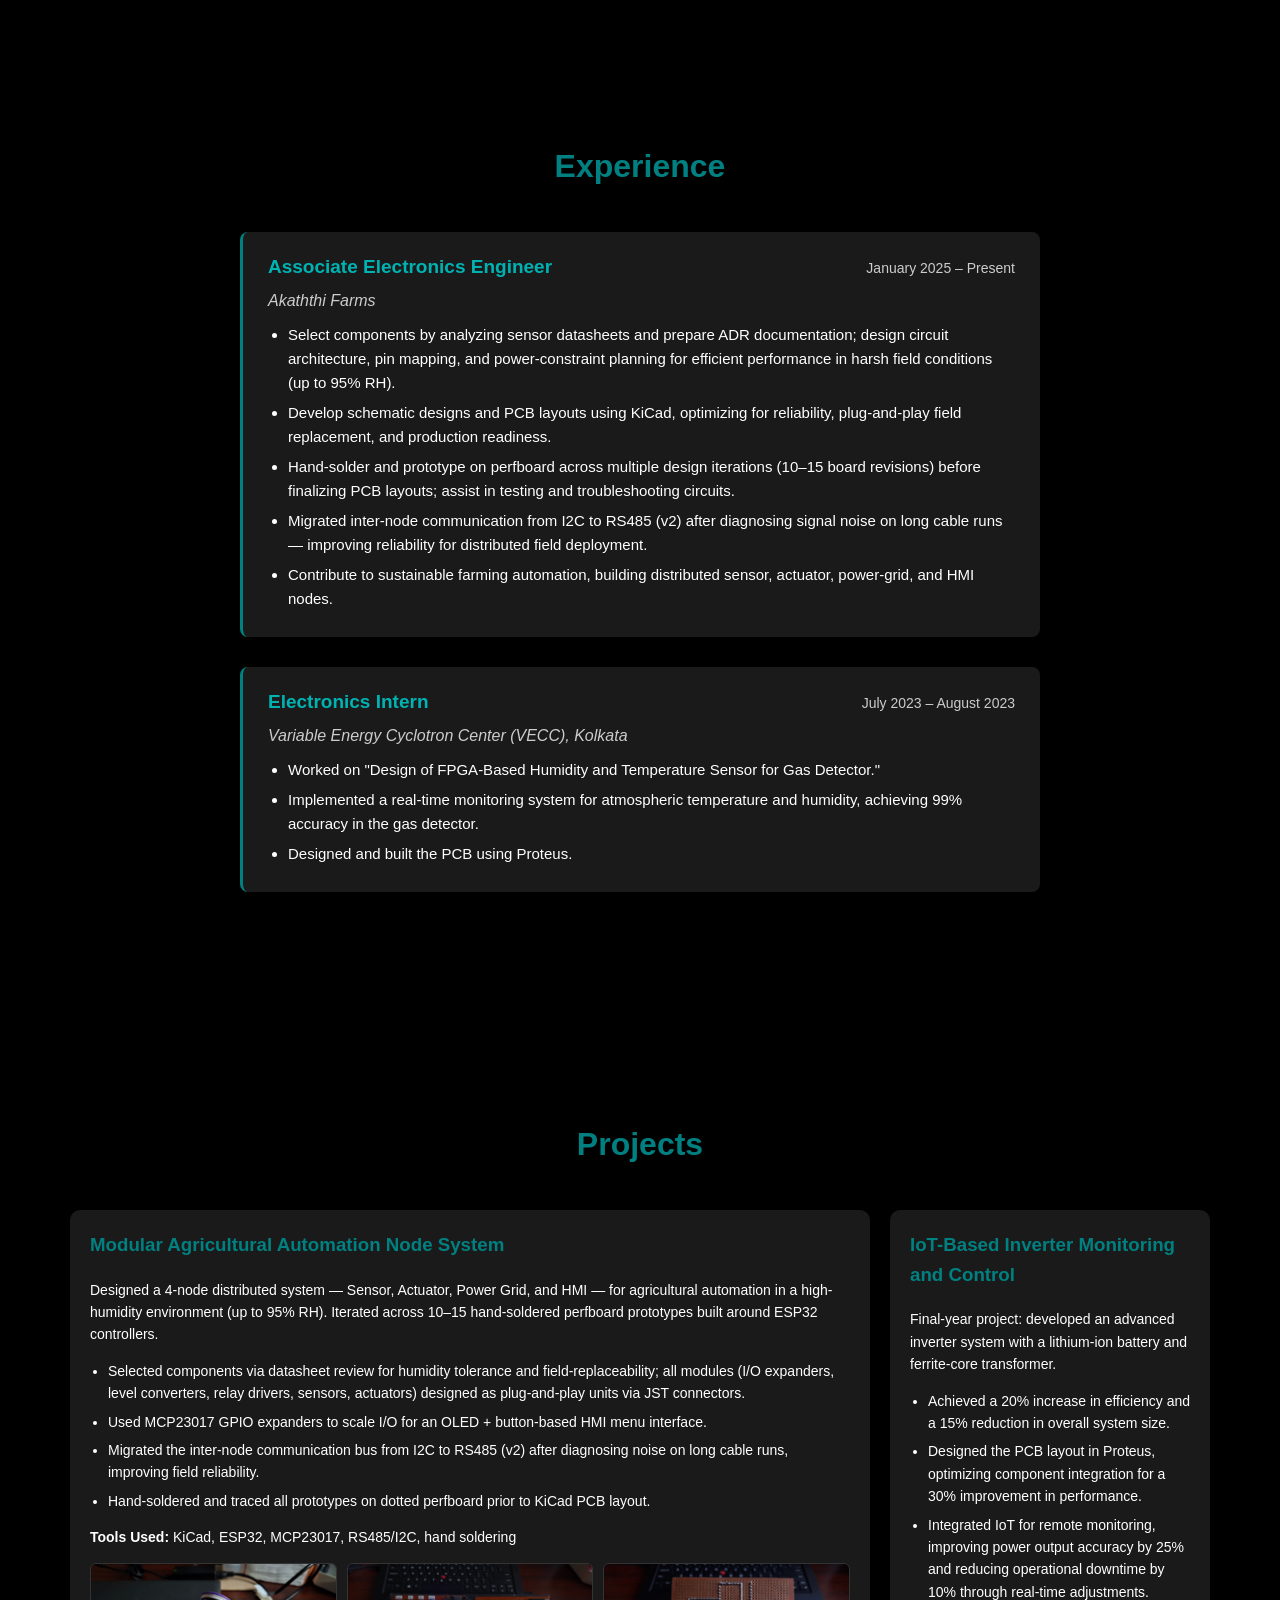
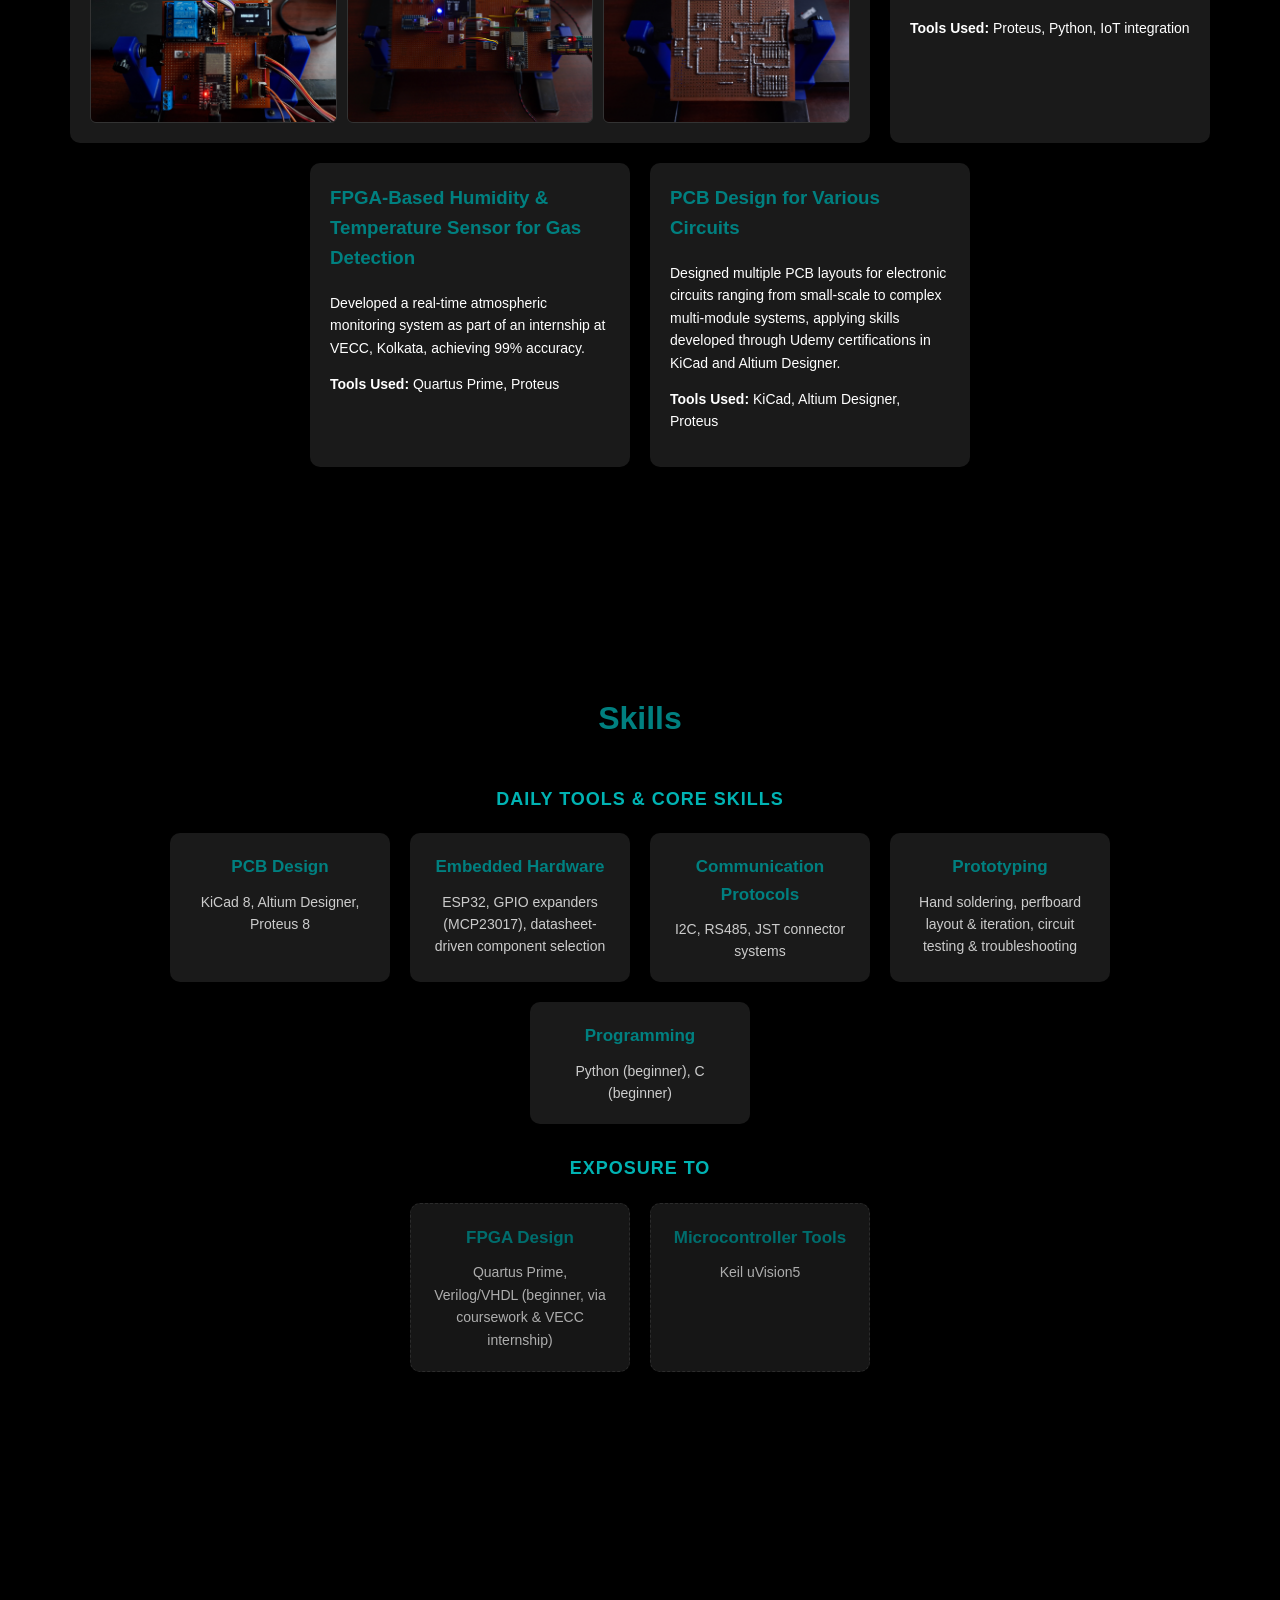
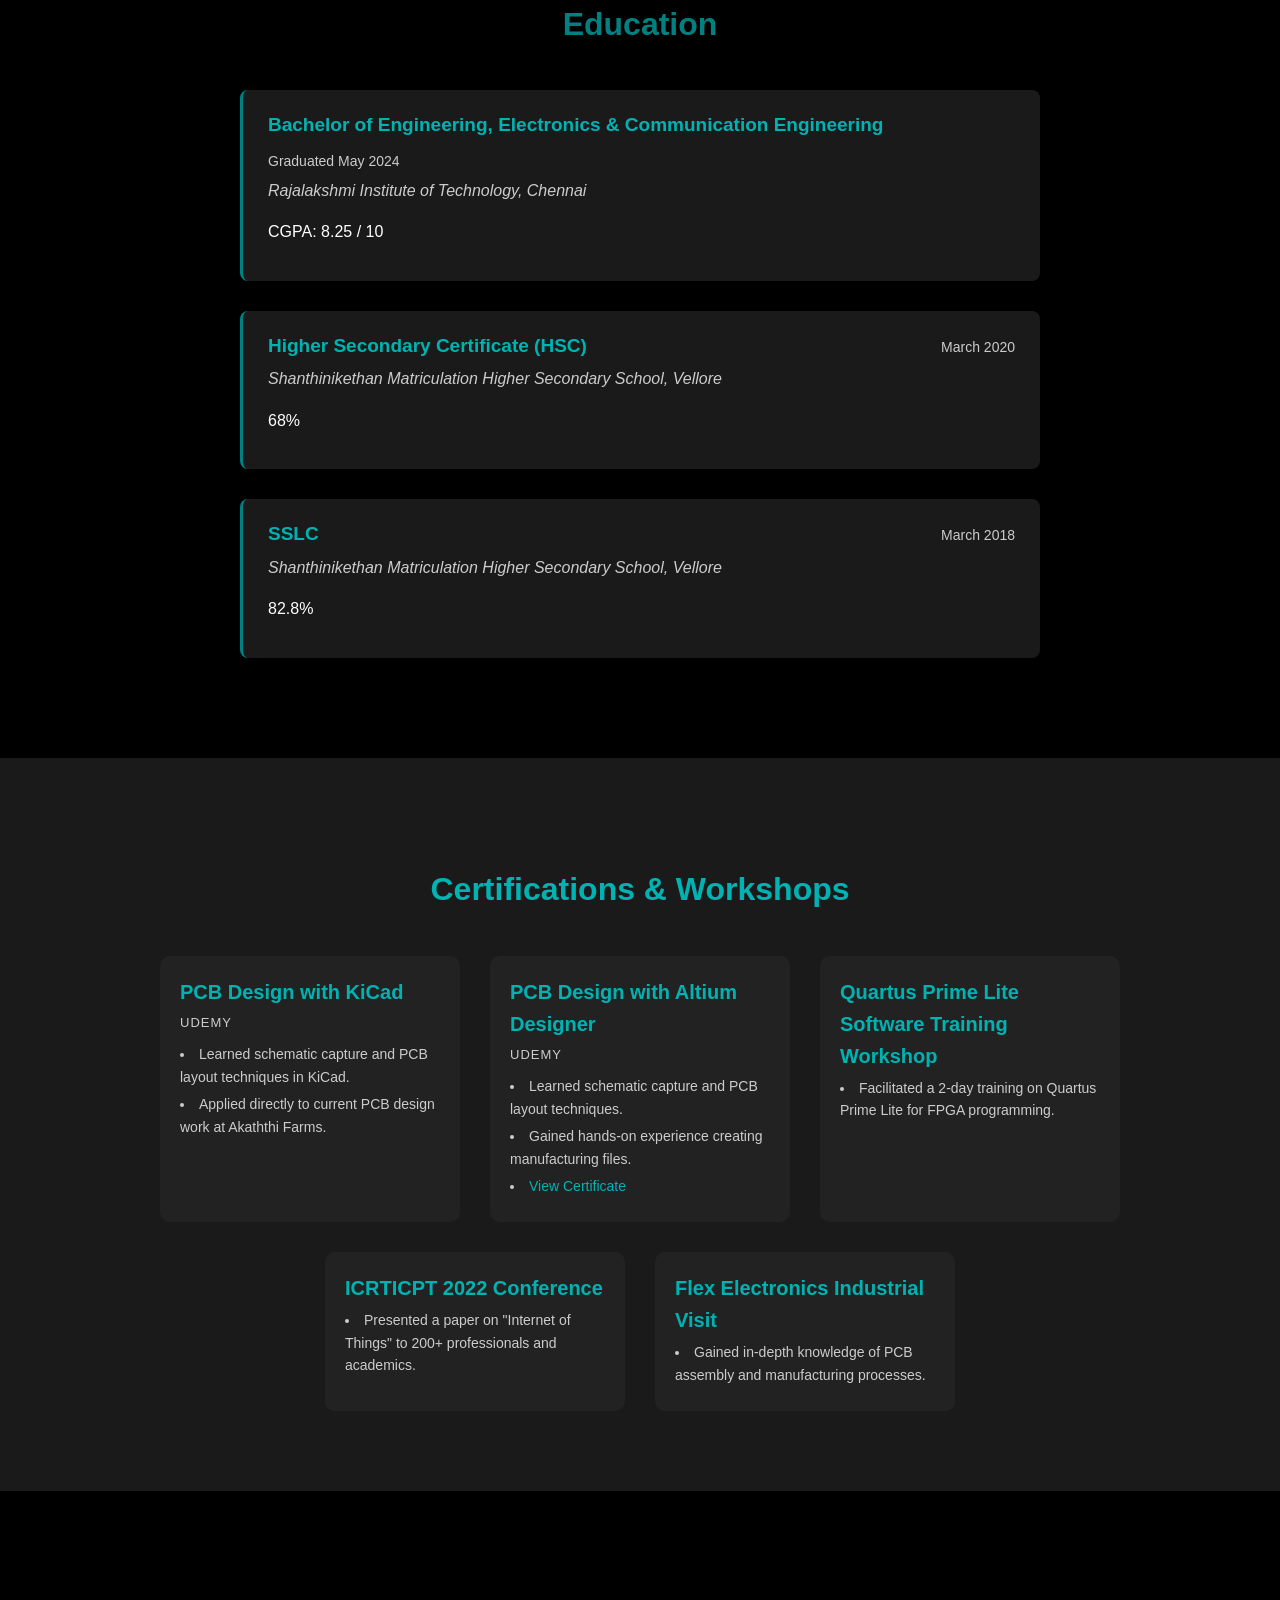
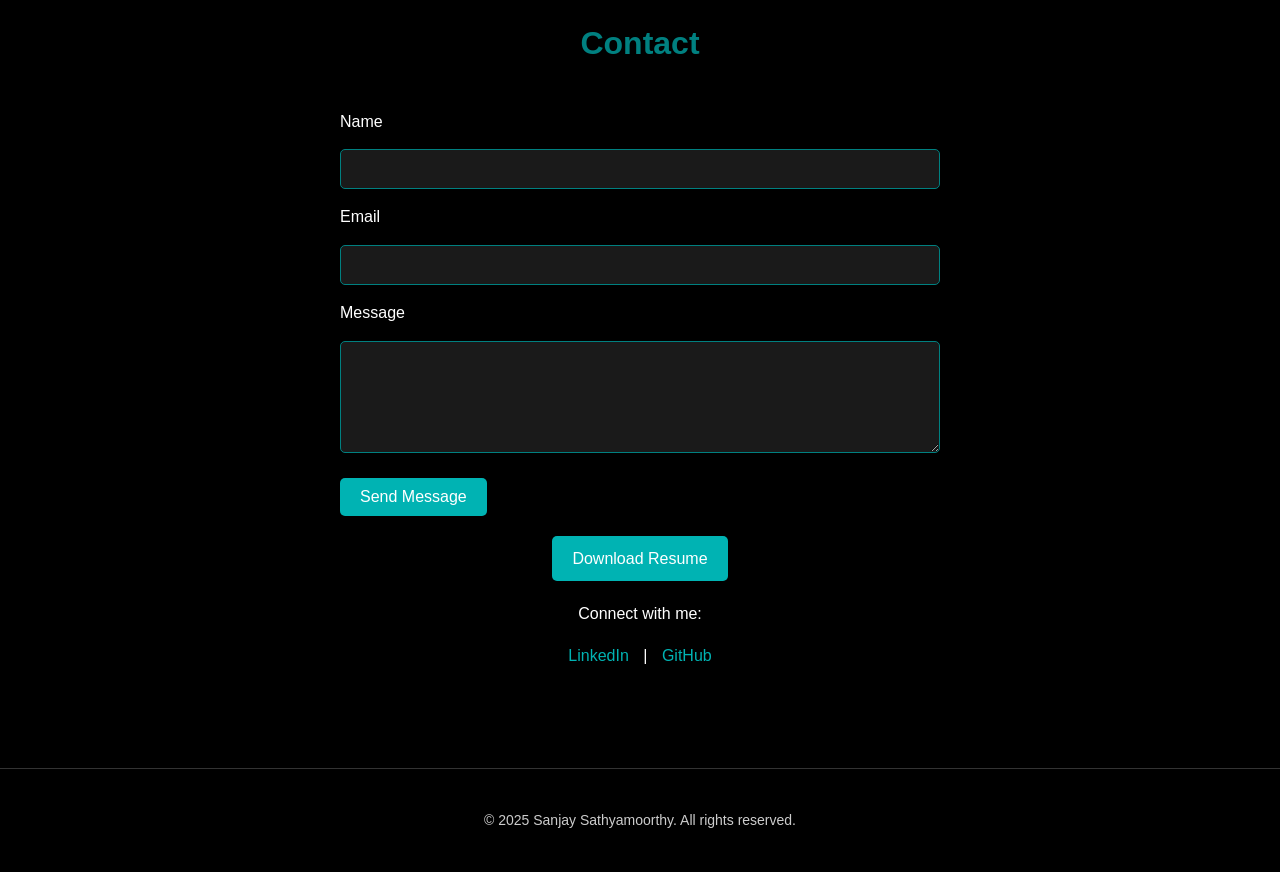
==== commit 5d7399b5: "Update form action URL in contact section" ====
--- a/index.html
+++ b/index.html
@@ -339,7 +339,7 @@
     <section id="contact">
         <div class="container">
             <h2>Contact</h2>
-            <form action="https://formspree.io/f/your-form-id" method="POST">
+            <form action="https://formspree.io/f/mykabnka" method="POST">
                 <label for="name">Name</label>
                 <input type="text" id="name" name="name" required>
 
